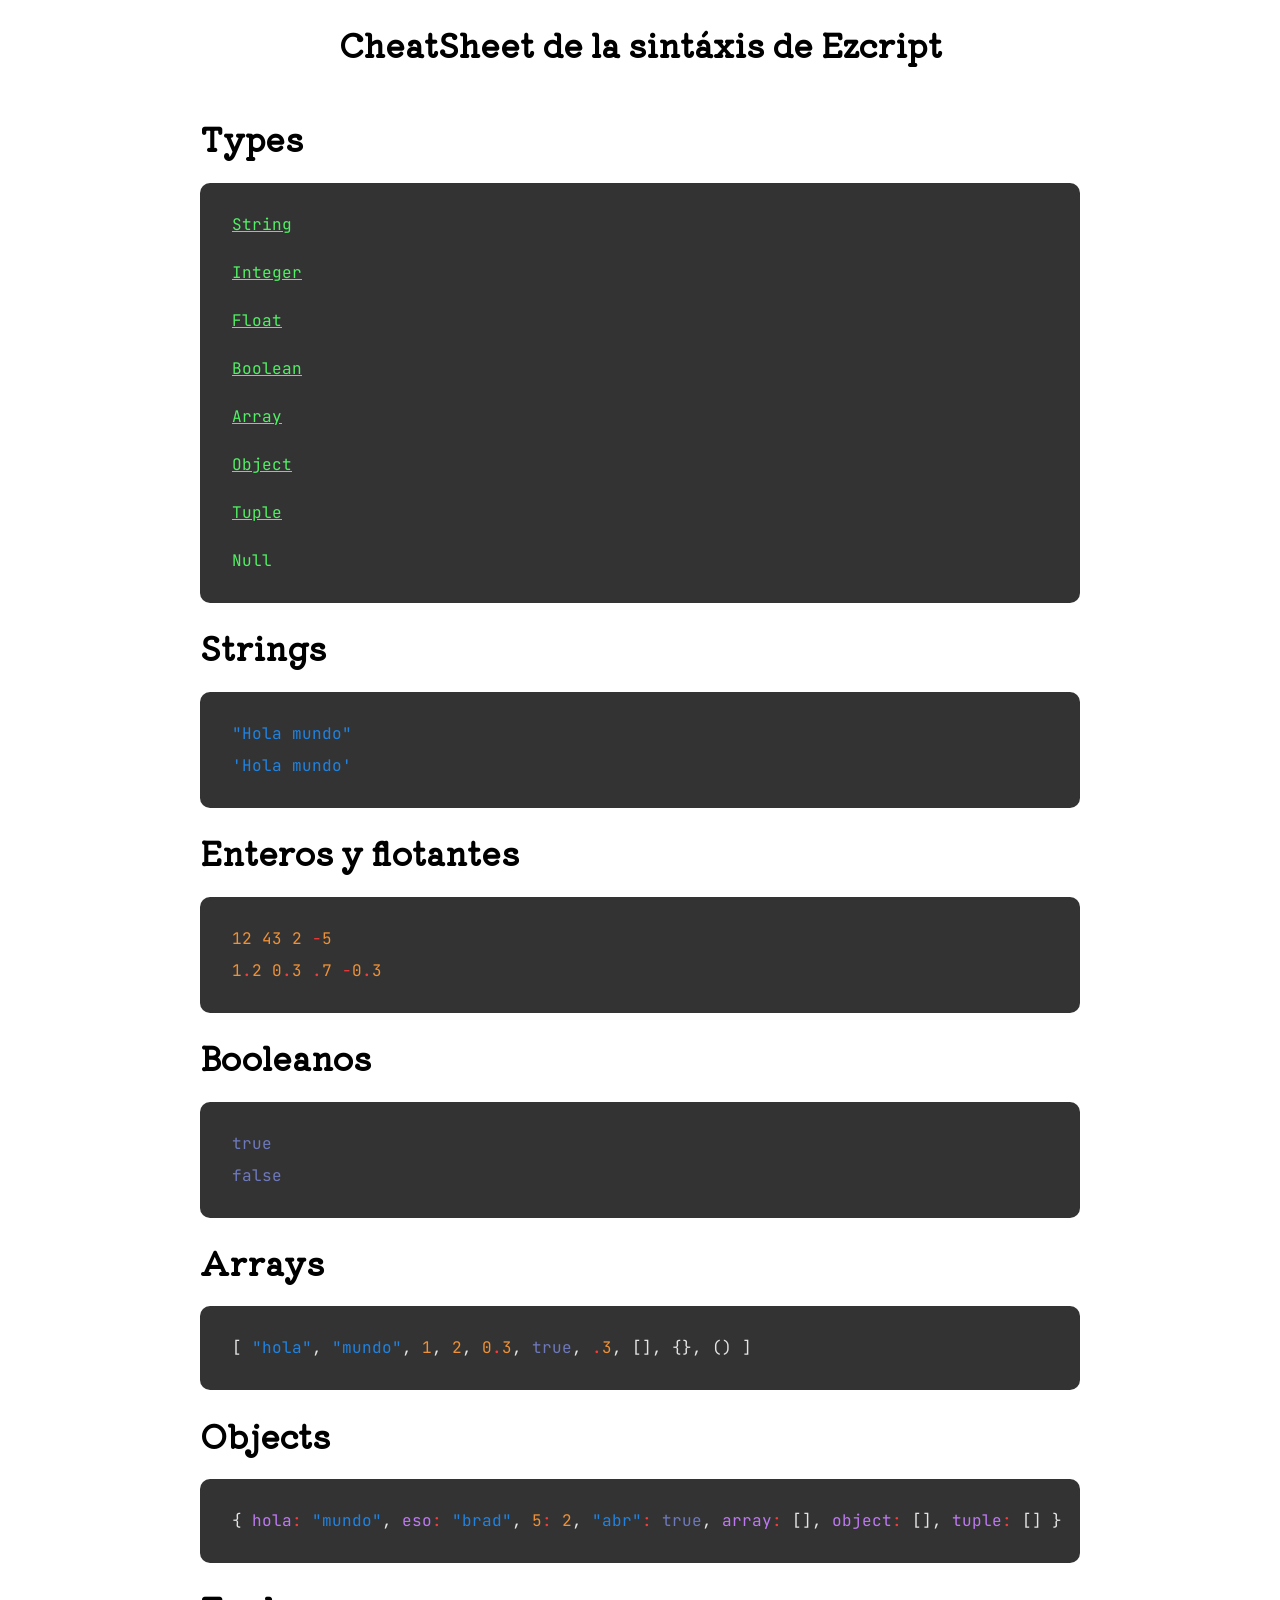
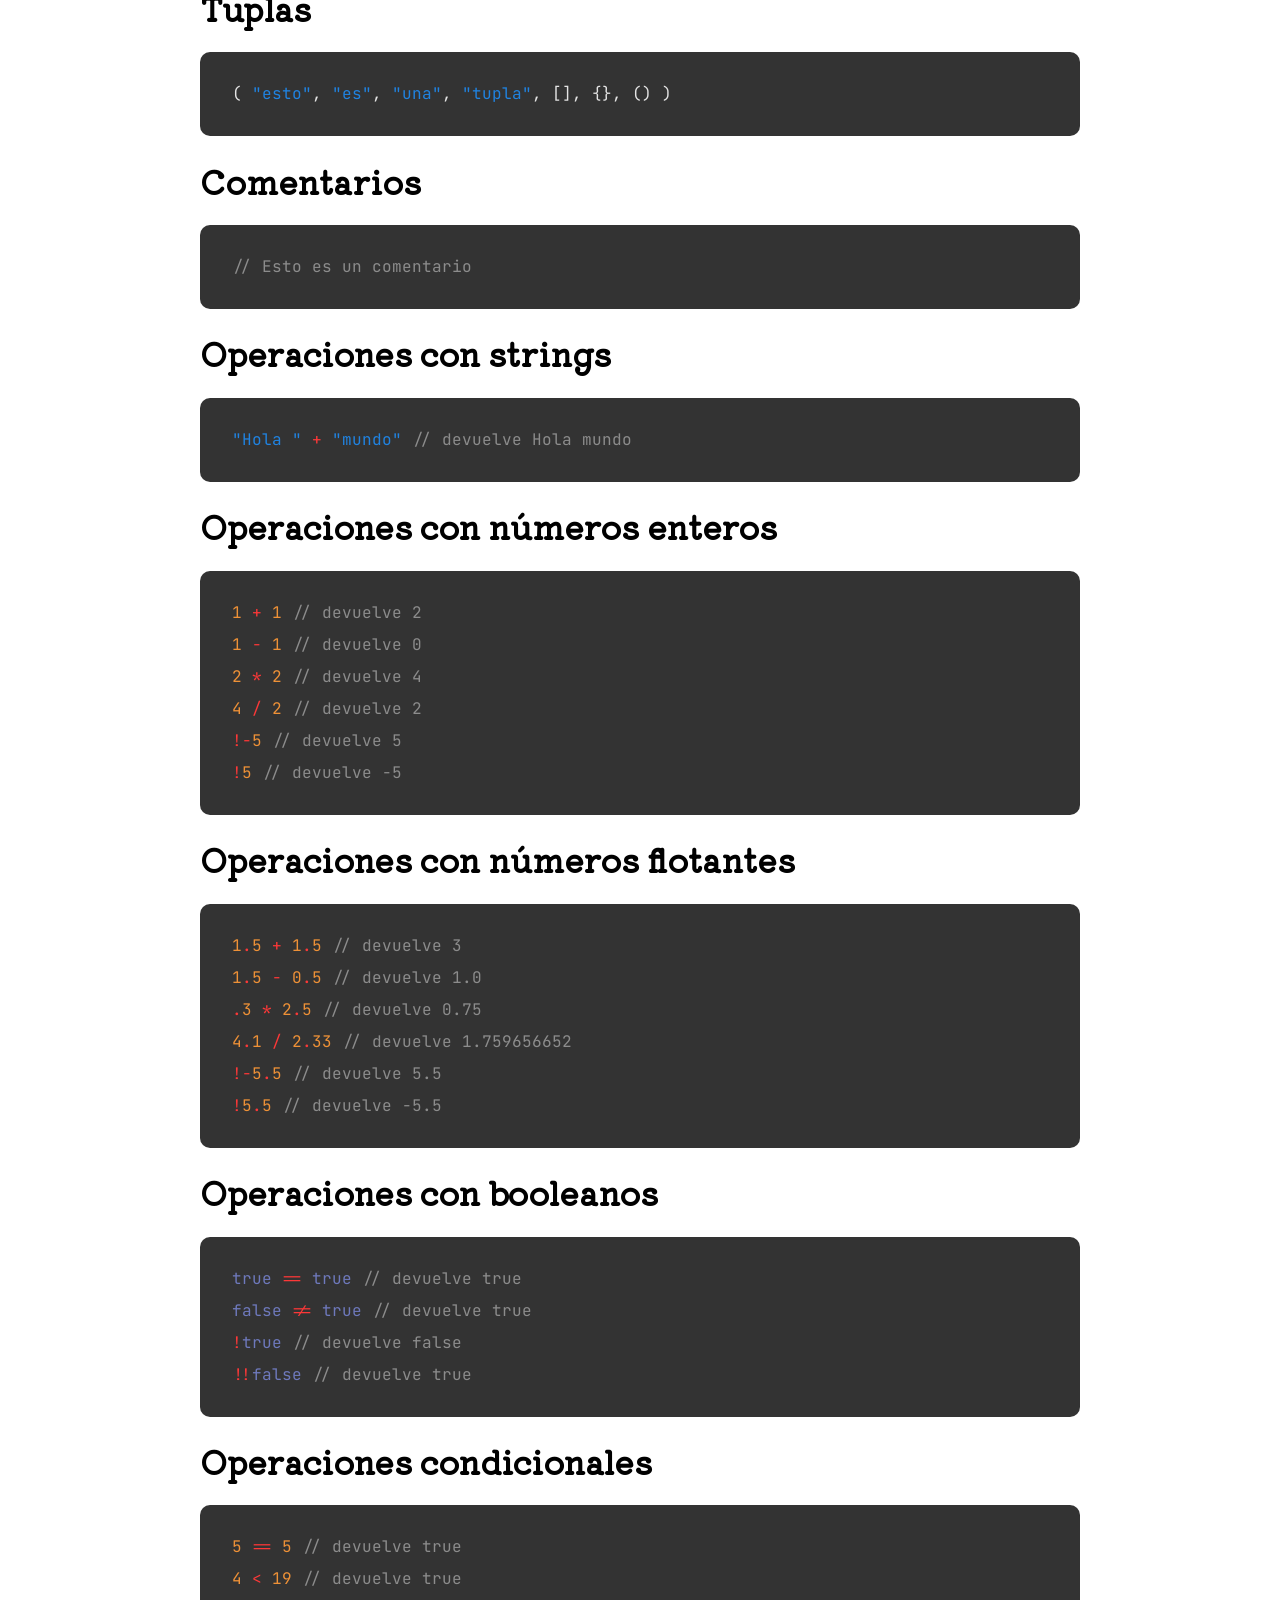
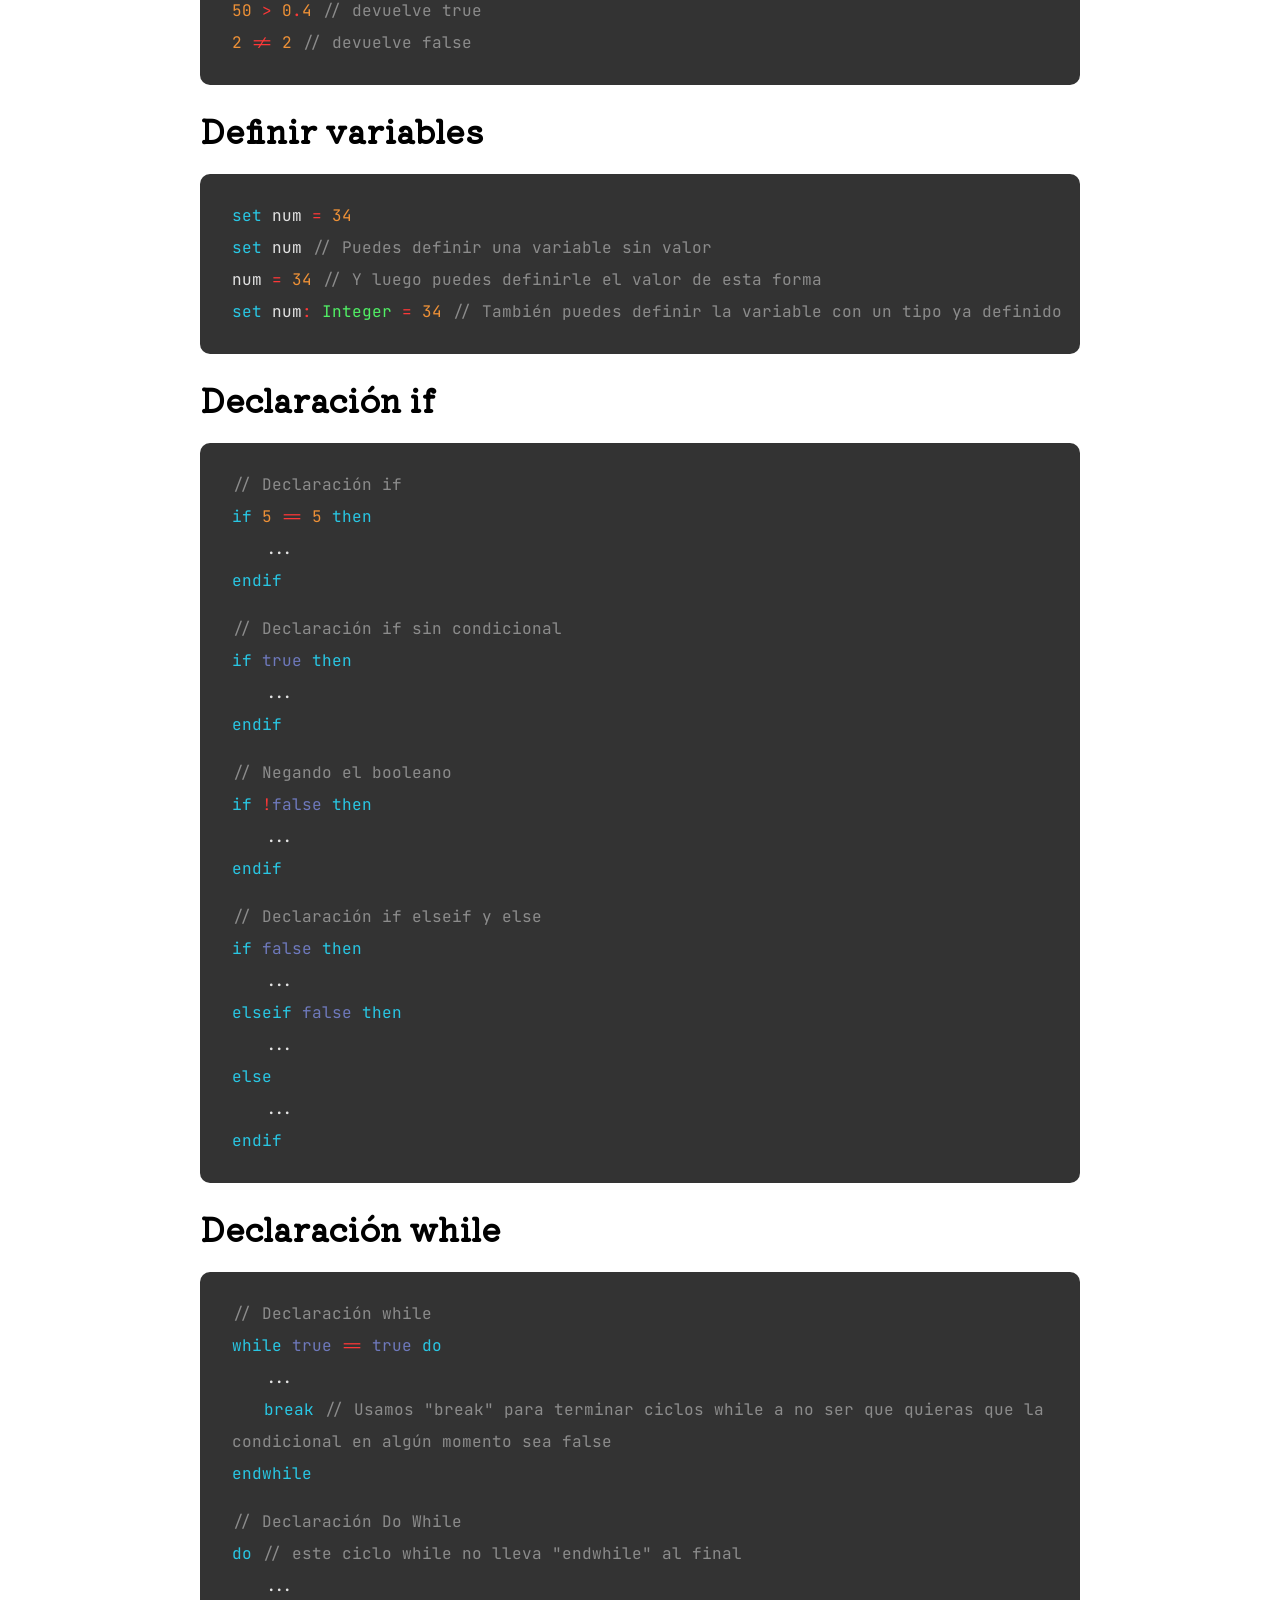
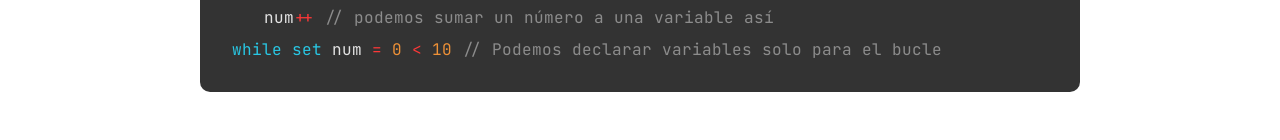
==== docs/index.html @ cf99247c "Link text sections" ====
<!DOCTYPE html>
<html lang="en">
<head>
  <meta charset="UTF-8">
  <meta name="viewport" content="width=device-width, initial-scale=1.0">
  <title>Sintaxis que usaremos en el lenguaje</title>
  <link rel="stylesheet" href="css/style.css">
  <link rel="preconnect" href="https://fonts.gstatic.com">
  <link href="https://fonts.googleapis.com/css2?family=JetBrains+Mono&display=swap" rel="stylesheet">
  <link href="https://fonts.googleapis.com/css2?family=Kiwi+Maru&display=swap" rel="stylesheet">
</head>
<body>
  <div class="syntax">
    <h1 class="title">
      CheatSheet de la sintáxis de Ezcript
    </h1>
    <h1>Types</h1>
    <div class="code">
      <a class="types" href="#string">String</a>
      <a class="types" href="#integer">Integer</a>
      <a class="types" href="#integer">Float</a>
      <a class="types" href="#boolean">Boolean</a>
      <a class="types" href="#array">Array</a>
      <a class="types" href="#object">Object</a>
      <a class="types" href="#tuple">Tuple</a>
      <p class="types">Null</p>
    </div>
    <h1 id="string">Strings</h1>
    <div class="code">
      <p class="strings">"Hola mundo"<br />
      'Hola mundo'</p>
    </div>
    <h1 id="integer">Enteros y flotantes</h1>
    <div class="code">
      <p class="numbers">12 43 2 <span class="operator">-</span>5<br />
      1<span class="operator">.</span>2 0<span class="operator">.</span>3 <span class="operator">.</span>7 <span class="operator">-</span>0<span class="operator">.</span>3</p>
    </div>
    <h1 id="boolean">Booleanos</h1>
    <div class="code">
      <p class="booleans">true<br />
      false</p>
    </div>
    <h1 id="array">Arrays</h1>
    <div class="code">
      <p>[ <span class="strings">"hola"</span>, <span class="strings">"mundo"</span>, <span class="numbers">1</span>, <span class="numbers">2</span>, <span class="numbers">0</span><span class="operator">.</span><span class="numbers">3</span>, <span class="booleans">true</span>, <span class="operator">.</span><span class="numbers">3</span>, [], {}, () ]</p>
    </div>
    <h1 id="object">Objects</h1>
    <div class="code">
      <p>{ <span class="object-identifier">hola</span><span class="operator">:</span> <span class="strings">"mundo"</span>, <span class="object-identifier">eso</span><span class="operator">:</span> <span class="strings">"brad"</span>, <span class="numbers">5</span><span class="operator">:</span> <span class="numbers">2</span>, <span class="strings">"abr"</span><span class="operator">:</span> <span class="booleans">true</span>, <span class="object-identifier">array</span><span class="operator">:</span> [], <span class="object-identifier">object</span><span class="operator">:</span> [], <span class="object-identifier">tuple</span><span class="operator">:</span> [] }</p>
    </div>
    <h1 id="tuple">Tuplas</h1>
    <div class="code">
      <p>( <span class="strings">"esto"</span>, <span class="strings">"es"</span>, <span class="strings">"una"</span>, <span class="strings">"tupla"</span>, [], {}, () )</p>
    </div>
    <h1>Comentarios</h1>
    <div class="code">
      <p class="comments">// Esto es un comentario</p>
    </div>
    <h1>Operaciones con strings</h1>
    <div class="code">
      <p class="strings">"Hola " <span class="operator">+</span> "mundo" <span class="comments">// devuelve Hola mundo</span></p>
    </div>
    <h1>Operaciones con números enteros</h1>
    <div class="code">
      <p><span class="numbers">1</span> <span class="operator">+</span> <span class="numbers">1</span> <span class="comments">// devuelve 2</span><br />
      <span class="numbers">1</span> <span class="operator">-</span> <span class="numbers">1</span> <span class="comments">// devuelve 0</span><br />
      <span class="numbers">2</span> <span class="operator">*</span> <span class="numbers">2</span> <span class="comments">// devuelve 4</span><br />
      <span class="numbers">4</span> <span class="operator">/</span> <span class="numbers">2</span> <span class="comments">// devuelve 2</span><br />
      <span class="operator">!-</span><span class="numbers">5</span> <span class="comments">// devuelve 5</span><br />
      <span class="operator">!</span><span class="numbers">5</span> <span class="comments">// devuelve -5</span></p>
    </div>
    <h1>Operaciones con números flotantes</h1>
    <div class="code">
      <p><span class="numbers">1</span><span class="operator">.</span><span class="numbers">5</span> <span class="operator">+</span> <span class="numbers">1</span><span class="operator">.</span><span class="numbers">5</span> <span class="comments">// devuelve 3</span><br />
      <span class="numbers">1</span><span class="operator">.</span><span class="numbers">5</span><span class="operator"> - </span><span class="numbers">0</span><span class="operator">.</span><span class="numbers">5</span> <span class="comments">// devuelve 1.0</span><br />
      <span class="operator">.</span><span class="numbers">3</span> <span class="operator">*</span> <span class="numbers">2</span><span class="operator">.</span><span class="numbers">5</span> <span class="comments">// devuelve 0.75</span><br />
      <span class="numbers">4</span><span class="operator">.</span><span class="numbers">1</span> <span class="operator">/</span> <span class="numbers">2</span><span class="operator">.</span><span class="numbers">33</span> <span class="comments">// devuelve 1.759656652</span><br />
      <span class="operator">!-</span><span class="numbers">5<span class="operator">.</span>5</span> <span class="comments">// devuelve 5.5</span><br />
      <span class="operator">!</span><span class="numbers">5<span class="operator">.</span>5</span> <span class="comments">// devuelve -5.5</span></p>
    </div>
    <h1>Operaciones con booleanos</h1>
    <div class="code">
      <p><span class="booleans">true</span> <span class="operator">==</span> <span class="booleans">true</span> <span class="comments">// devuelve true</span><br />
      <span class="booleans">false</span> <span class="operator">!=</span> <span class="booleans">true</span> <span class="comments">// devuelve true</span> <br />
      <span class="operator">!</span><span class="booleans">true</span> <span class="comments">// devuelve false</span> <br />
      <span class="operator">!!</span><span class="booleans">false</span> <span class="comments">// devuelve true</span></p>
    </div>
    <h1>Operaciones condicionales</h1>
    <div class="code">
      <p><span class="numbers">5</span> <span class="operator">==</span> <span class="numbers">5</span> <span class="comments">// devuelve true</span><br />
      <span class="numbers">4</span> <span class="operator">&#60;</span> <span class="numbers">19</span> <span class="comments">// devuelve true</span><br />
      <span class="numbers">50</span> <span class="operator">&#62;</span> <span class="numbers">0<span class="operator">.</span>4</span> <span class="comments">// devuelve true</span><br />
      <span class="numbers">2</span> <span class="operator">!=</span> <span class="numbers">2</span> <span class="comments">// devuelve false</span></p>
    </div>
    <h1>Definir variables</h1>
    <div class="code">
      <p><span class="keyword">set</span> num <span class="operator">&#61;</span> <span class="numbers">34</span><br />
      <span class="keyword">set</span> num <span class="comments">// Puedes definir una variable sin
      valor</span><br />
      num <span class="operator">&#61;</span> <span class="numbers">34</span>
      <span class="comments">// Y luego puedes definirle el valor de esta forma</span><br />
      <span class="keyword">set</span> num<span class="operator">:</span> <span class="types">Integer</span>
      <span class="operator">&#61;</span> <span class="numbers">34</span>
      <span class="comments">// También puedes definir la variable con un tipo ya
        definido</span></p>
    </div>
    <h1>Declaración if</h1>
    <div class="code">
      <p><span class="comments">// Declaración if</span><br />
      <span class="keyword">if</span> <span class="numbers">5</span> <span class="operator">==</span> <span class="numbers">5</span> <span class="keyword">then</span><br />
      <span class="code-block">...</span><br />
      <span class="keyword">endif</span></p>
      <p><span class="comments">// Declaración if sin condicional</span><br />
      <span class="keyword">if</span> <span class="booleans">true</span> <span class="keyword">then</span><br />
      <span class="code-block">...</span><br />
      <span class="keyword">endif</span></p>
      <p><span class="comments">// Negando el booleano</span><br />
      <span class="keyword">if</span> <span class="operator">!</span><span class="booleans">false</span> <span class="keyword">then</span><br />
      <span class="code-block">...</span><br />
      <span class="keyword">endif</span></p>
      <p><span class="comments">// Declaración if elseif y else</span><br />
      <span class="keyword">if</span> <span class="booleans">false</span> <span class="keyword">then</span><br />
      <span class="code-block">...</span><br />
      <span class="keyword">elseif</span> <span class="booleans">false</span> <span class="keyword">then</span><br />
      <span class="code-block">...</span><br />
      <span class="keyword">else</span><br/>
      <span class="code-block">...</span><br />
      <span class="keyword">endif</span></p>
    </div>
    <h1>Declaración while</h1>
    <div class="code">
      <p><span class="comments">// Declaración while</span><br />
      <span class="keyword">while</span> <span class="booleans">true</span> <span class="operator">==</span> <span class="booleans">true</span> <span class="keyword">do</span><br />
      <span class="code-block">...</span><br />
      <span class="code-block keyword">break</span> <span class="comments">// Usamos "break" para terminar ciclos while a no ser que quieras que la  condicional en algún momento sea false</span><br />
      <span class="keyword">endwhile</span></p>
      <p><span class="comments">// Declaración Do While</span><br />
      <span class="keyword">do</span> <span class="comments">// este ciclo while no lleva "endwhile" al final</span><br />
      <span class="code-block">...</span><br />
      <span class="code-block">num<span class="operator">++</span></span> <span class="comments">// podemos sumar un número a una variable así</span><br />
      <span class="keyword">while</span> <span class="keyword">set</span> num <span class="operator">&#61;</span> <span class="numbers">0</span> <span class="operator">&#60;</span> <span class="numbers">10</span> <span class="comments">// Podemos declarar variables solo para el bucle</span></p>
    </div>
  </div>
</body>
</html>
---- docs/css/style.css ----
body {
  margin: 0;
  padding: 0;
  box-sizing: border-box;
  font-family: 'Kiwi Maru', serif;
}

.title {
  text-align: center;
  margin-bottom: 3rem;
}

.syntax {
  width: 55rem;
  margin: auto;
}

.syntax .code {
  background: #333333;
  color: #E3E3E3;
  padding: 10px 0;
  line-height: 2;
  border-radius: 10px;
  font-family: 'JetBrains Mono', monospace;
}

.code:nth-last-child(1) {
  margin-bottom: 3rem;
}

.syntax .code p {
  padding-left: 2rem;
}

.syntax .code a {
  padding-left: 2rem;
  padding-top: 1rem;
  display: block;
}

.comments {
  color: #8C8C8C;
}

.strings {
  color: #2083E1;
}

.numbers {
  color: #EE9137;
}

.booleans {
  color: #6E79BC;
}

.operator {
  color: #FC3838;
}

.keyword {
  color: #29C7E4;
}

.object-identifier {
  color: #BE79F2;
}

.types {
    color: #51F065;
}

.code-block {
    margin-left: 2em;
}
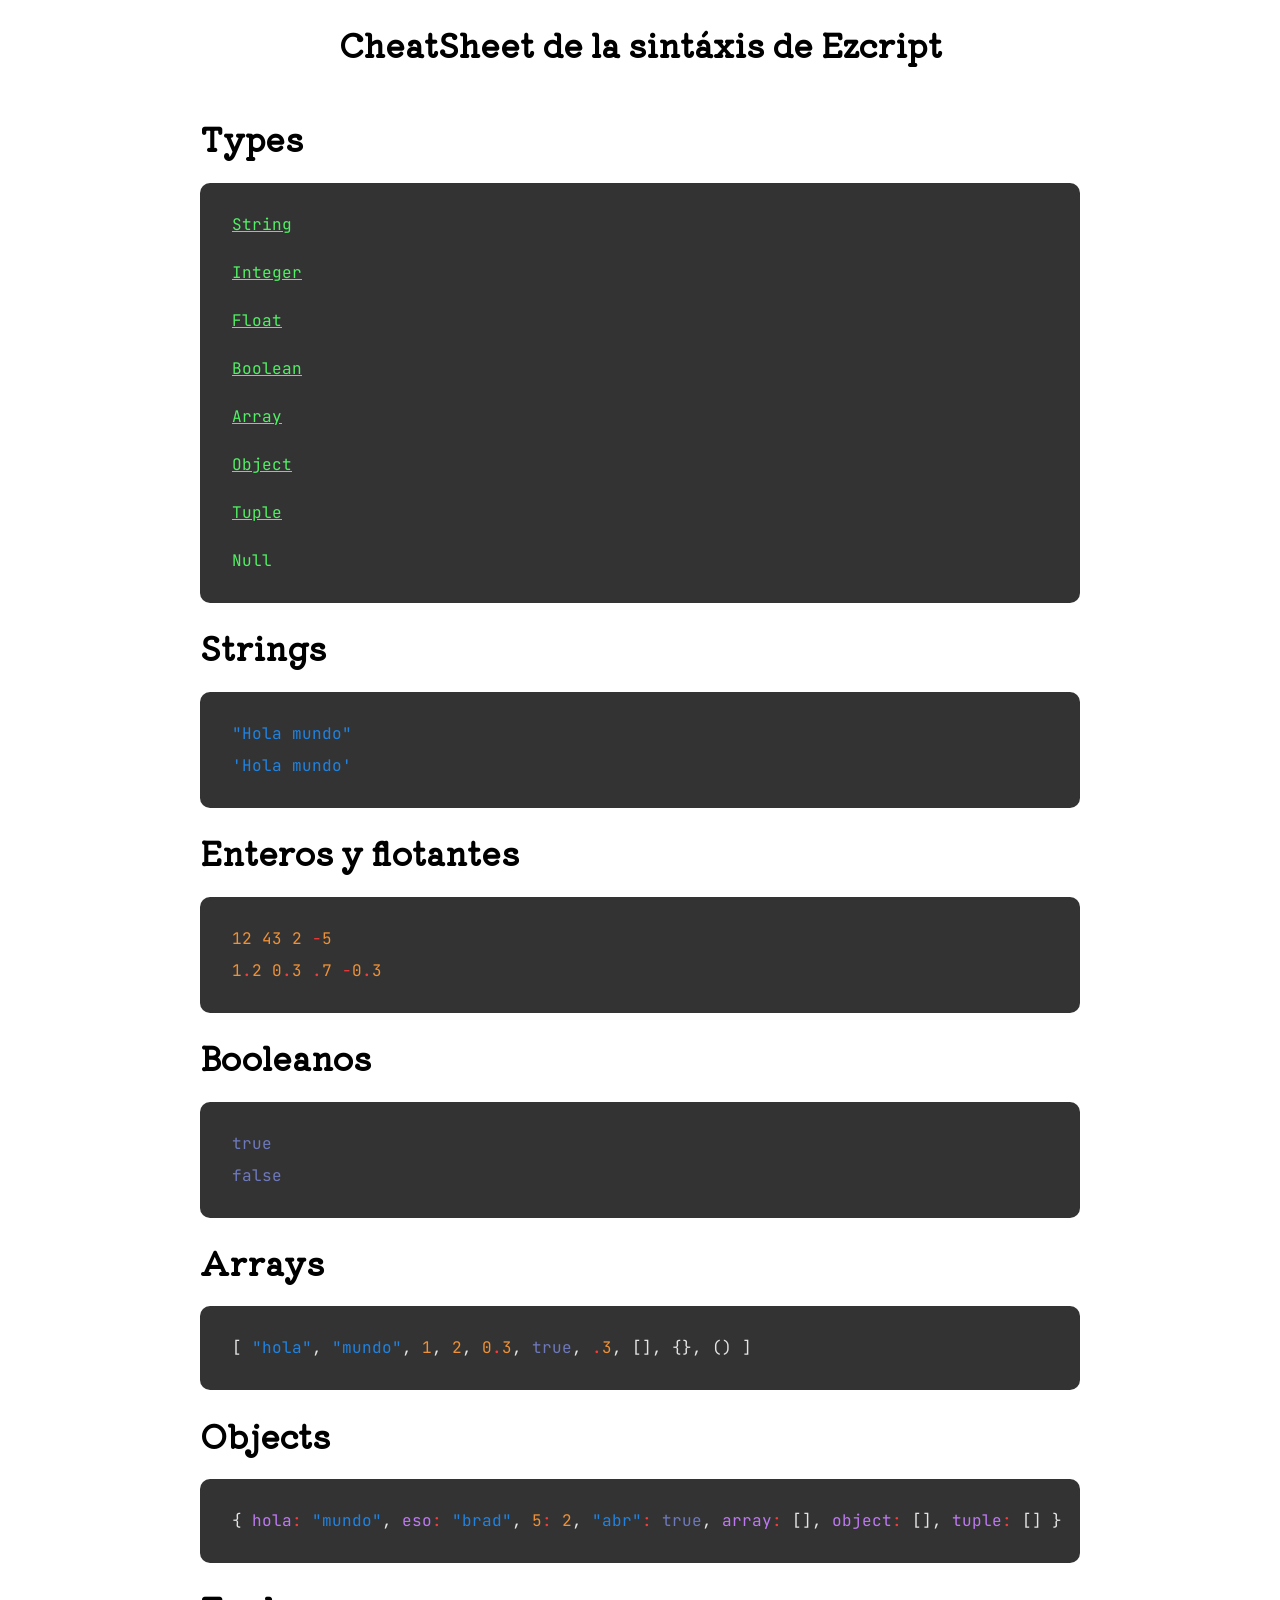
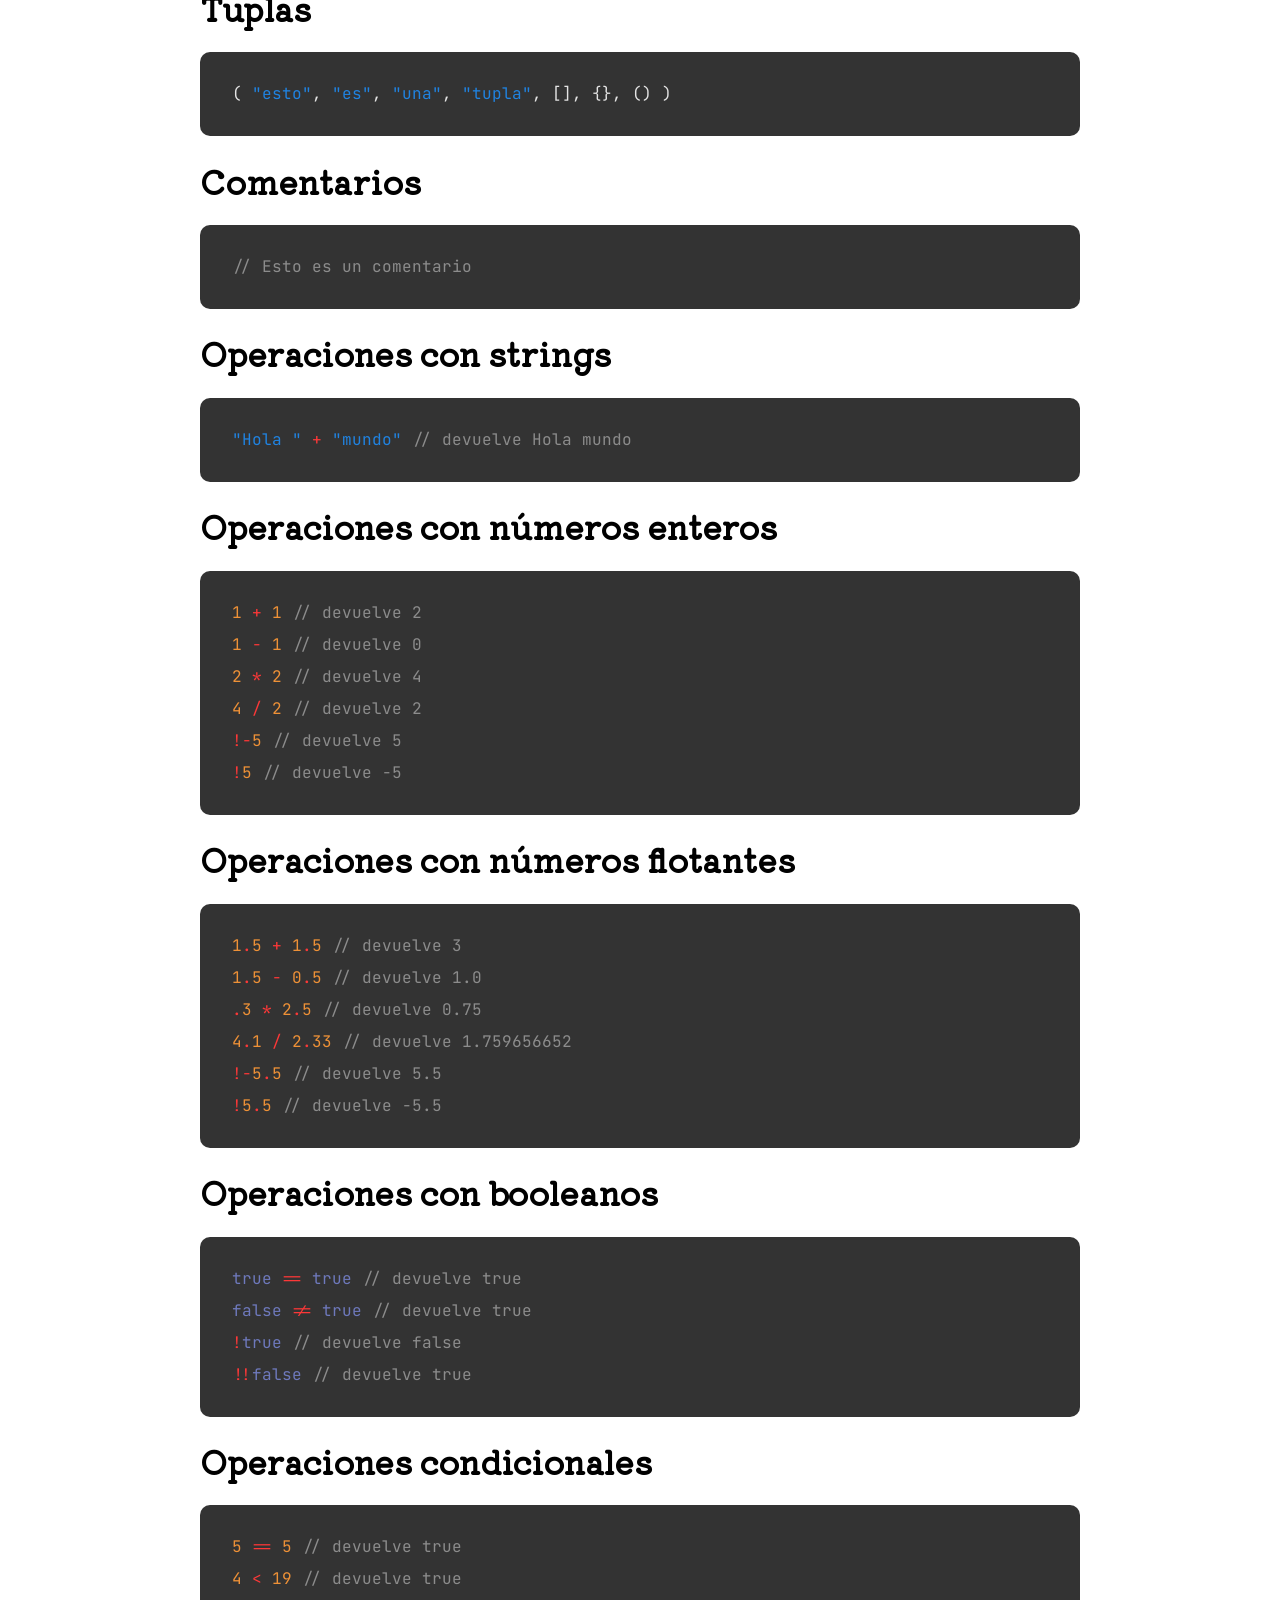
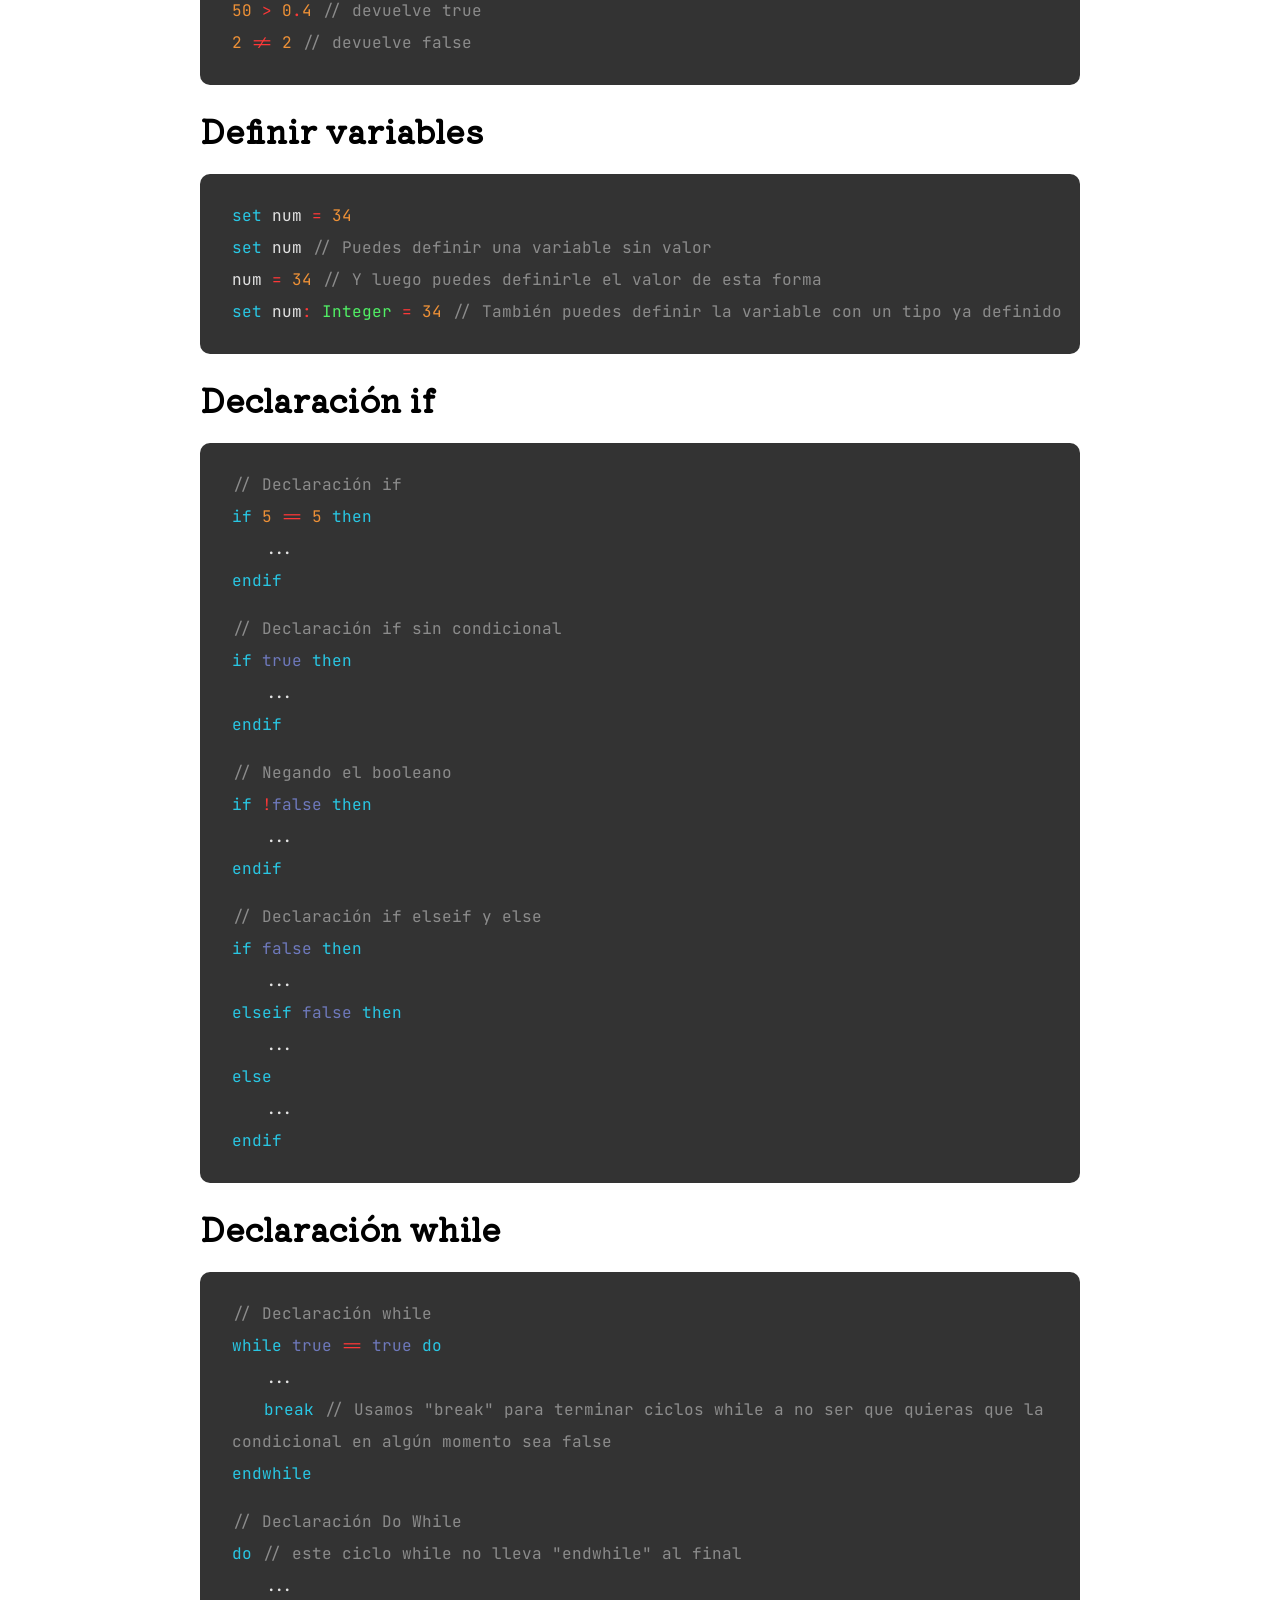
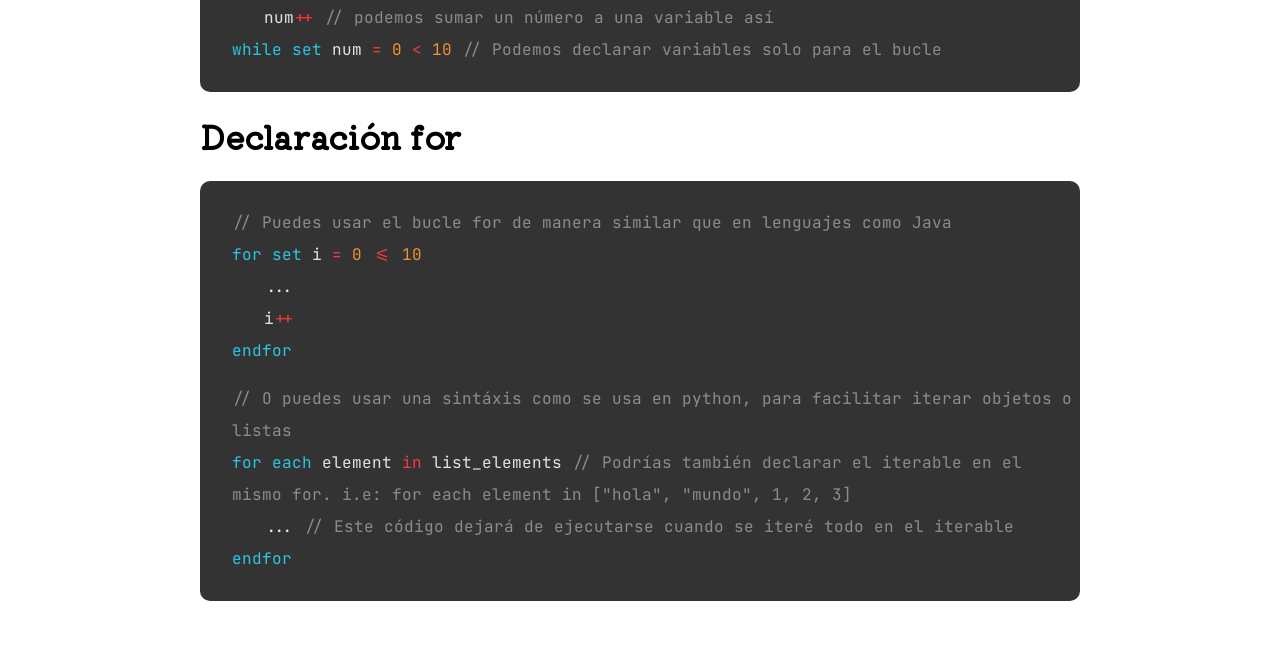
==== commit ea34095b: "feat: Add the for statement section" ====
--- a/docs/index.html
+++ b/docs/index.html
@@ -140,6 +140,18 @@
       <span class="code-block">num<span class="operator">++</span></span> <span class="comments">// podemos sumar un número a una variable así</span><br />
       <span class="keyword">while</span> <span class="keyword">set</span> num <span class="operator">&#61;</span> <span class="numbers">0</span> <span class="operator">&#60;</span> <span class="numbers">10</span> <span class="comments">// Podemos declarar variables solo para el bucle</span></p>
     </div>
+    <h1>Declaración for</h1>
+    <div class="code">
+      <p><span class="comments">// Puedes usar el bucle for de manera similar que en lenguajes como Java</span><br />
+      <span class="keyword">for set</span> i <span class="operator">&#61;</span> <span class="numbers">0</span> <span class="operator">&lt;&#61;</span> <span class="numbers">10</span><br />
+      <span class="code-block">...</span></span><br />
+      <span class="code-block">i<span class="operator">++</span></span><br />
+      <span class="keyword">endfor</span></p>
+      <p><span class="comments">// O puedes usar una sintáxis como se usa en python, para facilitar iterar objetos o listas</span><br />
+      <span class="keyword">for each</span> element <span class="operator">in</span> list_elements <span class="comments">// Podrías también declarar el iterable en el mismo for. i.e: for each element in ["hola", "mundo", 1, 2, 3]</span><br />
+      <span class="code-block">... <span class="comments">// Este código dejará de ejecutarse cuando se iteré todo en el iterable</span></span><br />
+      <span class="keyword">endfor</span></p>
+    </div>
   </div>
 </body>
 </html>
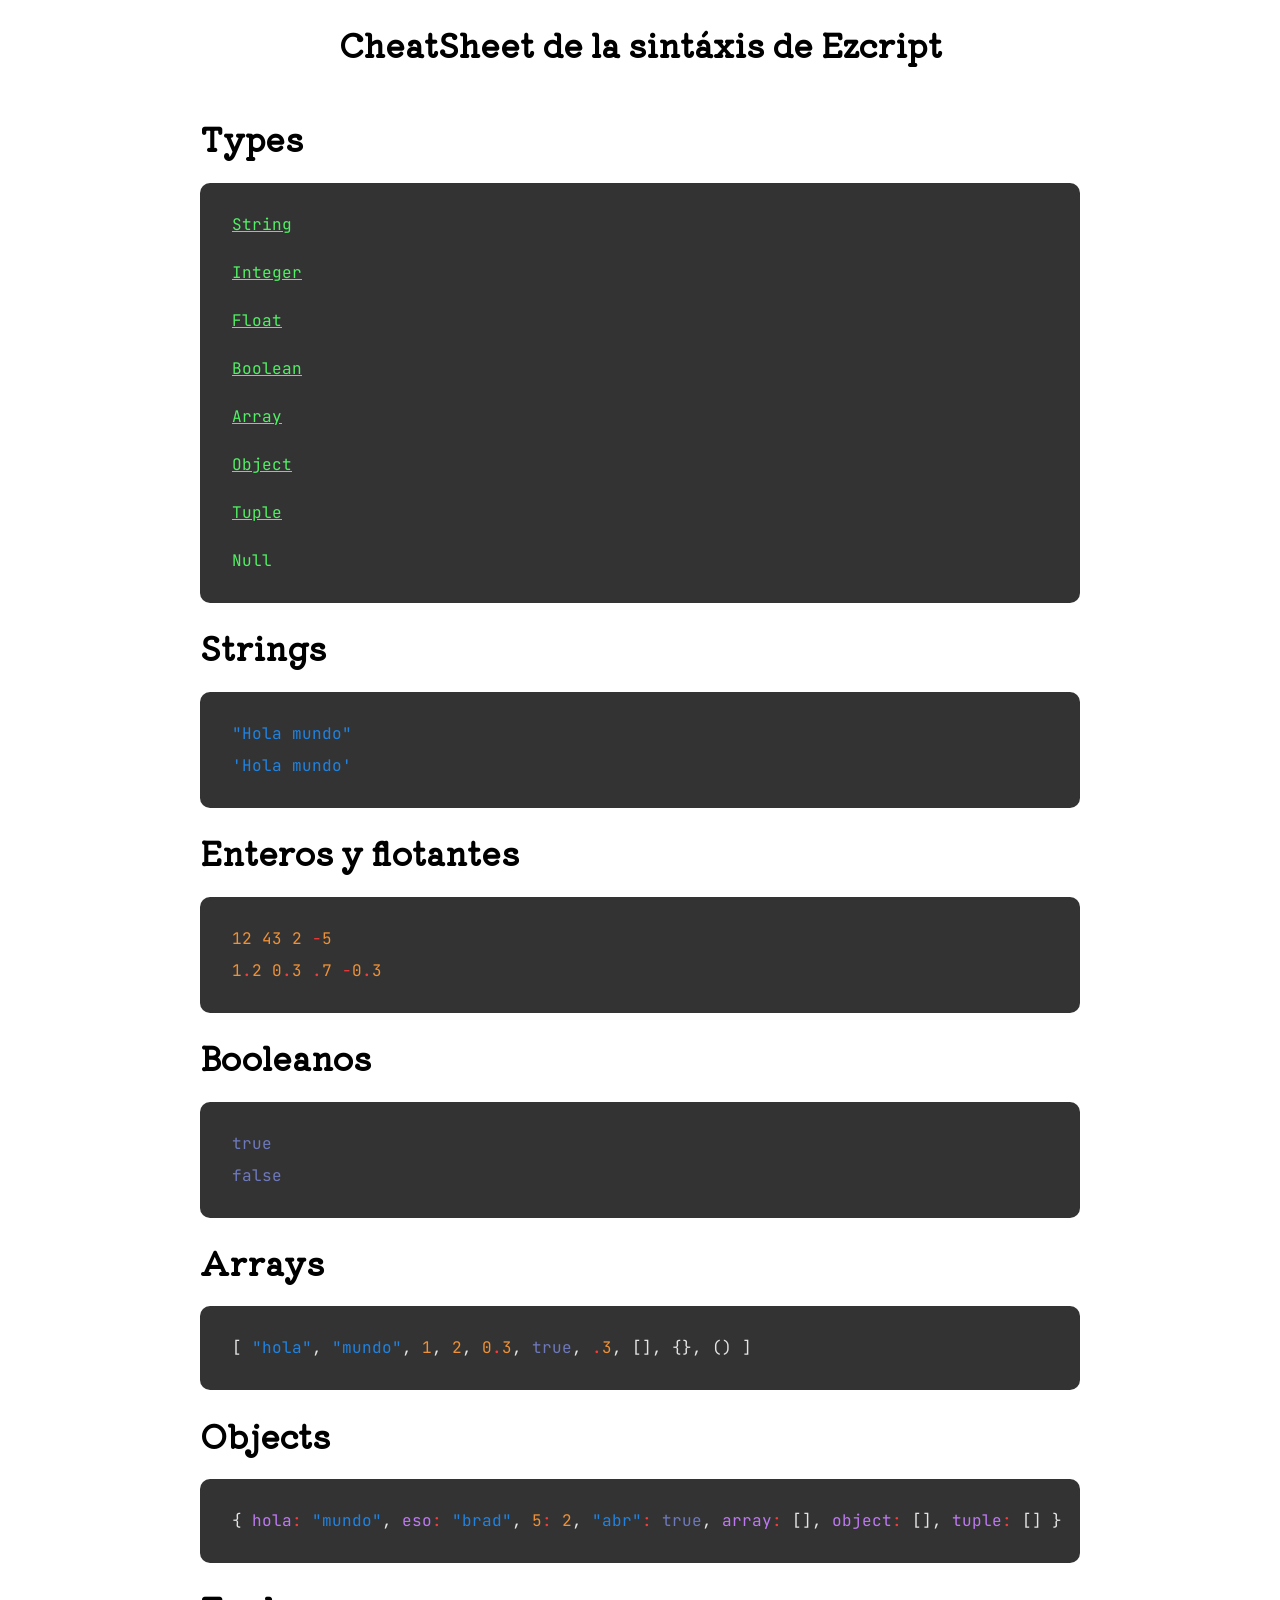
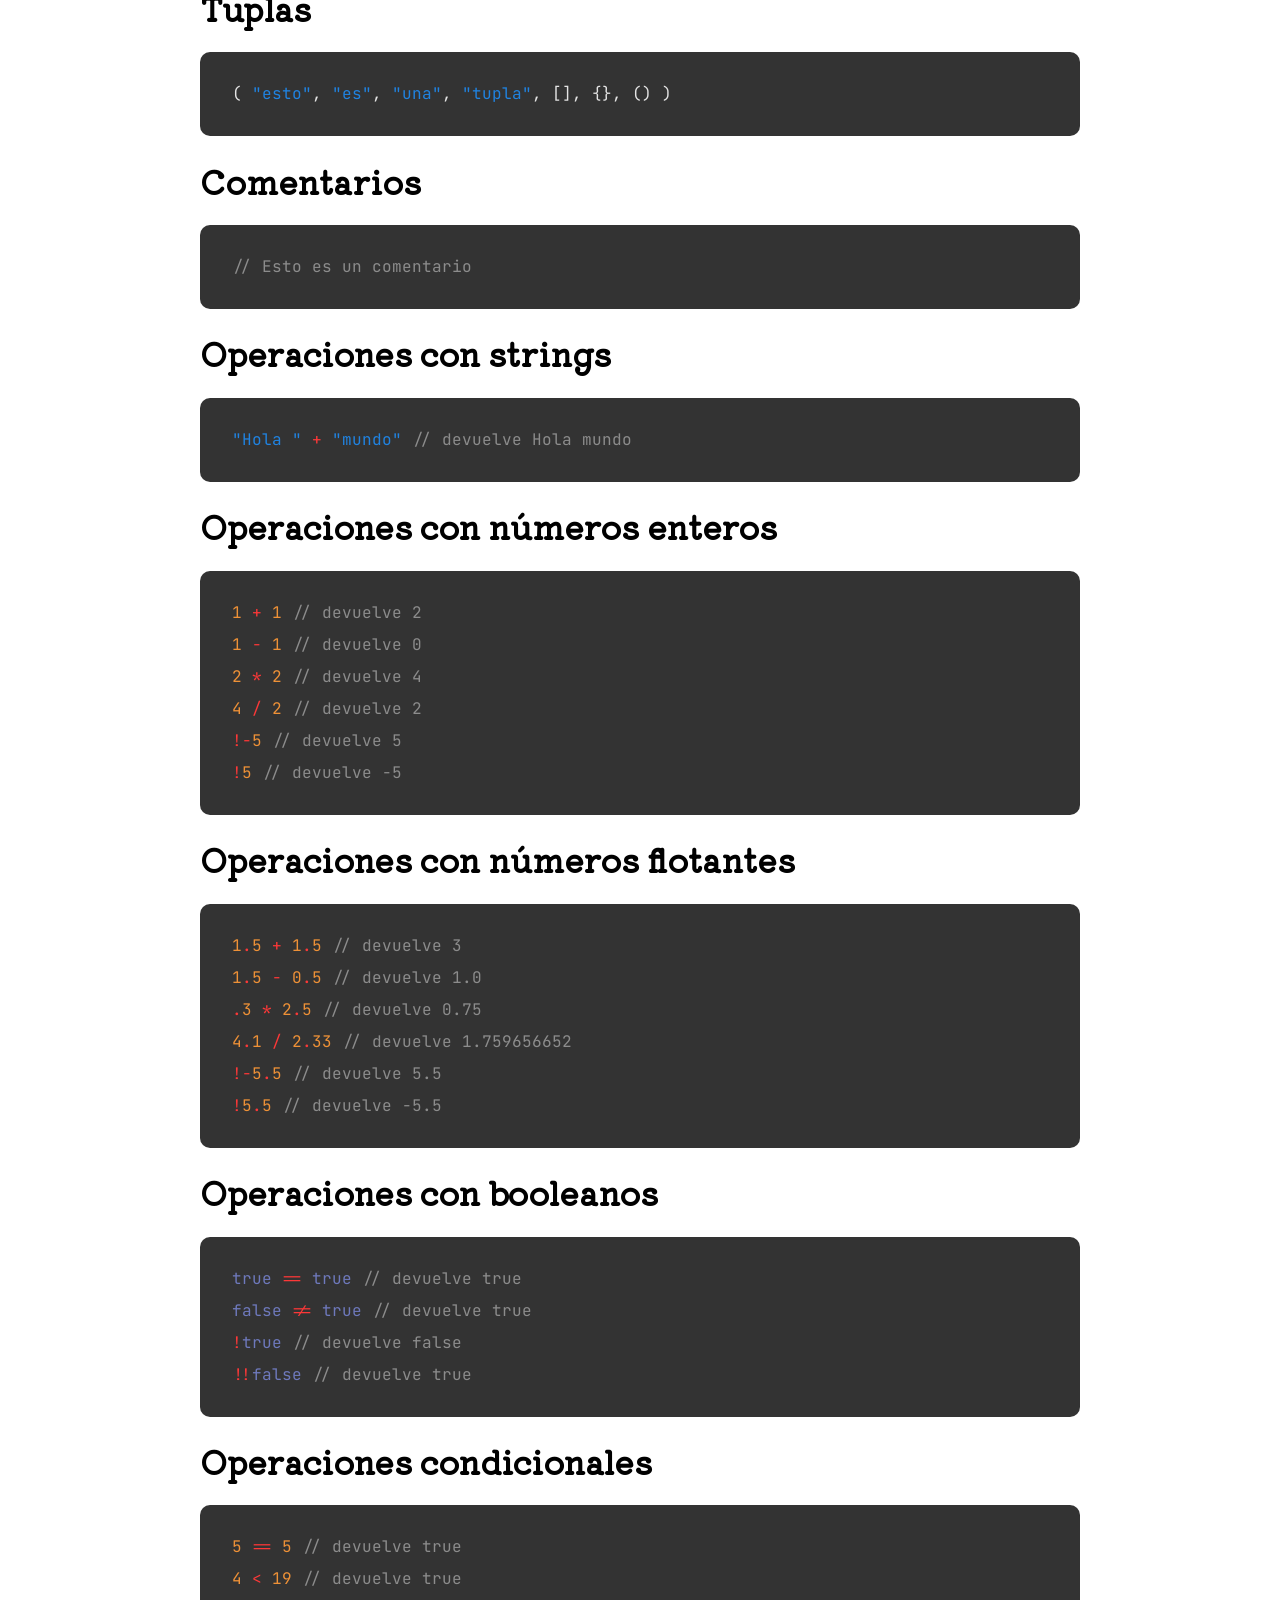
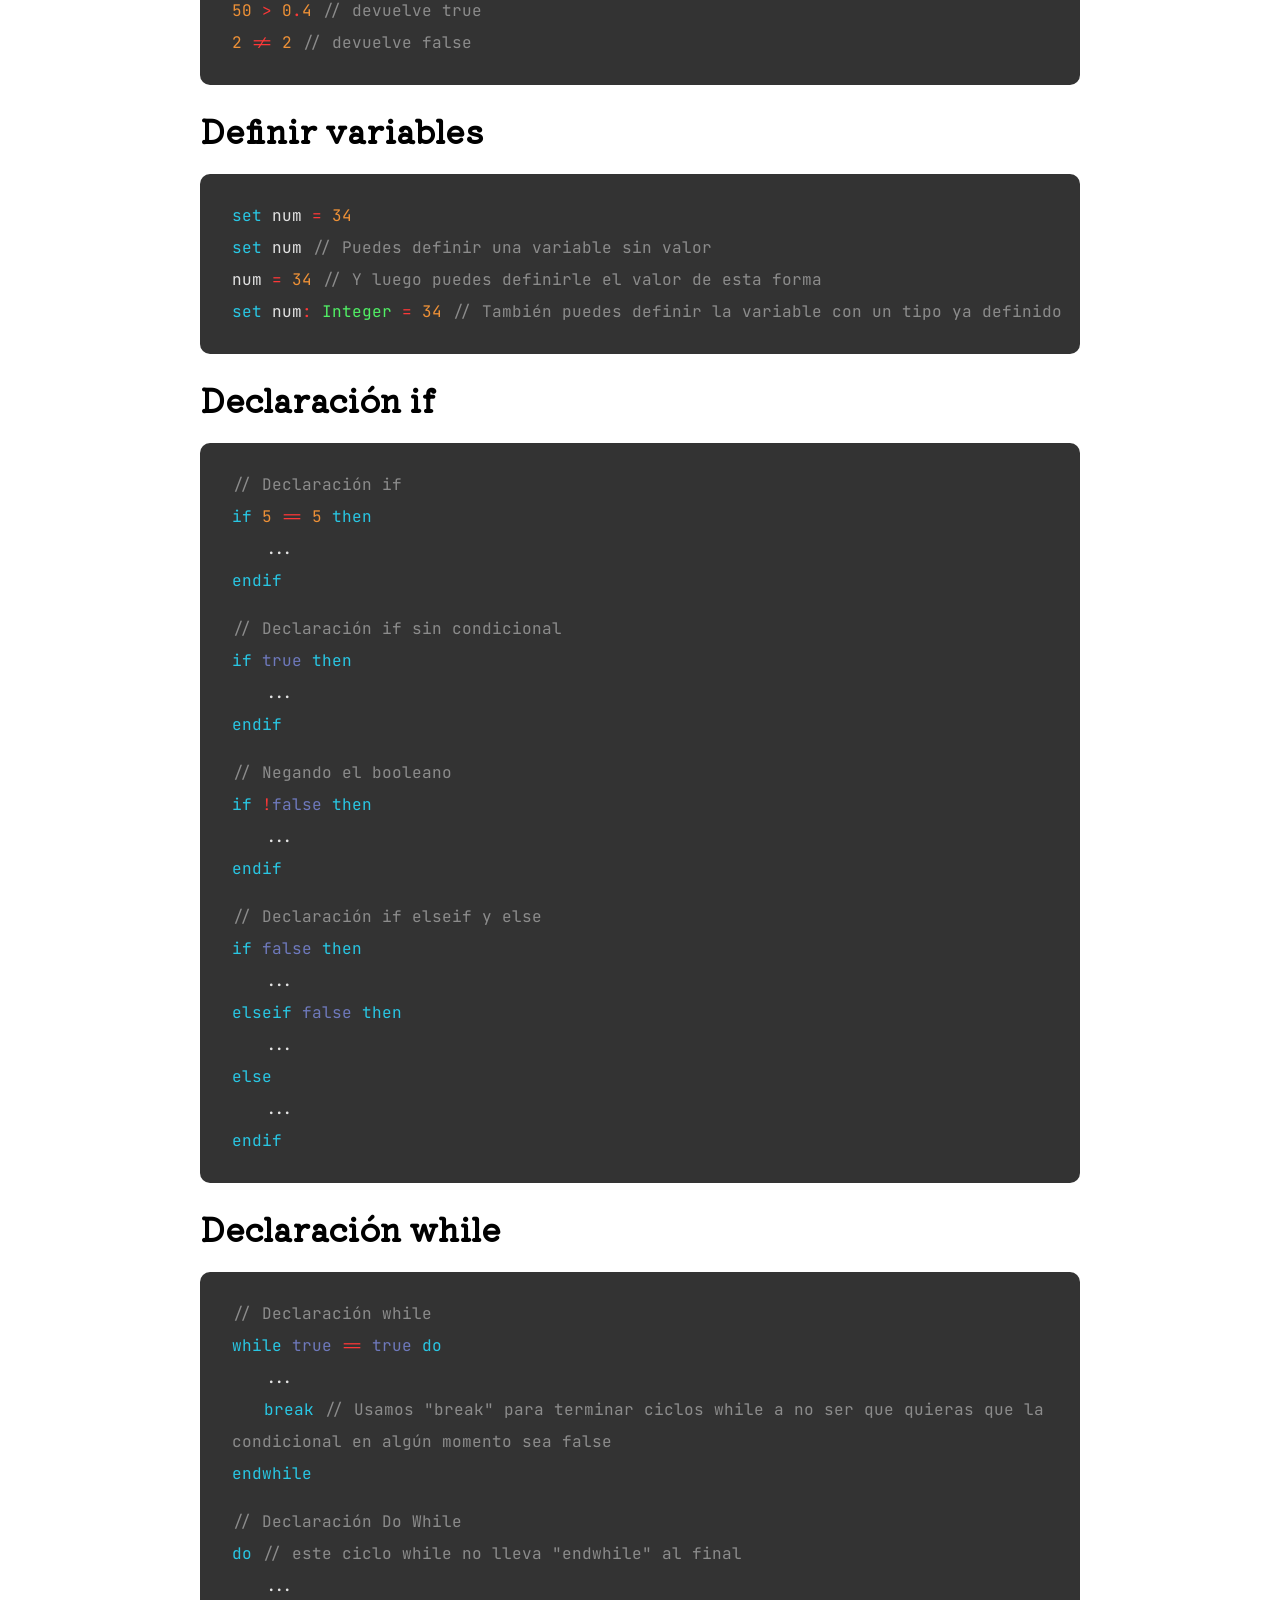
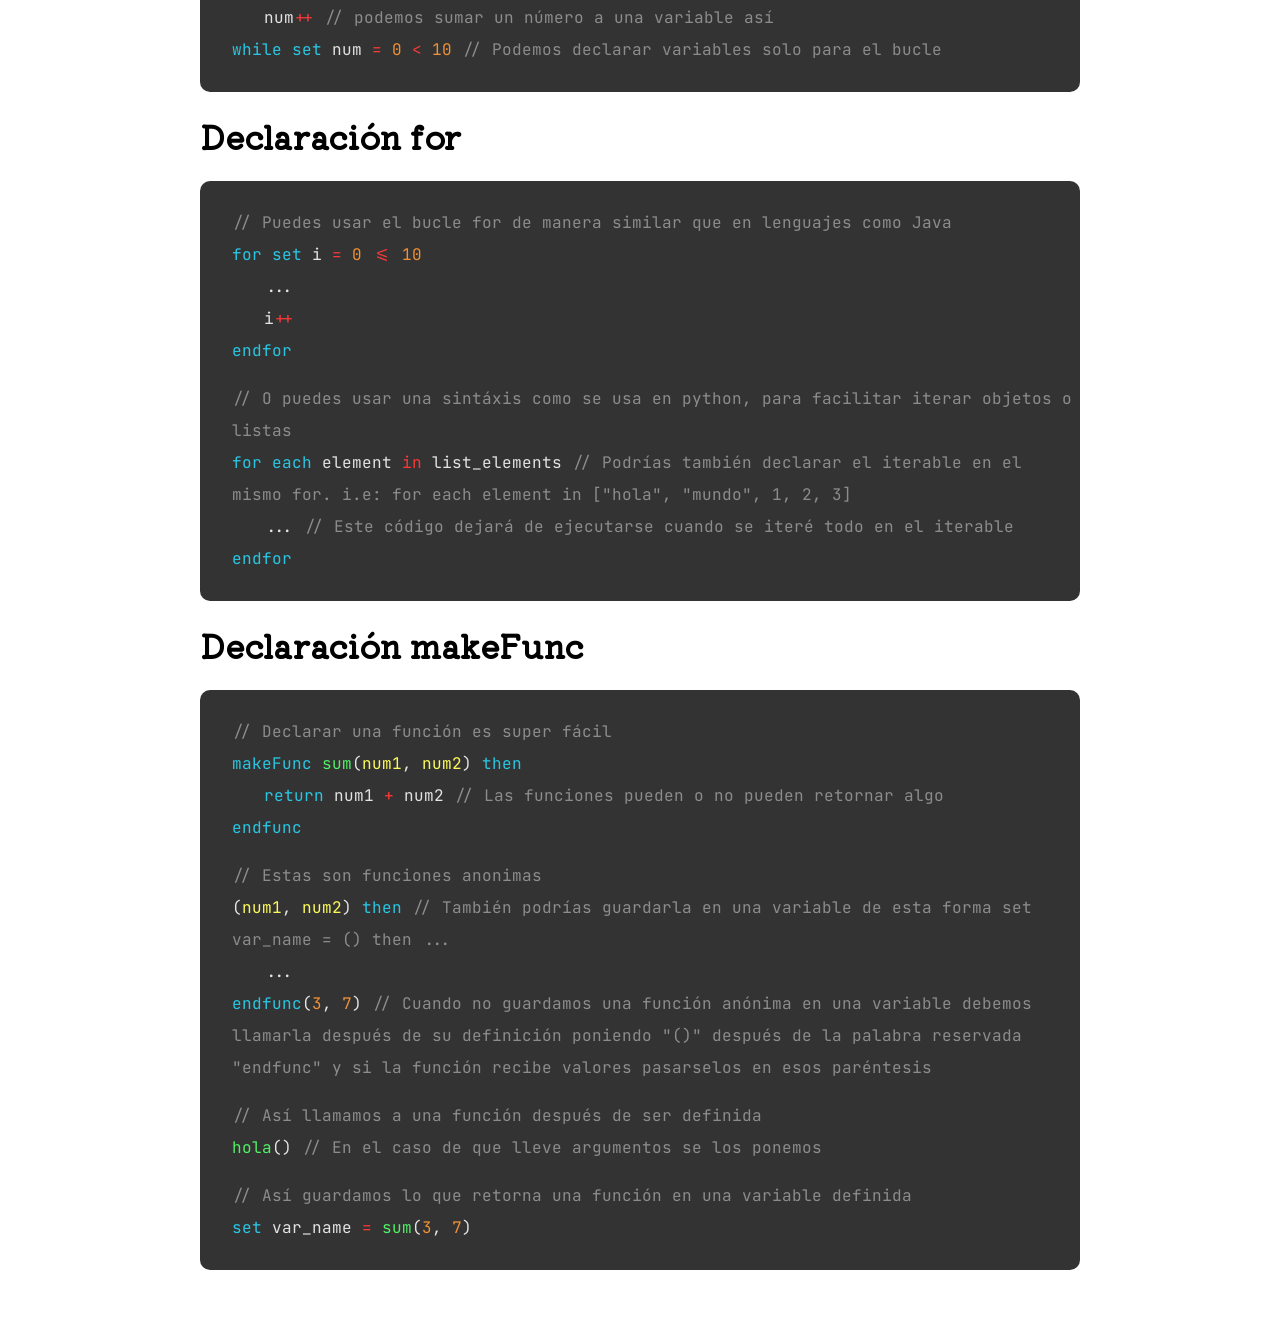
==== commit 20e82c23: "feat: Add functions section" ====
--- a/docs/index.html
+++ b/docs/index.html
@@ -16,14 +16,14 @@
     </h1>
     <h1>Types</h1>
     <div class="code">
-      <a class="types" href="#string">String</a>
-      <a class="types" href="#integer">Integer</a>
-      <a class="types" href="#integer">Float</a>
-      <a class="types" href="#boolean">Boolean</a>
-      <a class="types" href="#array">Array</a>
-      <a class="types" href="#object">Object</a>
-      <a class="types" href="#tuple">Tuple</a>
-      <p class="types">Null</p>
+      <a class="functions-types-classes" href="#string">String</a>
+      <a class="functions-types-classes" href="#integer">Integer</a>
+      <a class="functions-types-classes" href="#integer">Float</a>
+      <a class="functions-types-classes" href="#boolean">Boolean</a>
+      <a class="functions-types-classes" href="#array">Array</a>
+      <a class="functions-types-classes" href="#object">Object</a>
+      <a class="functions-types-classes" href="#tuple">Tuple</a>
+      <p class="functions-types-classes">Null</p>
     </div>
     <h1 id="string">Strings</h1>
     <div class="code">
@@ -99,7 +99,7 @@
       valor</span><br />
       num <span class="operator">&#61;</span> <span class="numbers">34</span>
       <span class="comments">// Y luego puedes definirle el valor de esta forma</span><br />
-      <span class="keyword">set</span> num<span class="operator">:</span> <span class="types">Integer</span>
+      <span class="keyword">set</span> num<span class="operator">:</span> <span class="functions-types-classes">Integer</span>
       <span class="operator">&#61;</span> <span class="numbers">34</span>
       <span class="comments">// También puedes definir la variable con un tipo ya
         definido</span></p>
@@ -152,6 +152,21 @@
       <span class="code-block">... <span class="comments">// Este código dejará de ejecutarse cuando se iteré todo en el iterable</span></span><br />
       <span class="keyword">endfor</span></p>
     </div>
+    <h1>Declaración makeFunc</h1>
+    <div class="code">
+      <p><span class="comments">// Declarar una función es super fácil</span><br />
+      <span class="keyword">makeFunc</span> <span class="functions-types-classes">sum</span>(<span class="arguments">num1</span>, <span class="arguments">num2</span>) <span class="keyword">then</span><br />
+      <span class="code-block"><span class="keyword">return</span> num1 <span class="operator">+</span> num2 <span class="comments">// Las funciones pueden o no pueden retornar algo</span></span><br />
+      <span class="keyword">endfunc</span></p>
+      <p><span class="comments">// Estas son funciones anonimas</span><br />
+      (<span class="arguments">num1</span>, <span class="arguments">num2</span>) <span class="keyword">then</span> <span class="comments">// También podrías guardarla en una variable de esta forma set var_name = () then ...</span><br />
+      <span class="code-block">...</span><br />
+      <span class="keyword">endfunc</span>(<span class="numbers">3</span>, <span class="numbers">7</span>) <span class="comments">// Cuando no guardamos una función anónima en una variable debemos llamarla después de su definición poniendo "()" después de la palabra reservada "endfunc" y si la función recibe valores pasarselos en esos paréntesis</span></p>
+      <p><span class="comments">// Así llamamos a una función después de ser definida</span><br />
+      <span class="functions-types-classes">hola</span>() <span class="comments">// En el caso de que lleve argumentos se los ponemos</span></p>
+      <p><span class="comments">// Así guardamos lo que retorna una función en una variable definida</span><br />
+      <span class="keyword">set</span> var_name <span class="operator">&#61;</span> <span class="functions-types-classes">sum</span>(<span class="numbers">3</span>, <span class="numbers">7</span>)</p>
+    </div>
   </div>
 </body>
 </html>
--- a/docs/css/style.css
+++ b/docs/css/style.css
@@ -66,10 +66,14 @@
   color: #BE79F2;
 }
 
-.types {
-    color: #51F065;
+.functions-types-classes {
+  color: #51F065;
 }
 
 .code-block {
-    margin-left: 2em;
+  margin-left: 2em;
 }
+
+.arguments {
+  color: #FEFC5A;
+}
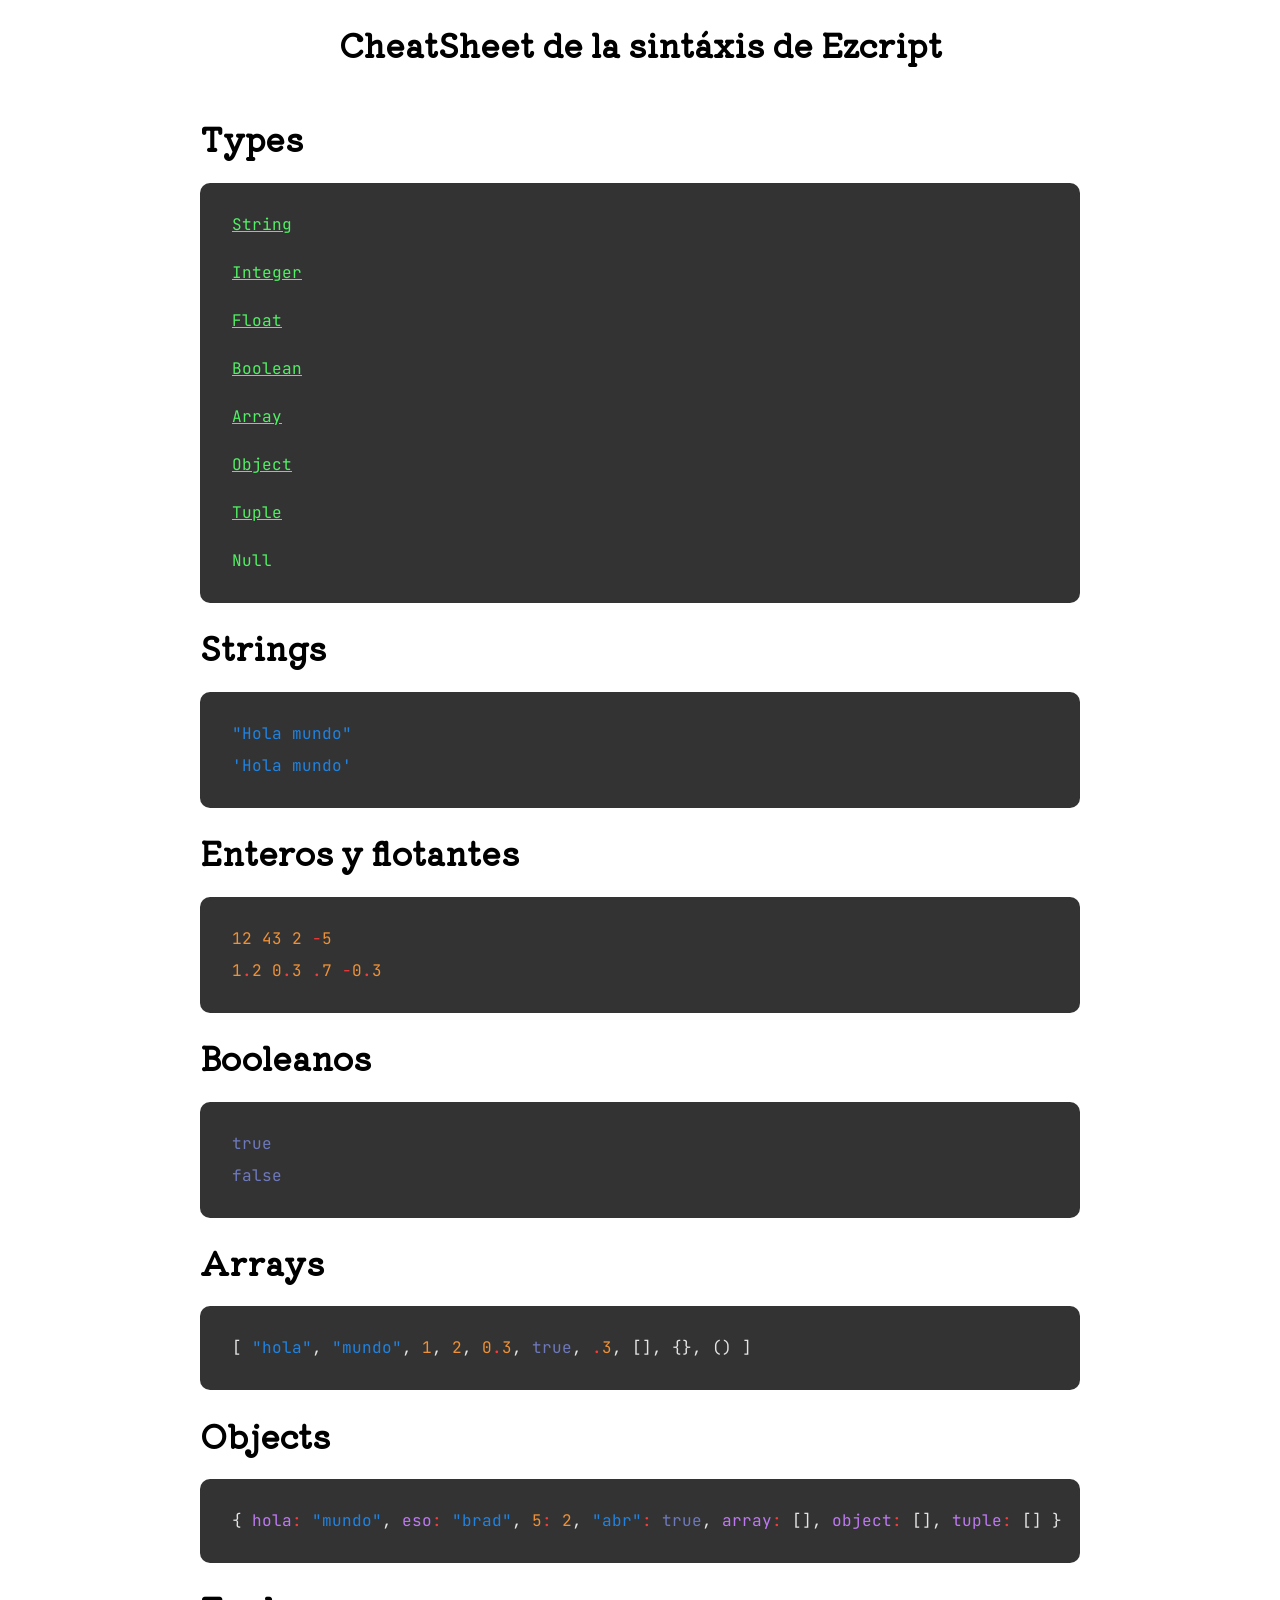
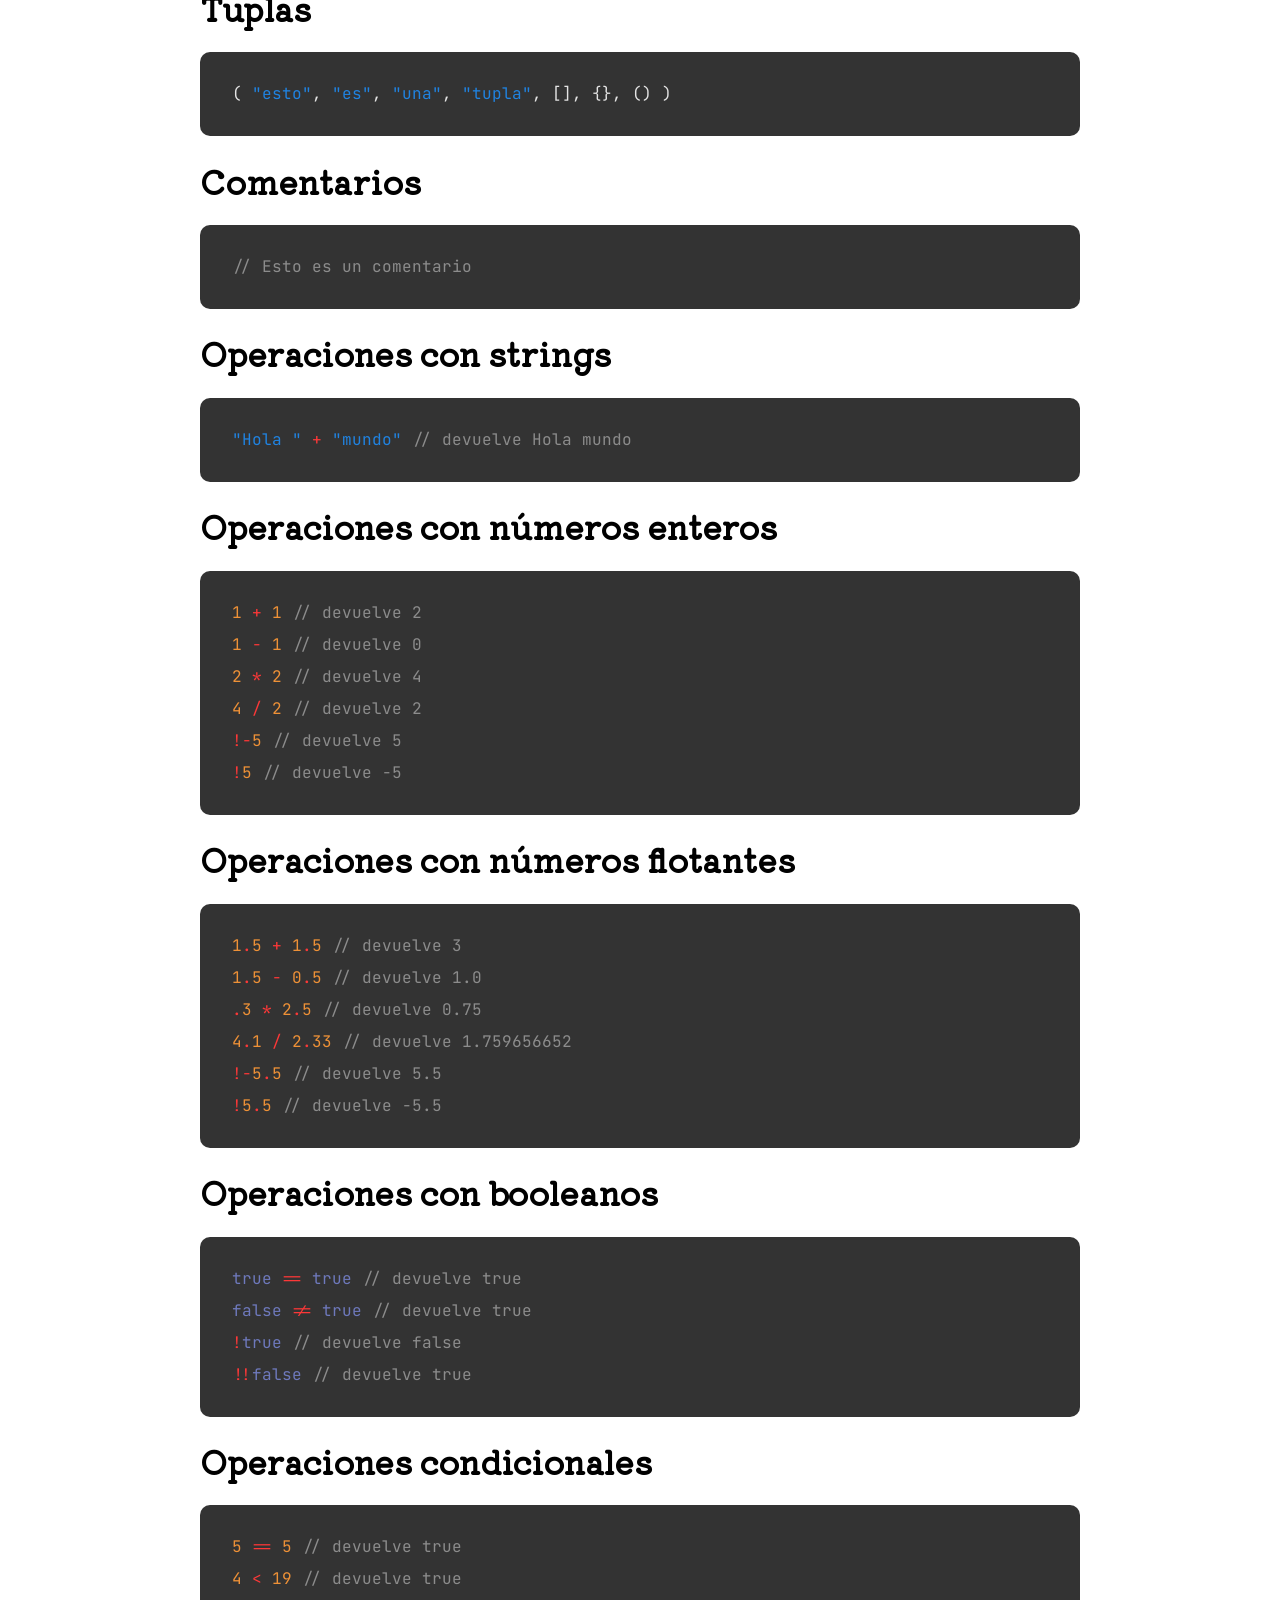
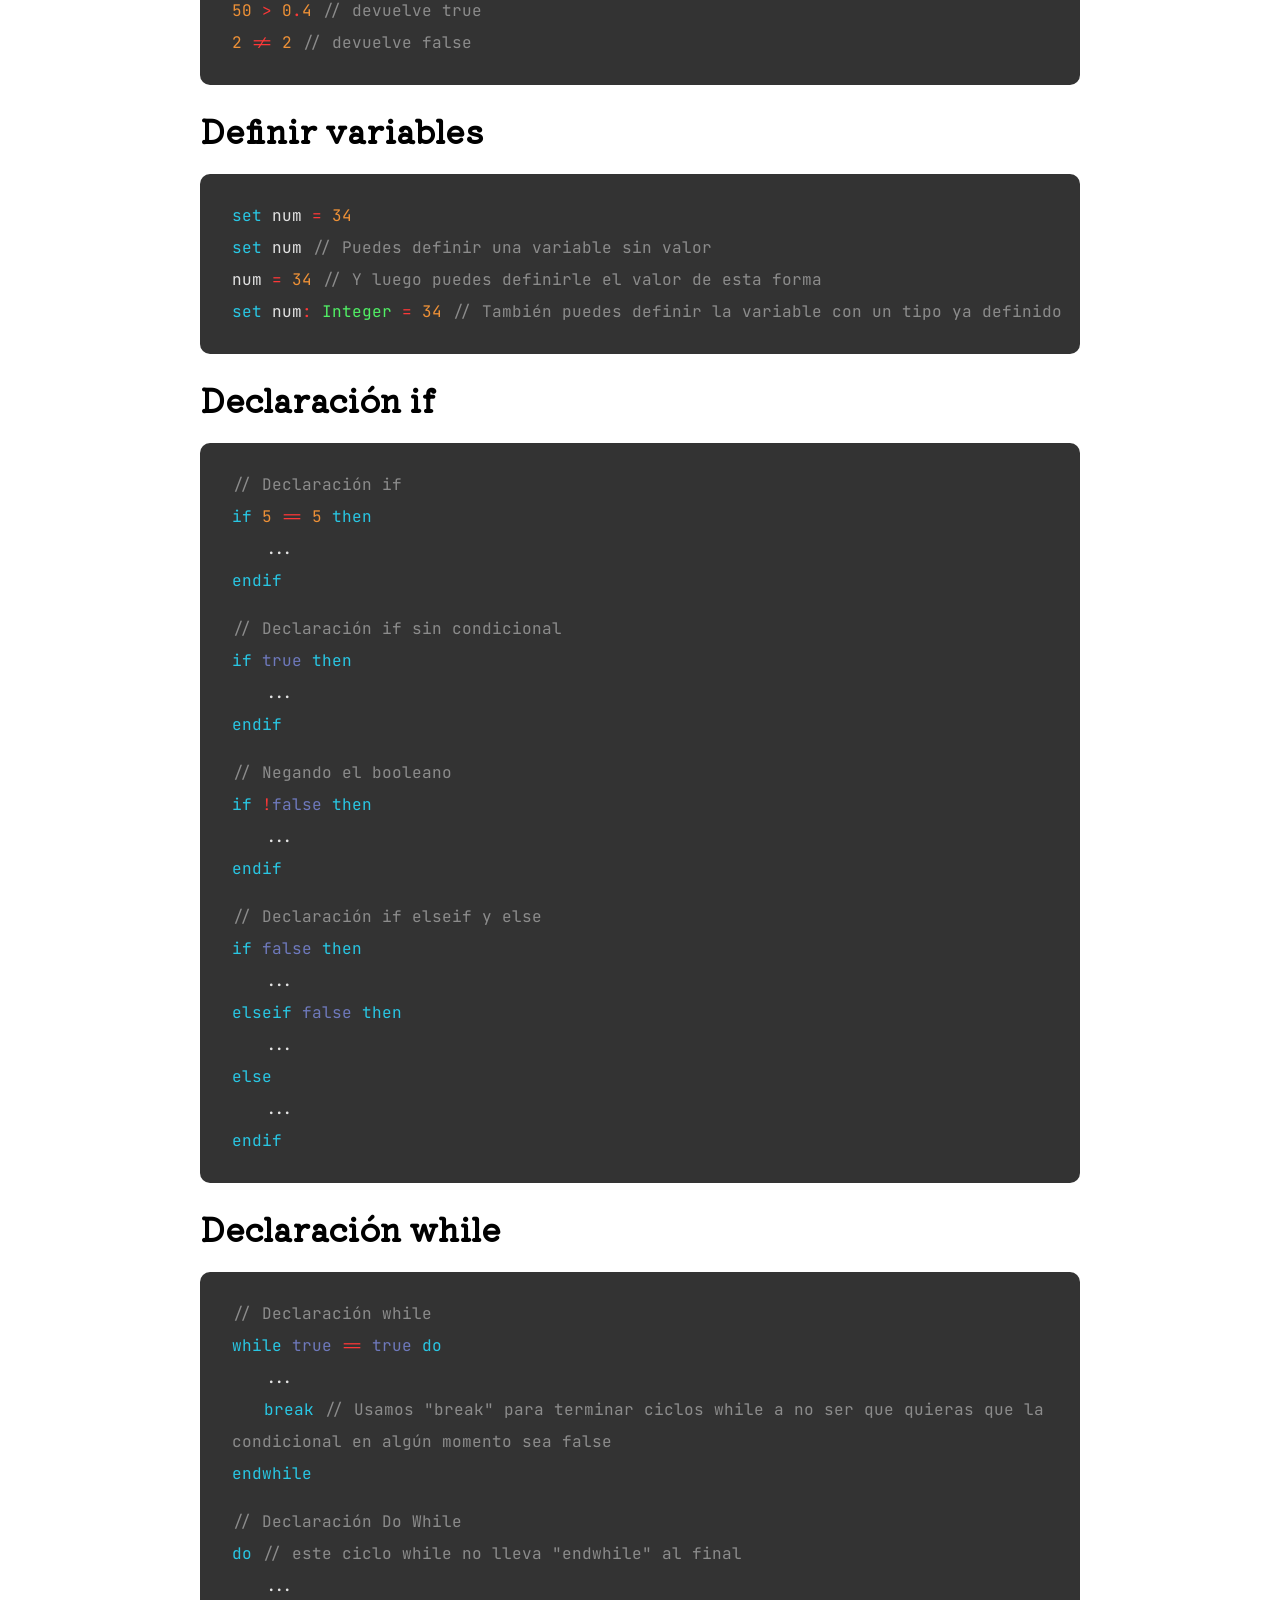
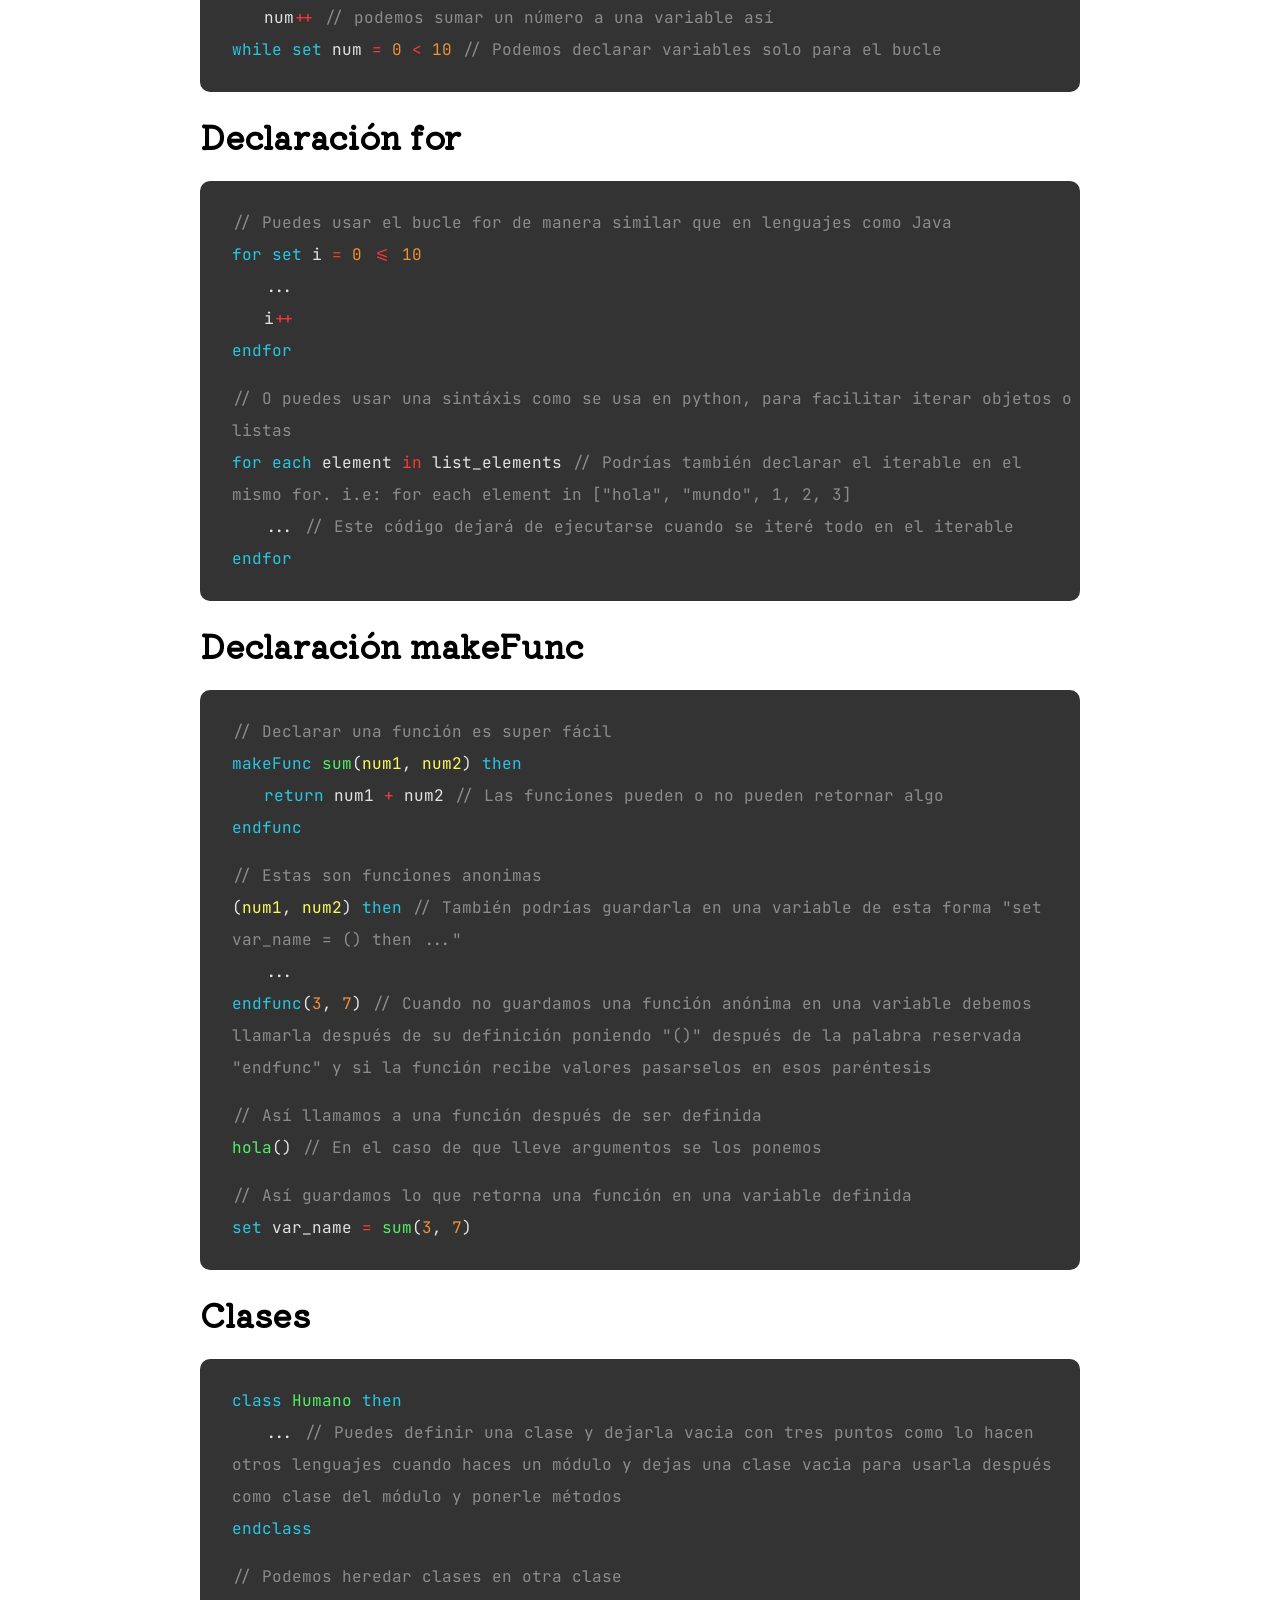
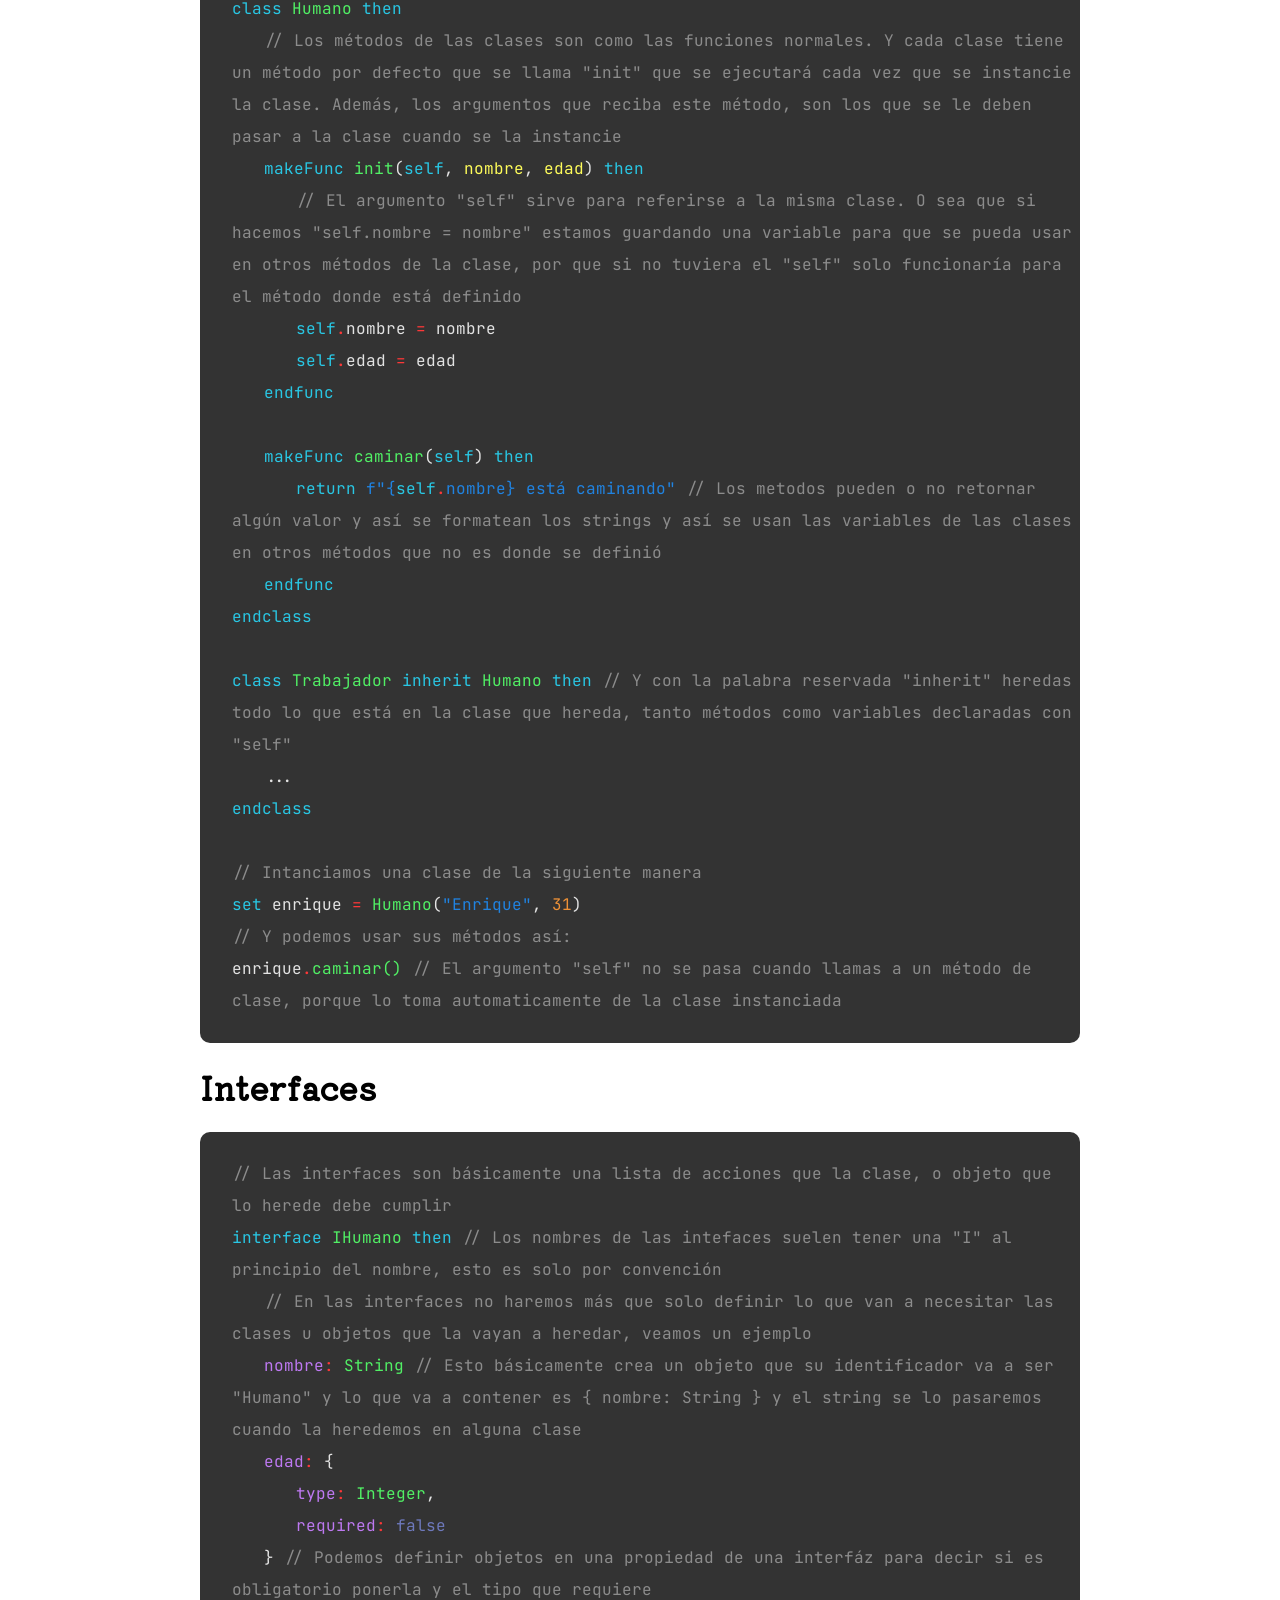
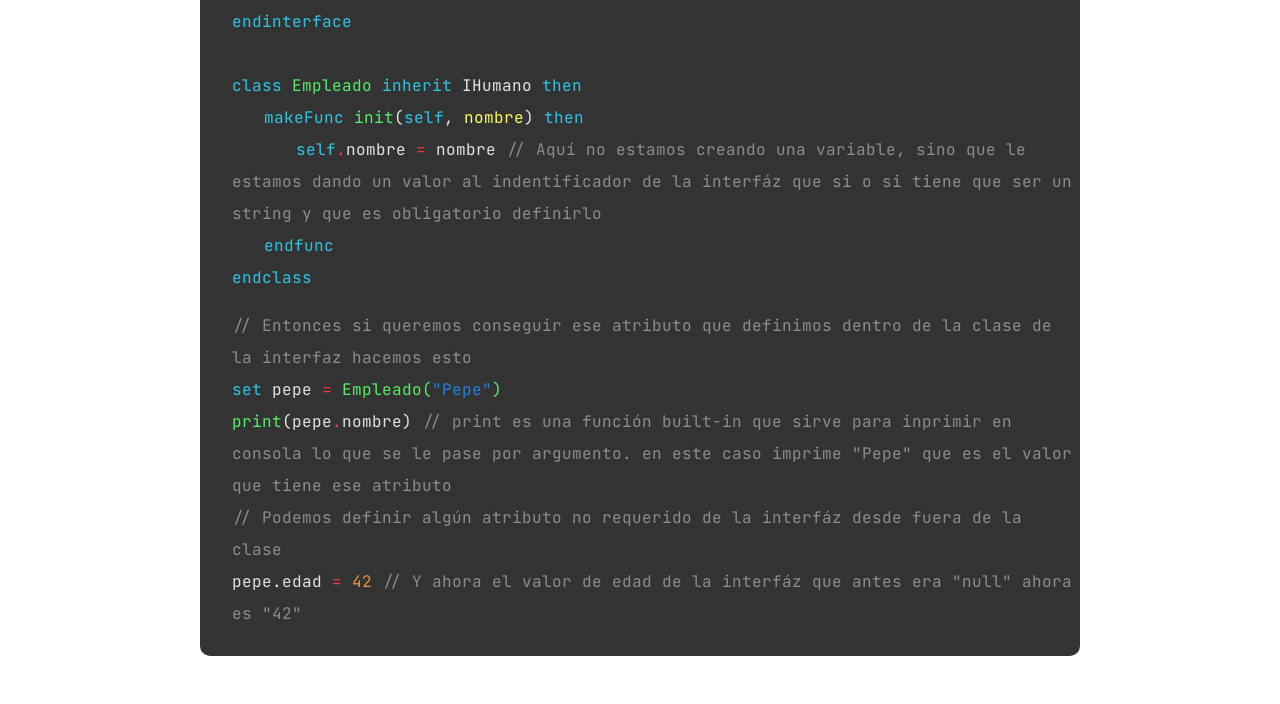
==== commit 6be301f3: "feat: finish the base of the syntax" ====
--- a/docs/index.html
+++ b/docs/index.html
@@ -159,7 +159,7 @@
       <span class="code-block"><span class="keyword">return</span> num1 <span class="operator">+</span> num2 <span class="comments">// Las funciones pueden o no pueden retornar algo</span></span><br />
       <span class="keyword">endfunc</span></p>
       <p><span class="comments">// Estas son funciones anonimas</span><br />
-      (<span class="arguments">num1</span>, <span class="arguments">num2</span>) <span class="keyword">then</span> <span class="comments">// También podrías guardarla en una variable de esta forma set var_name = () then ...</span><br />
+      (<span class="arguments">num1</span>, <span class="arguments">num2</span>) <span class="keyword">then</span> <span class="comments">// También podrías guardarla en una variable de esta forma "set var_name = () then ..."</span><br />
       <span class="code-block">...</span><br />
       <span class="keyword">endfunc</span>(<span class="numbers">3</span>, <span class="numbers">7</span>) <span class="comments">// Cuando no guardamos una función anónima en una variable debemos llamarla después de su definición poniendo "()" después de la palabra reservada "endfunc" y si la función recibe valores pasarselos en esos paréntesis</span></p>
       <p><span class="comments">// Así llamamos a una función después de ser definida</span><br />
@@ -167,6 +167,57 @@
       <p><span class="comments">// Así guardamos lo que retorna una función en una variable definida</span><br />
       <span class="keyword">set</span> var_name <span class="operator">&#61;</span> <span class="functions-types-classes">sum</span>(<span class="numbers">3</span>, <span class="numbers">7</span>)</p>
     </div>
+    <h1>Clases</h1>
+    <div class="code">
+      <p><span class="keyword">class</span> <span class="functions-types-classes">Humano</span> <span class="keyword">then</span><br />
+      <span class="code-block">...</span> <span class="comments">// Puedes definir una clase y dejarla vacia con tres puntos como lo hacen otros lenguajes cuando haces un módulo y dejas una clase vacia para usarla después como clase del módulo y ponerle métodos</span><br />
+      <span class="keyword">endclass</span></p>
+      <p><span class="comments">// Podemos heredar clases en otra clase</span><br />
+      <span class="keyword">class</span> <span class="functions-types-classes">Humano</span> <span class="keyword">then</span><br />
+      <span class="code-block comments">// Los métodos de las clases son como las funciones normales. Y cada clase tiene un método por defecto que se llama "init" que se ejecutará cada vez que se instancie la clase. Además, los argumentos que reciba este método, son los que se le deben pasar a la clase cuando se la instancie</span><br />
+      <span class="code-block"><span class="keyword">makeFunc</span> <span class="functions-types-classes">init</span>(<span class="keyword">self</span>, <span class="arguments">nombre</span>, <span class="arguments">edad</span>) <span class="keyword">then</span></span><br />
+      <span class="code-block"><span class="code-block comments">// El argumento "self" sirve para referirse a la misma clase. O sea que si hacemos "self.nombre = nombre" estamos guardando una variable para que se pueda usar en otros métodos de la clase, por que si no tuviera el "self" solo funcionaría para el método donde está definido</span></span><br />
+      <span class="code-block"><span class="code-block"><span class="keyword">self</span><span class="operator">.</span>nombre <span class="operator">&#61;</span> nombre</span></span><br />
+      <span class="code-block"><span class="code-block"><span class="keyword">self</span><span class="operator">.</span>edad <span class="operator">&#61;</span> edad</span></span><br />
+      <span class="code-block"><span class="keyword">endfunc</span></span><br />
+      <br>
+      <span class="code-block"><span class="keyword">makeFunc</span> <span class="functions-types-classes">caminar</span>(<span class="keyword">self</span>) <span class="keyword">then</span></span><br />
+      <span class="code-block"><span class="code-block"><span class="keyword">return</span> <span class="strings">f"{<span class="keyword">self</span><span class="operator">.</span>nombre} está caminando"</span></span></span> <span class="comments">// Los metodos pueden o no retornar algún valor y así se formatean los strings y así se usan las variables de las clases en otros métodos que no es donde se definió</span><br />
+      <span class="code-block"><span class="keyword">endfunc</span></span><br />
+      <span class="keyword">endclass</span><br />
+      <br>
+      <span class="keyword">class</span> <span class="functions-types-classes">Trabajador</span> <span class="keyword">inherit</span> <span class="functions-types-classes">Humano</span> <span class="keyword">then</span> <span class="comments">// Y con la palabra reservada "inherit" heredas todo lo que está en la clase que hereda, tanto métodos como variables declaradas con "self"</span><br />
+      <span class="code-block">...</span><br />
+      <span class="keyword">endclass</span><br />
+      <br>
+      <span class="comments">// Intanciamos una clase de la siguiente manera</span><br />
+      <span class="keyword">set</span> enrique <span class="operator">&#61;</span> <span class="functions-types-classes">Humano</span>(<span class="strings">"Enrique"</span>, <span class="numbers">31</span>)<br />
+      <span class="comments">// Y podemos usar sus métodos así:</span><br />
+      enrique<span class="operator">.</span><span class="functions-types-classes">caminar()</span></span> <span class="comments">// El argumento "self" no se pasa cuando llamas a un método de clase, porque lo toma automaticamente de la clase instanciada</span></p>
+    </div>
+    <h1>Interfaces</h1>
+    <div class="code">
+      <p><span class="comments">// Las interfaces son básicamente una lista de acciones que la clase, o objeto que lo herede debe cumplir</span><br />
+      <span class="keyword">interface</span> <span class="functions-types-classes">IHumano</span> <span class="keyword">then</span> <span class="comments">// Los nombres de las intefaces suelen tener una "I" al principio del nombre, esto es solo por convención</span><br />
+      <span class="code-block"><span class="comments">// En las interfaces no haremos más que solo definir lo que van a necesitar las clases u objetos que la vayan a heredar, veamos un ejemplo</span></span><br />
+      <span class="code-block"><span class="object-identifier">nombre</span><span class="operator">:</span> <span class="functions-types-classes">String</span> <span class="comments">// Esto básicamente crea un objeto que su identificador va a ser "Humano" y lo que va a contener es { nombre: String } y el string se lo pasaremos cuando la heredemos en alguna clase</span></span><br />
+      <span class="code-block"><span class="object-identifier">edad</span><span class="operator">:</span></span> { <br />
+      <span class="code-block"><span class="code-block"><span class="object-identifier">type</span><span class="operator">:</span> <span class="functions-types-classes">Integer</span>,</span></span><br />
+      <span class="code-block"><span class="code-block"><span class="object-identifier">required</span><span class="operator">:</span> <span class="booleans">false</span></span></span><br />
+      <span class="code-block">}</span> <span class="comments">// Podemos definir objetos en una propiedad de una interfáz para decir si es obligatorio ponerla y el tipo que requiere</span><br />
+      <span class="keyword">endinterface</span><br />
+      <br>
+      <span class="keyword">class</span> <span class="functions-types-classes">Empleado</span> <span class="keyword">inherit</span> IHumano <span class="keyword">then</span><br />
+      <span class="code-block"><span class="keyword">makeFunc</span> <span class="functions-types-classes">init</span>(<span class="keyword">self</span>, <span class="arguments">nombre</span>) <span class="keyword">then</span></span><br />
+      <span class="code-block"><span class="code-block"><span class="keyword">self</span><span class="operator">.</span>nombre <span class="operator">&#61;</span> nombre</span> <span class="comments">// Aquí no estamos creando una variable, sino que le estamos dando un valor al indentificador de la interfáz que si o si tiene que ser un string y que es obligatorio definirlo</span></span><br />
+      <span class="code-block"><span class="keyword">endfunc</span></span><br />
+      <span class="keyword">endclass</span></p>
+      <p><span class="comments">// Entonces si queremos conseguir ese atributo que definimos dentro de la clase de la interfaz hacemos esto</span><br />
+      <span class="keyword">set</span> pepe <span class="operator">&#61;</span> <span class="functions-types-classes">Empleado(<span class="strings">"Pepe"</span>)</span><br />
+      <span class="functions-types-classes">print</span>(pepe<span class="operator">.</span>nombre) <span class="comments">// print es una función built-in que sirve para inprimir en consola lo que se le pase por argumento. en este caso imprime "Pepe" que es el valor que tiene ese atributo</span><br />
+      <span class="comments">// Podemos definir algún atributo no requerido de la interfáz desde fuera de la clase</span><br />
+      pepe<span class=operator">.</span>edad <span class="operator">&#61;</span> <span class="numbers">42</span> <span class="comments">// Y ahora el valor de edad de la interfáz que antes era "null" ahora es "42"</span></p>
+    </div>
   </div>
 </body>
 </html>
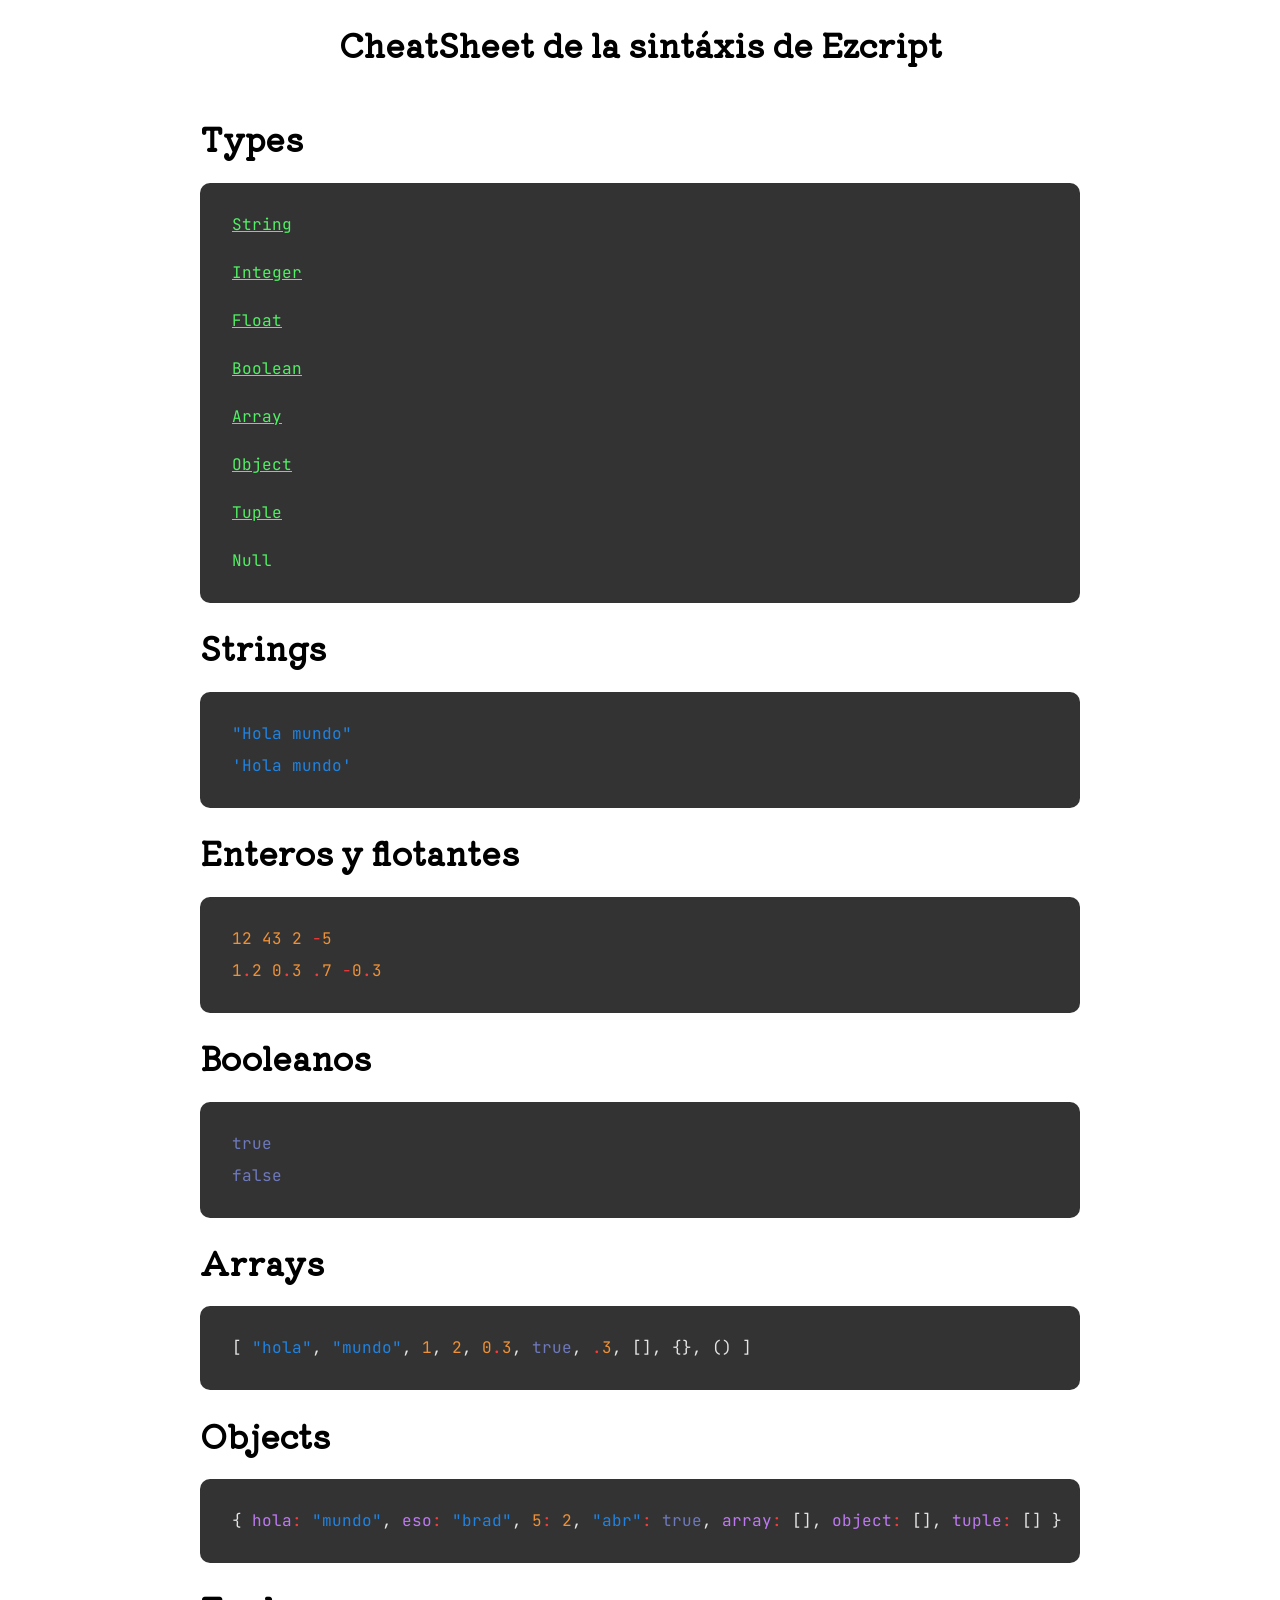
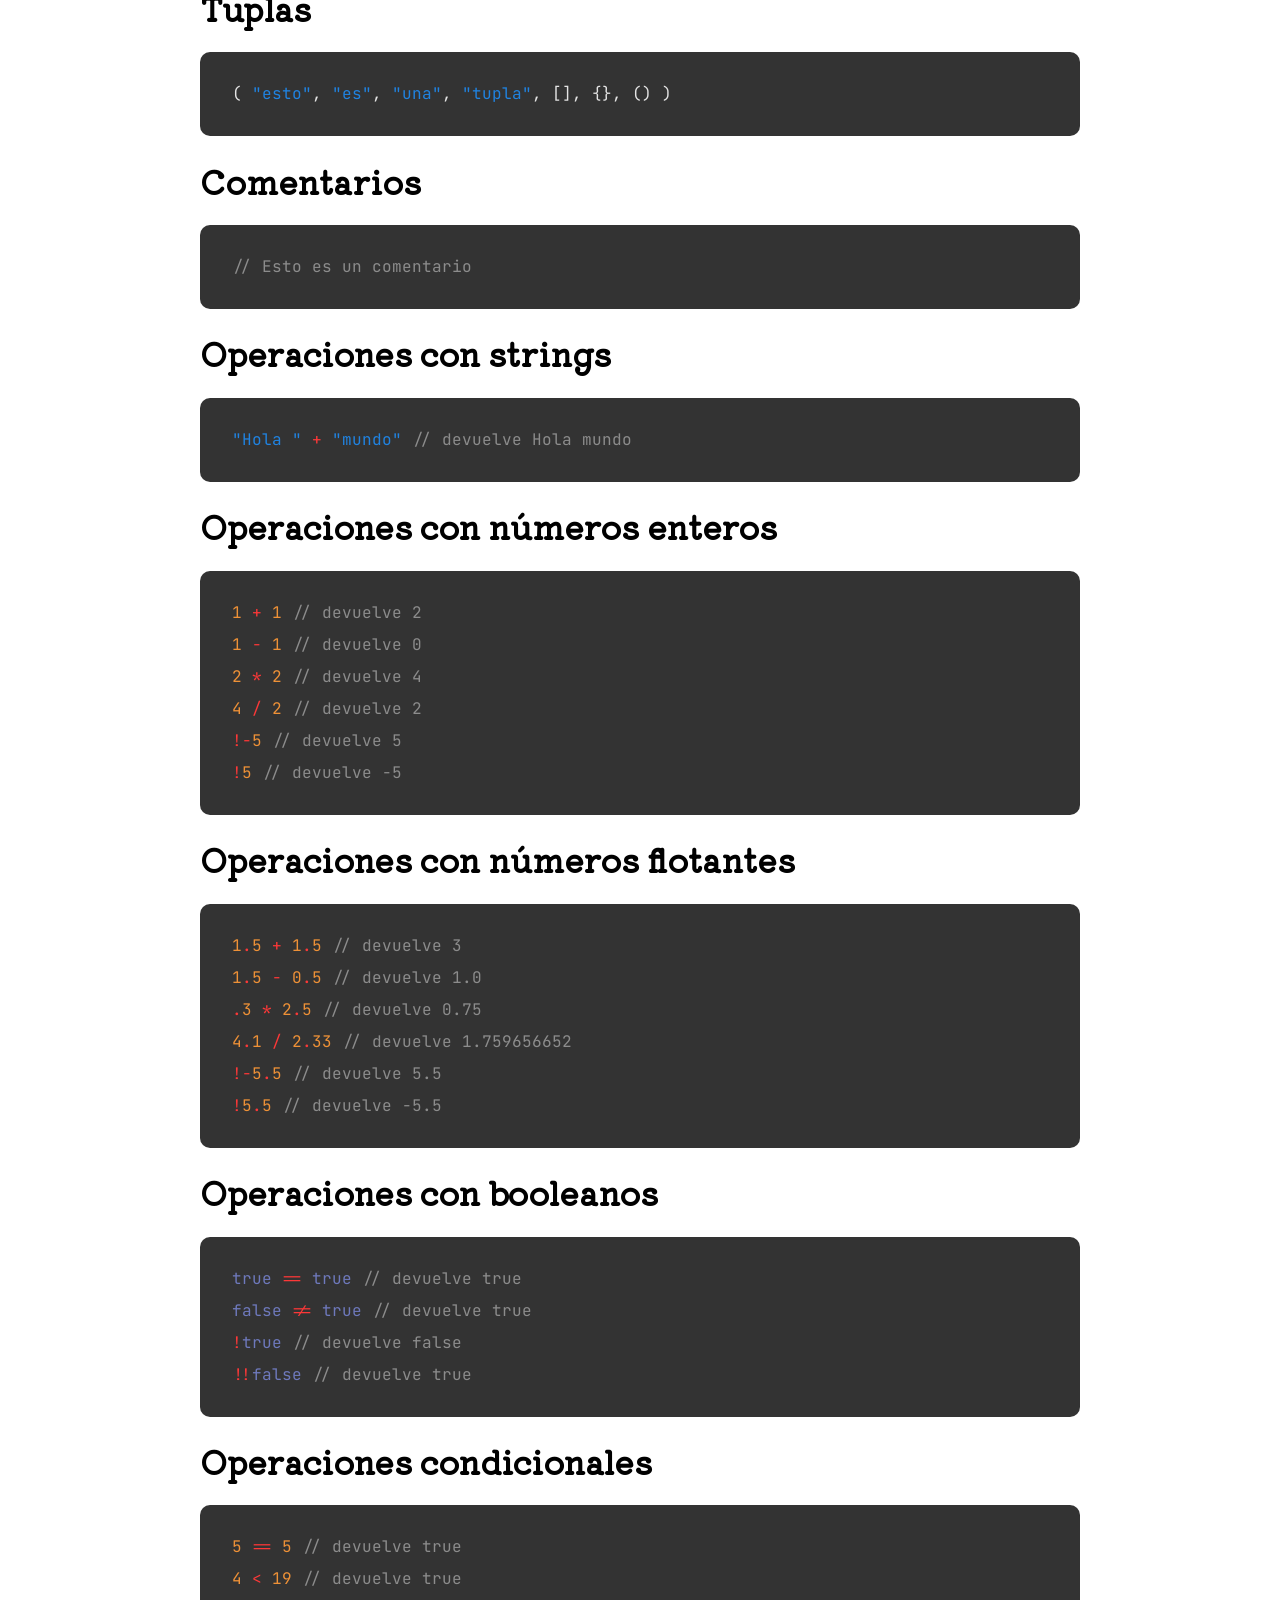
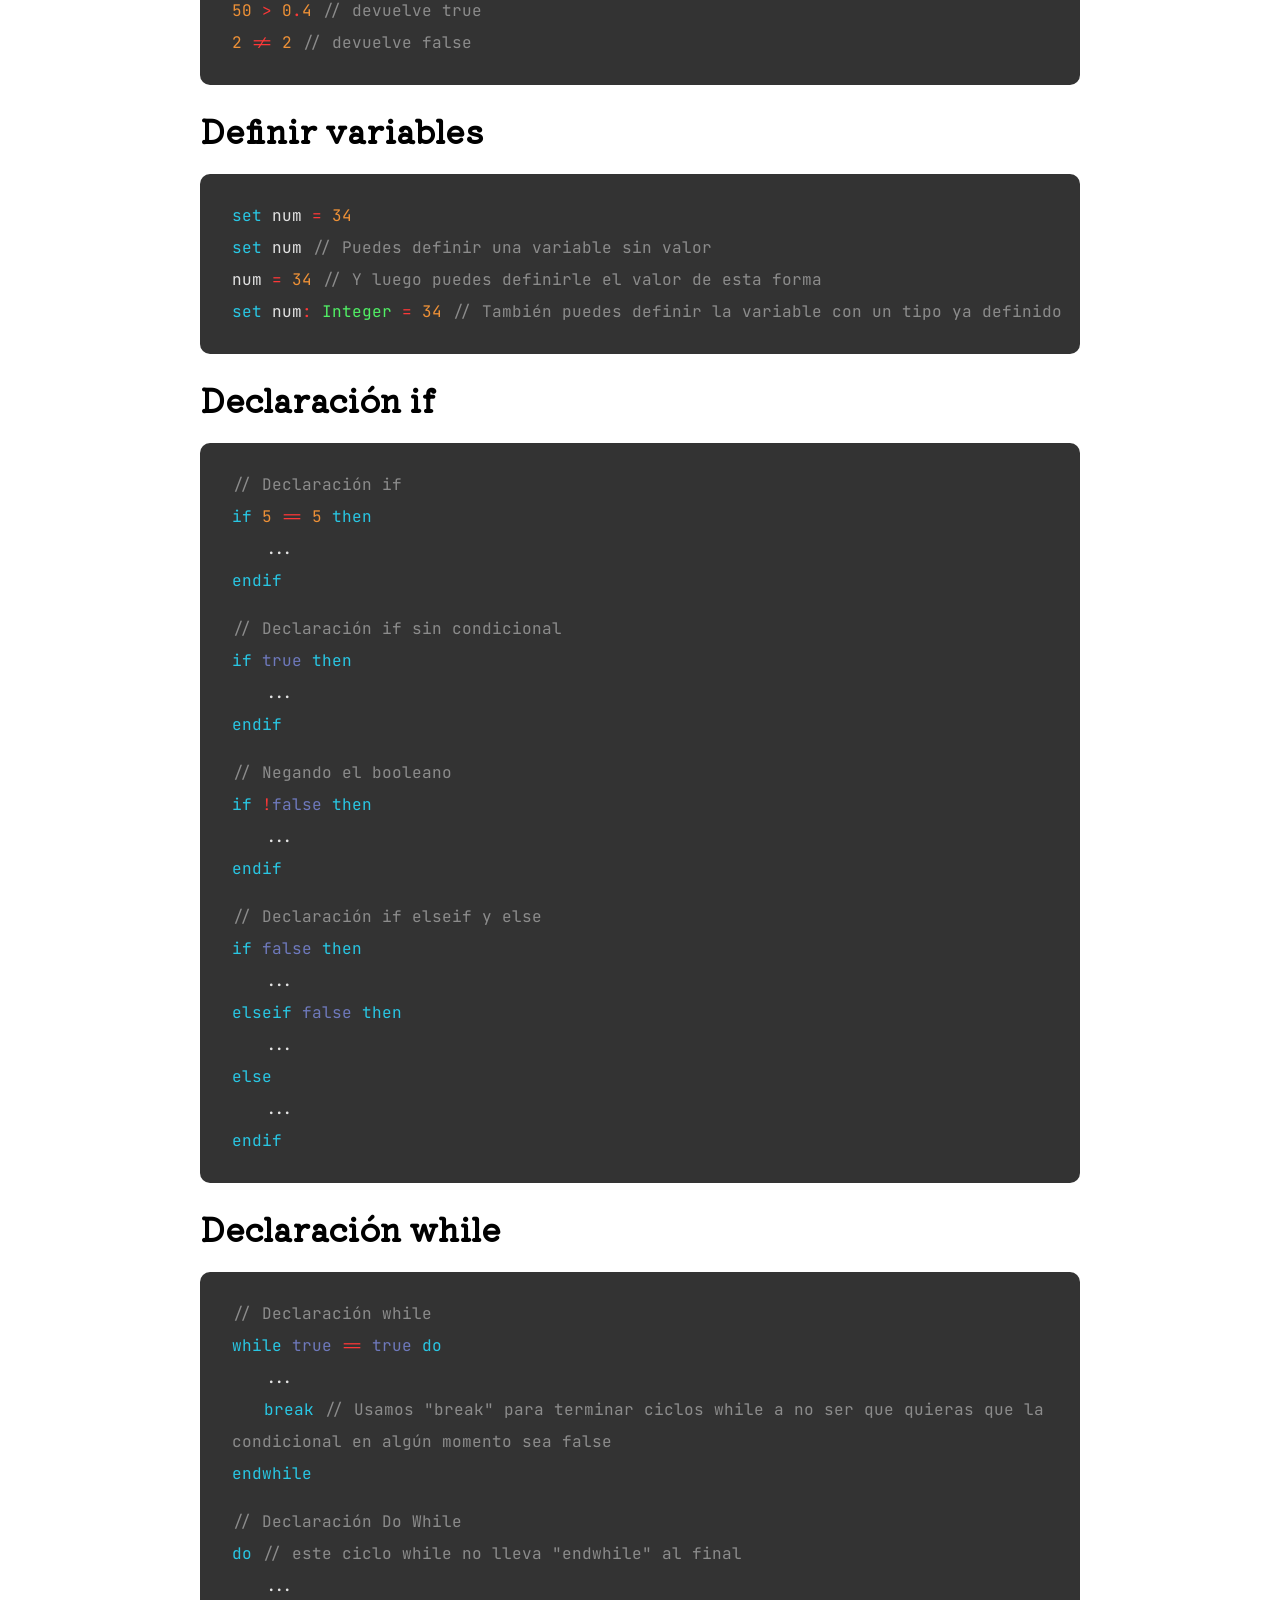
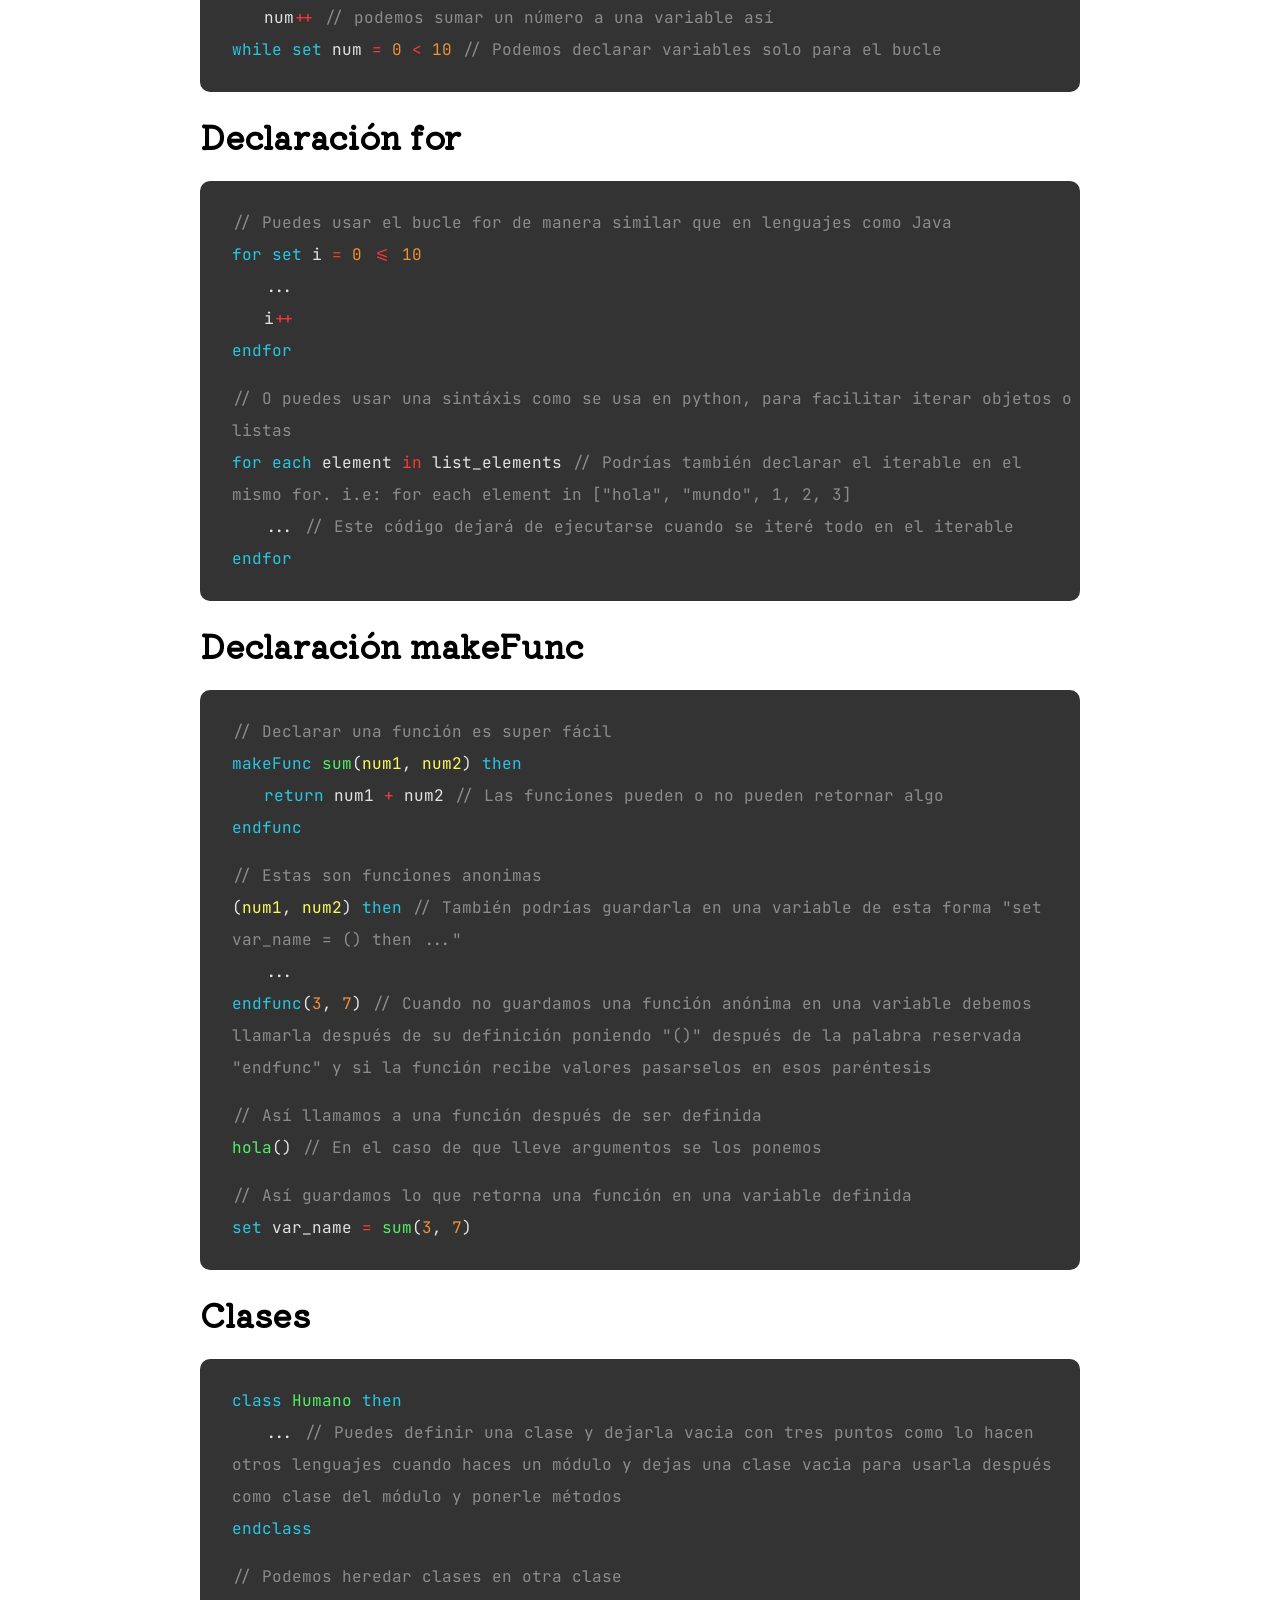
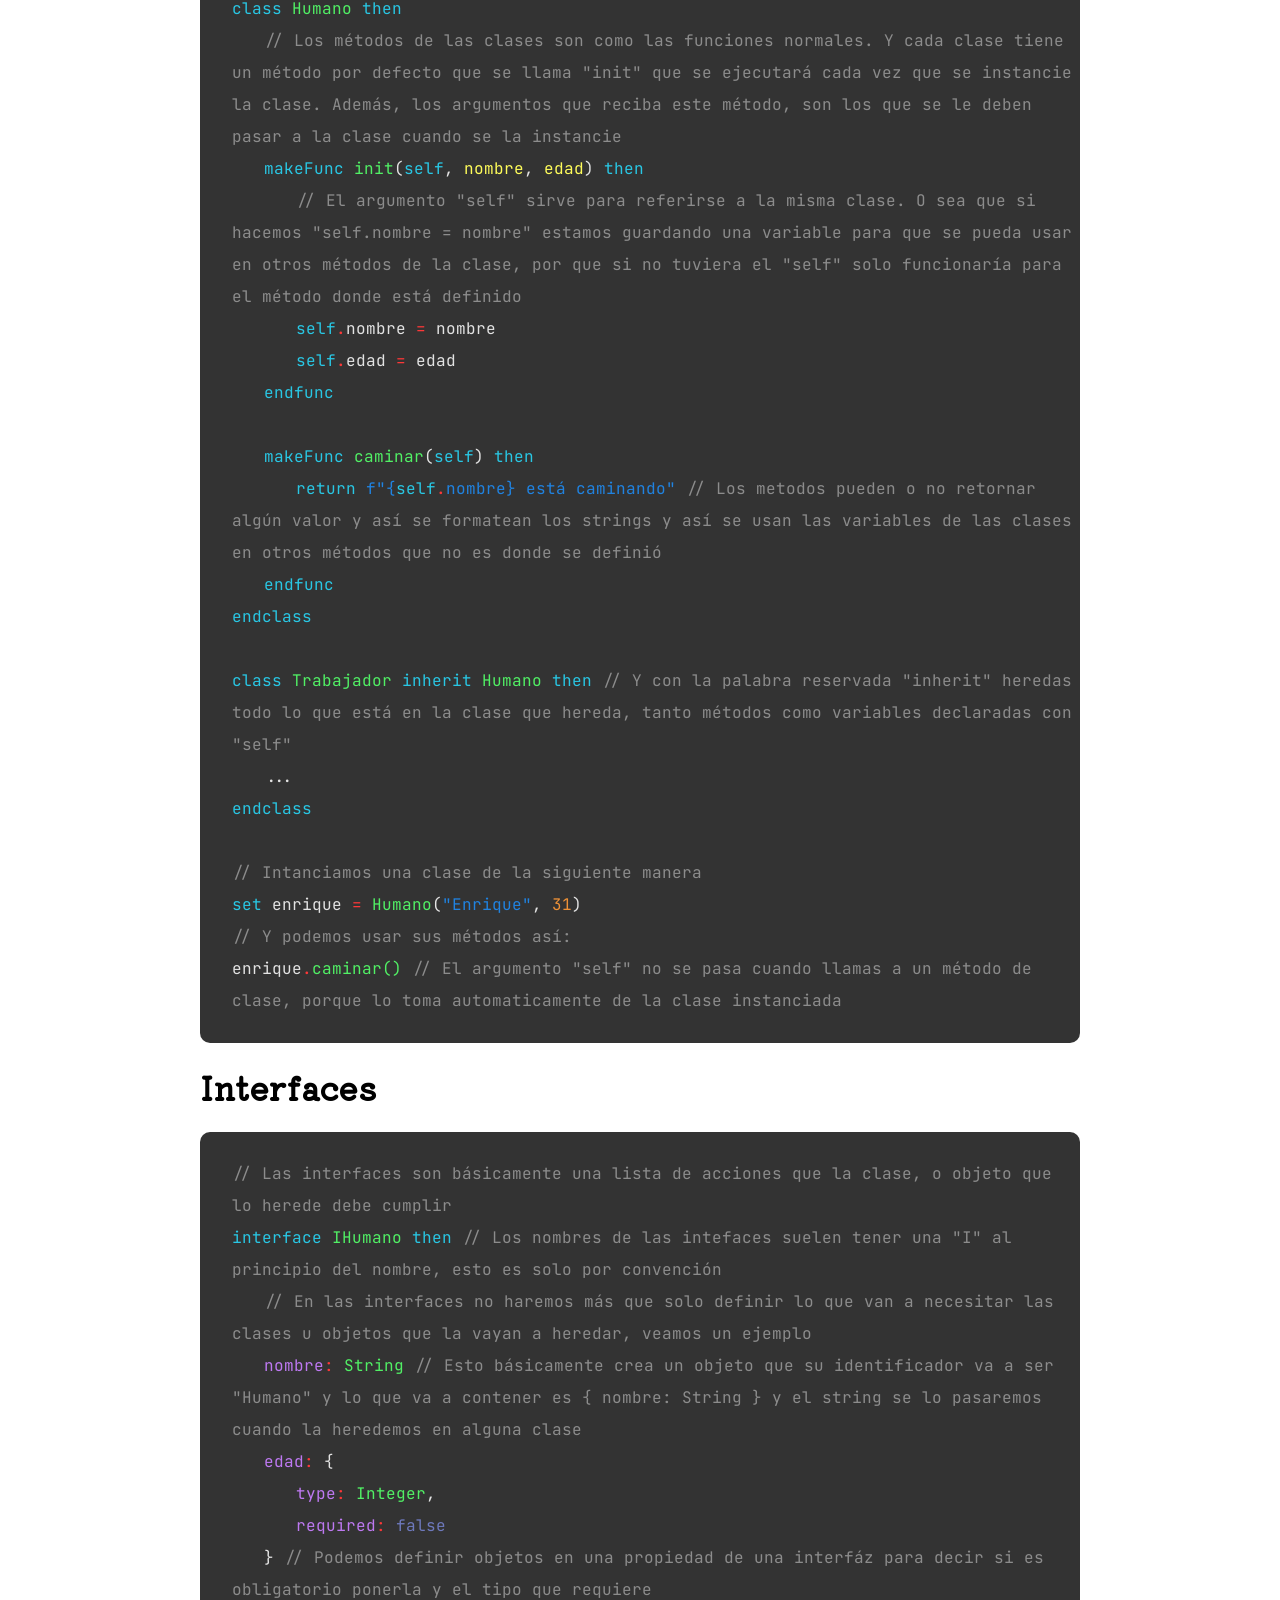
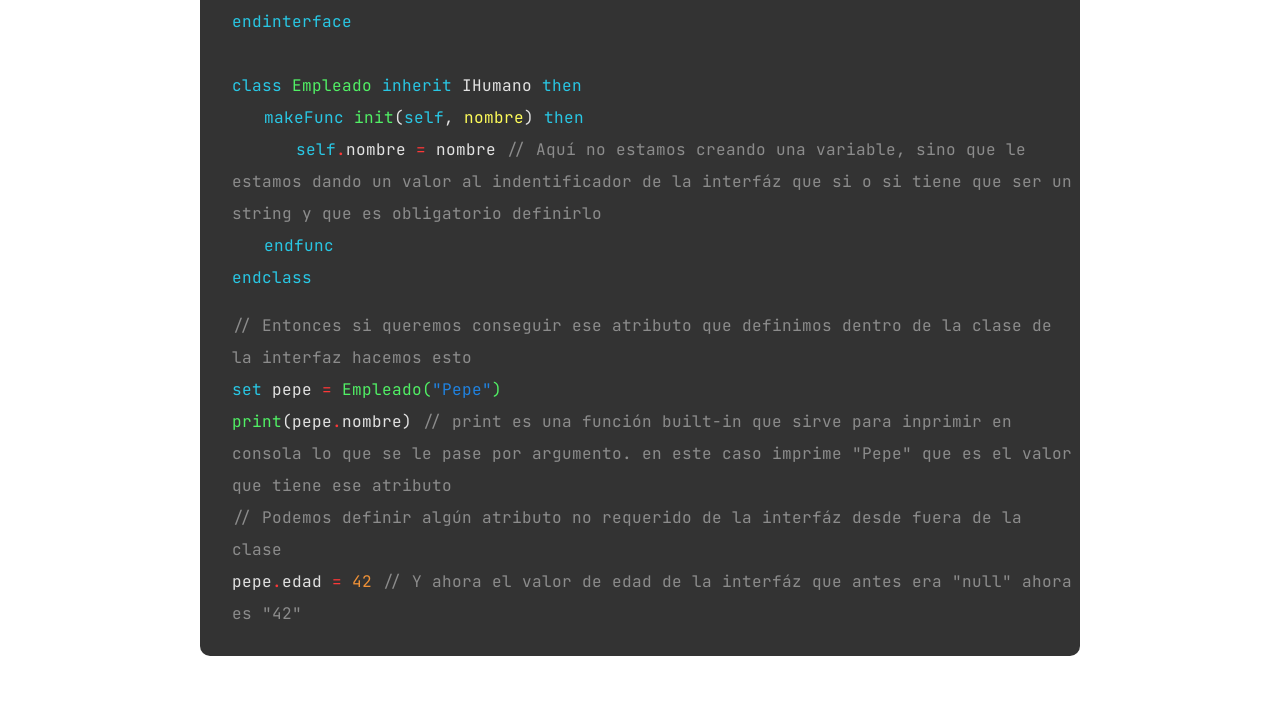
==== commit 0ef235a3: "feat: Add some initial tokens" ====
--- a/docs/index.html
+++ b/docs/index.html
@@ -216,7 +216,7 @@
       <span class="keyword">set</span> pepe <span class="operator">&#61;</span> <span class="functions-types-classes">Empleado(<span class="strings">"Pepe"</span>)</span><br />
       <span class="functions-types-classes">print</span>(pepe<span class="operator">.</span>nombre) <span class="comments">// print es una función built-in que sirve para inprimir en consola lo que se le pase por argumento. en este caso imprime "Pepe" que es el valor que tiene ese atributo</span><br />
       <span class="comments">// Podemos definir algún atributo no requerido de la interfáz desde fuera de la clase</span><br />
-      pepe<span class=operator">.</span>edad <span class="operator">&#61;</span> <span class="numbers">42</span> <span class="comments">// Y ahora el valor de edad de la interfáz que antes era "null" ahora es "42"</span></p>
+      pepe<span class="operator">.</span>edad <span class="operator">&#61;</span> <span class="numbers">42</span> <span class="comments">// Y ahora el valor de edad de la interfáz que antes era "null" ahora es "42"</span></p>
     </div>
   </div>
 </body>
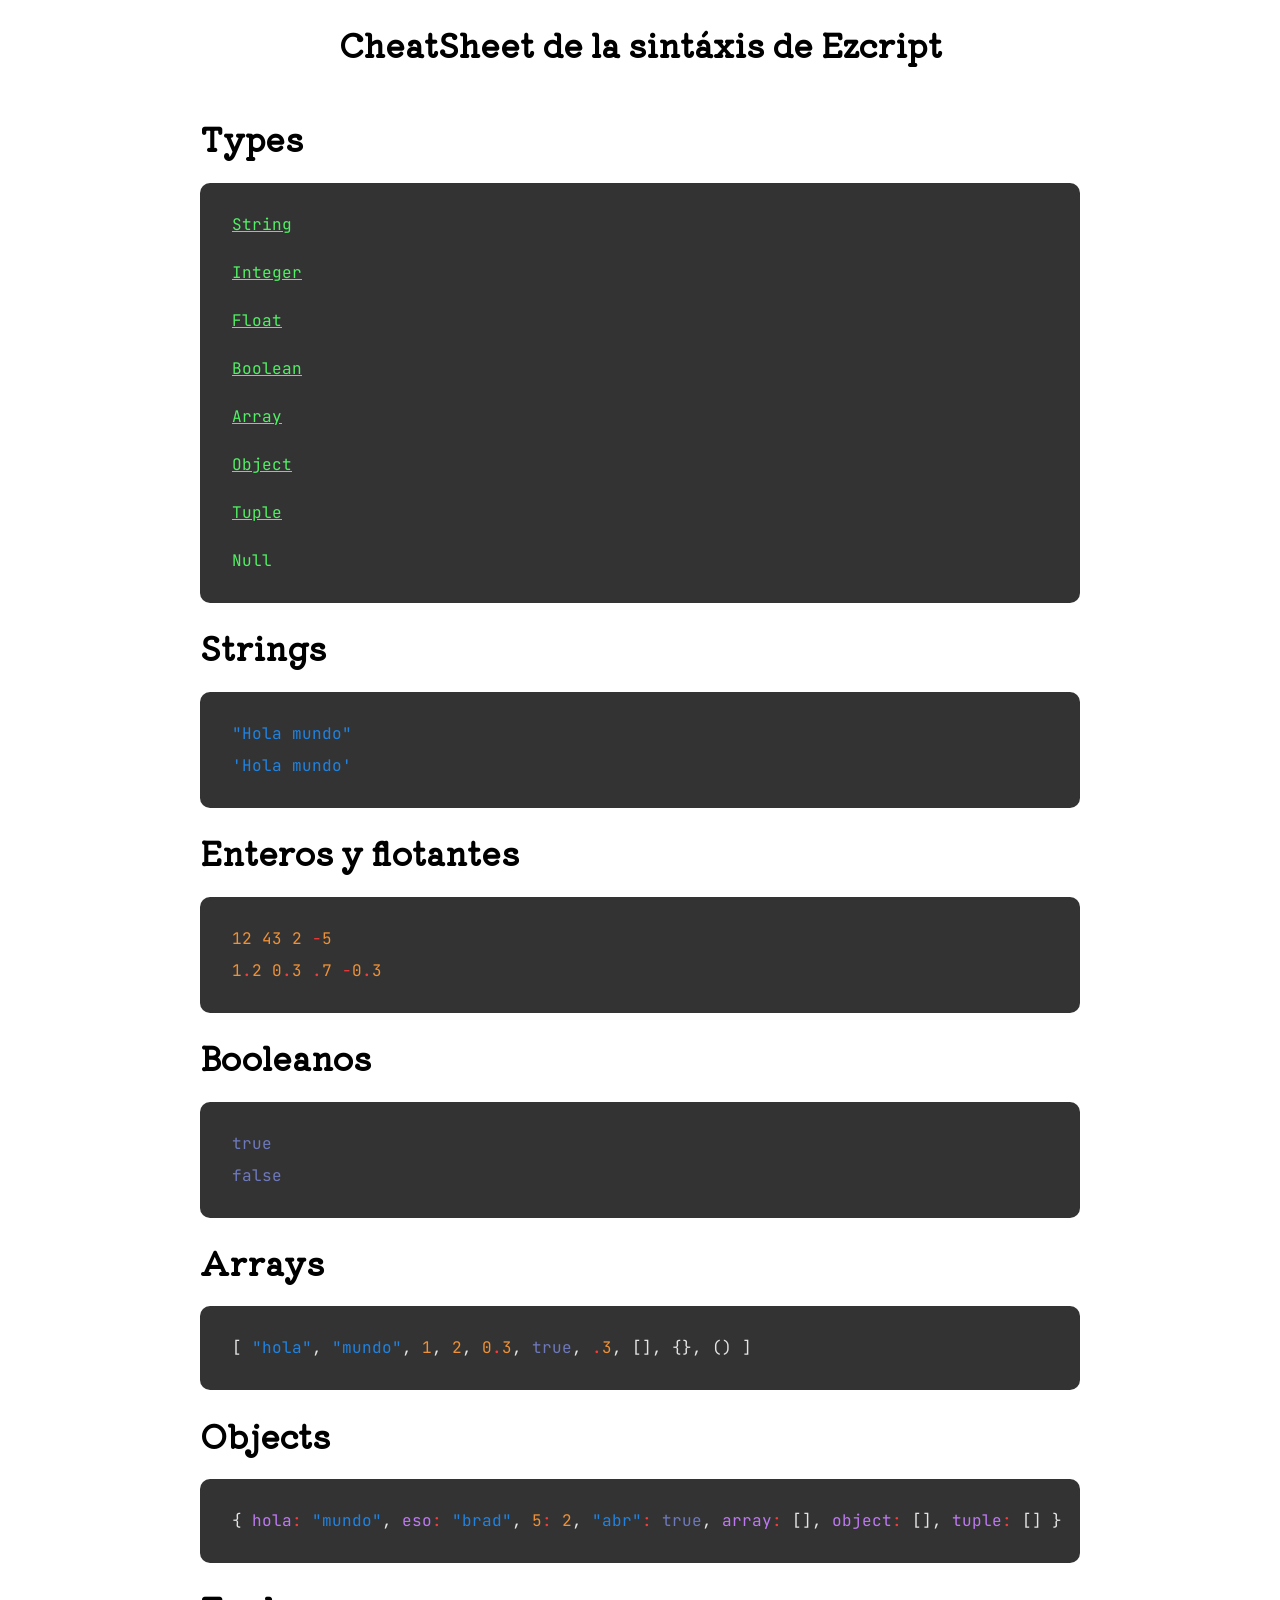
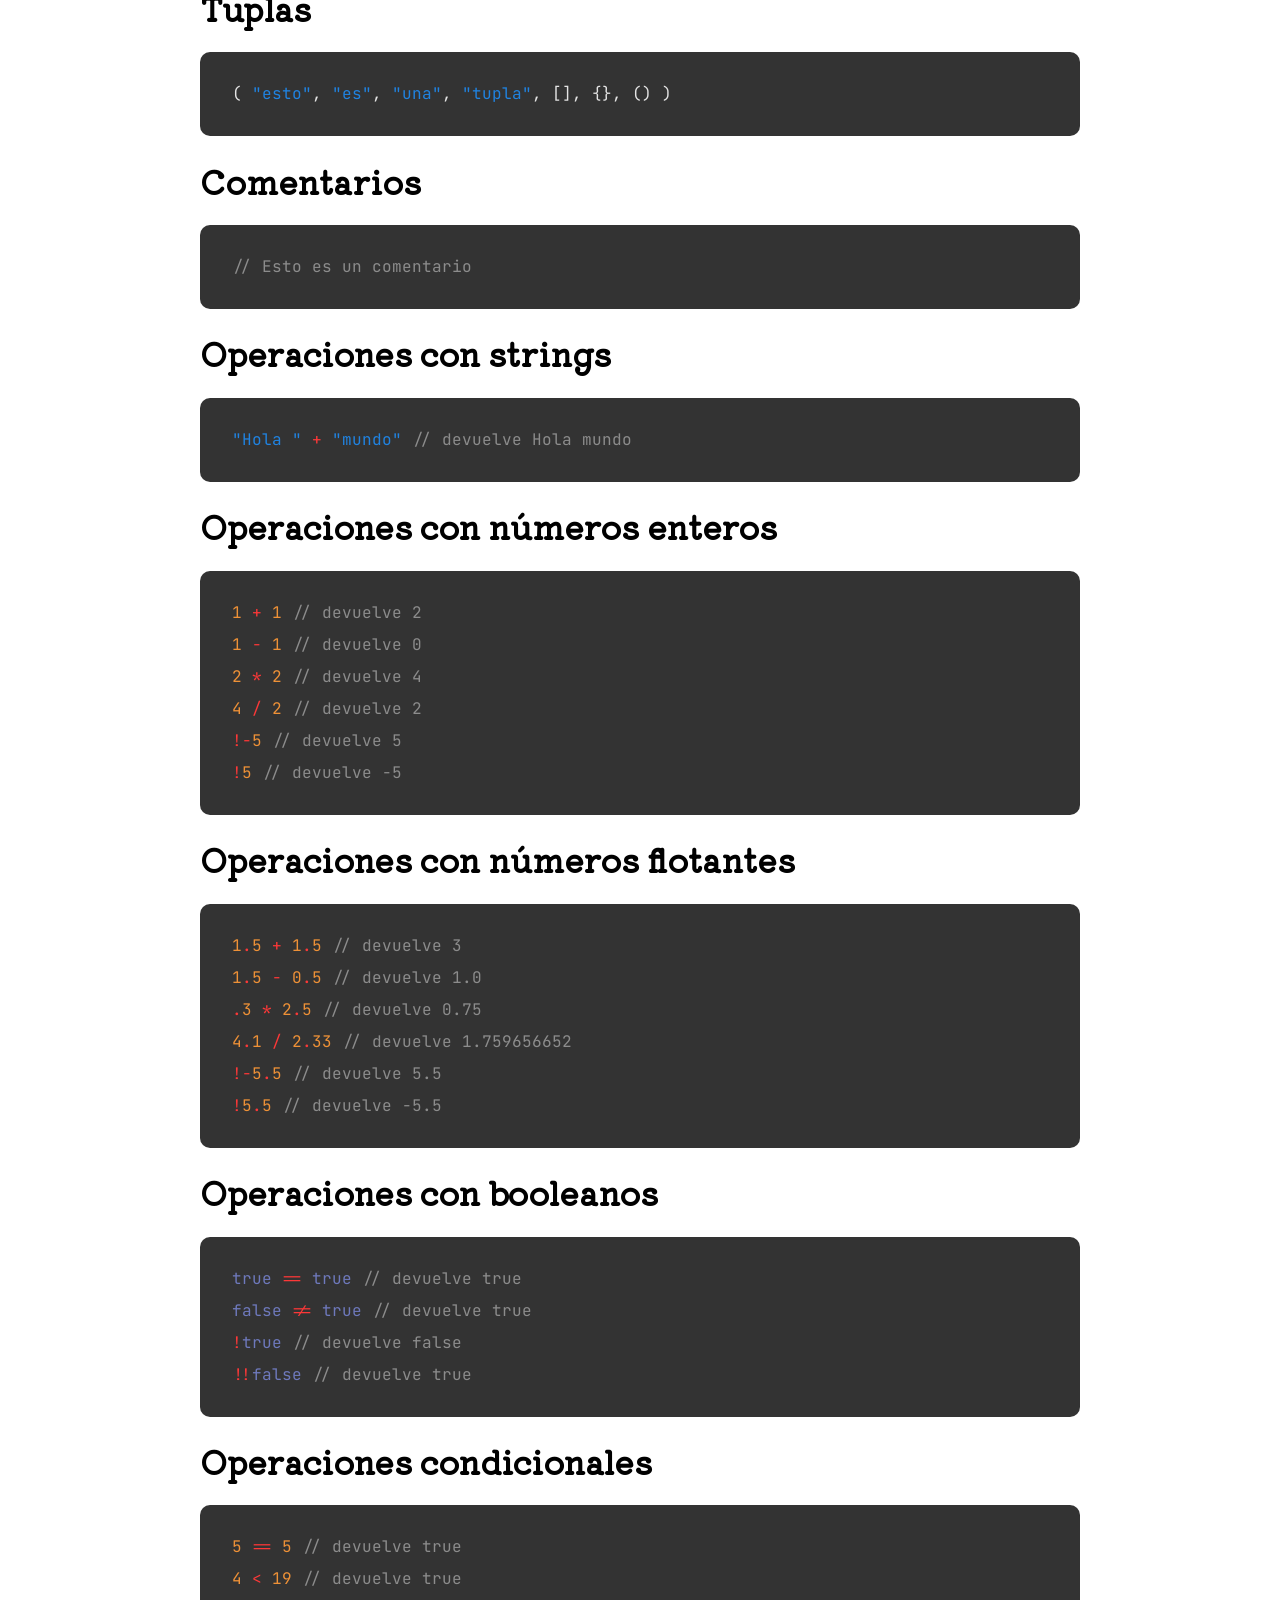
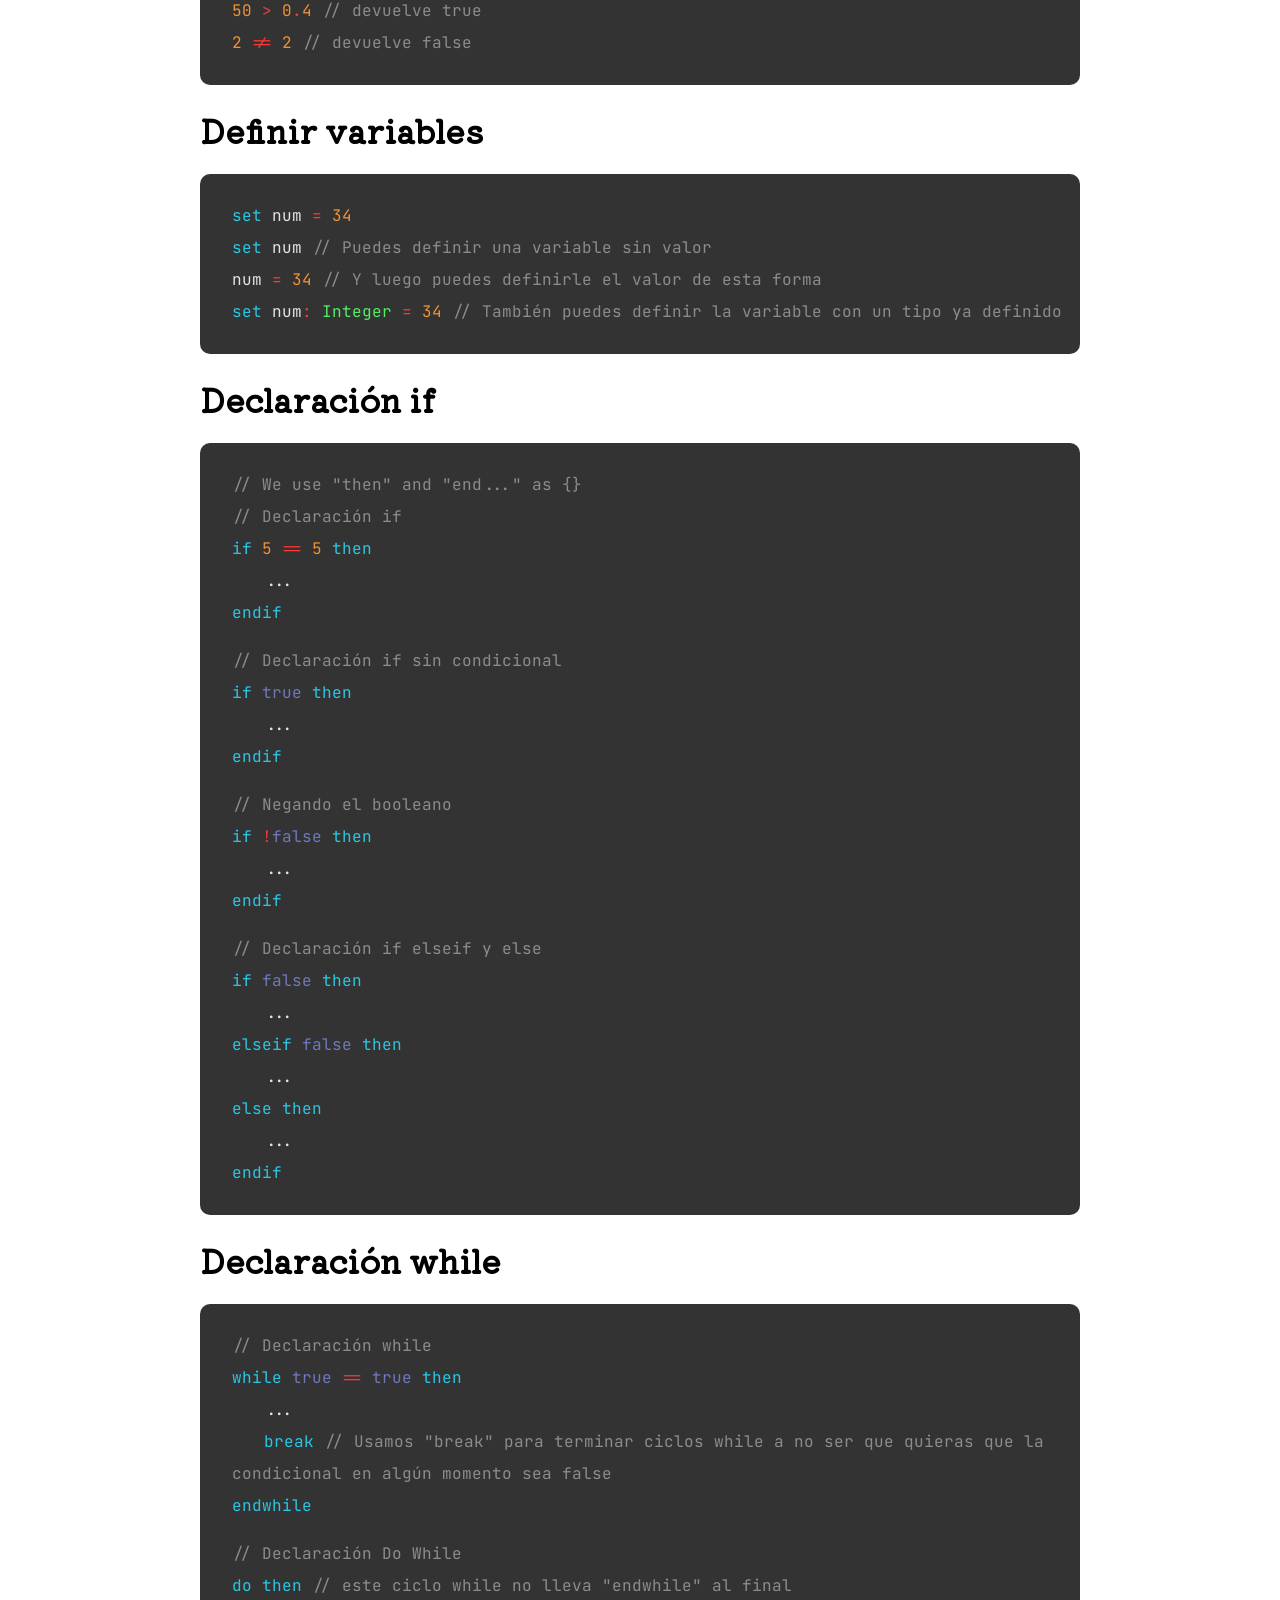
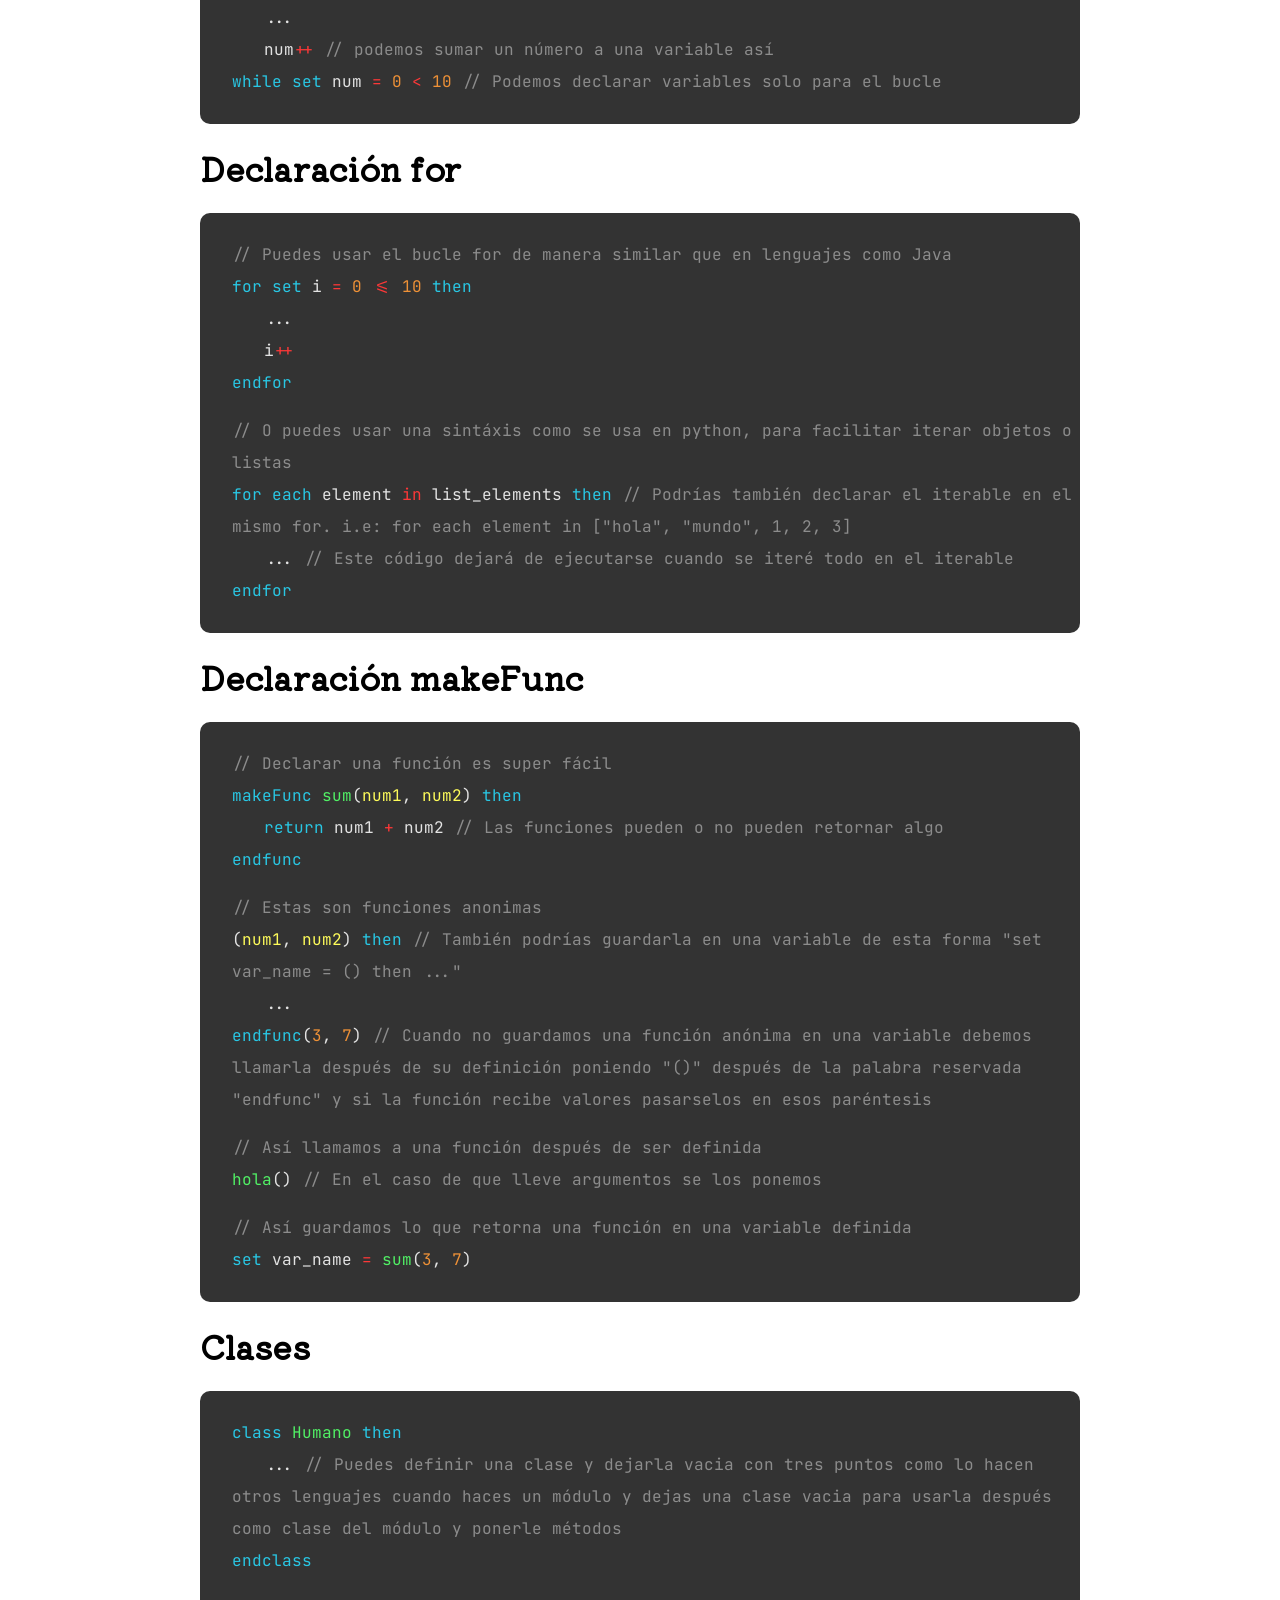
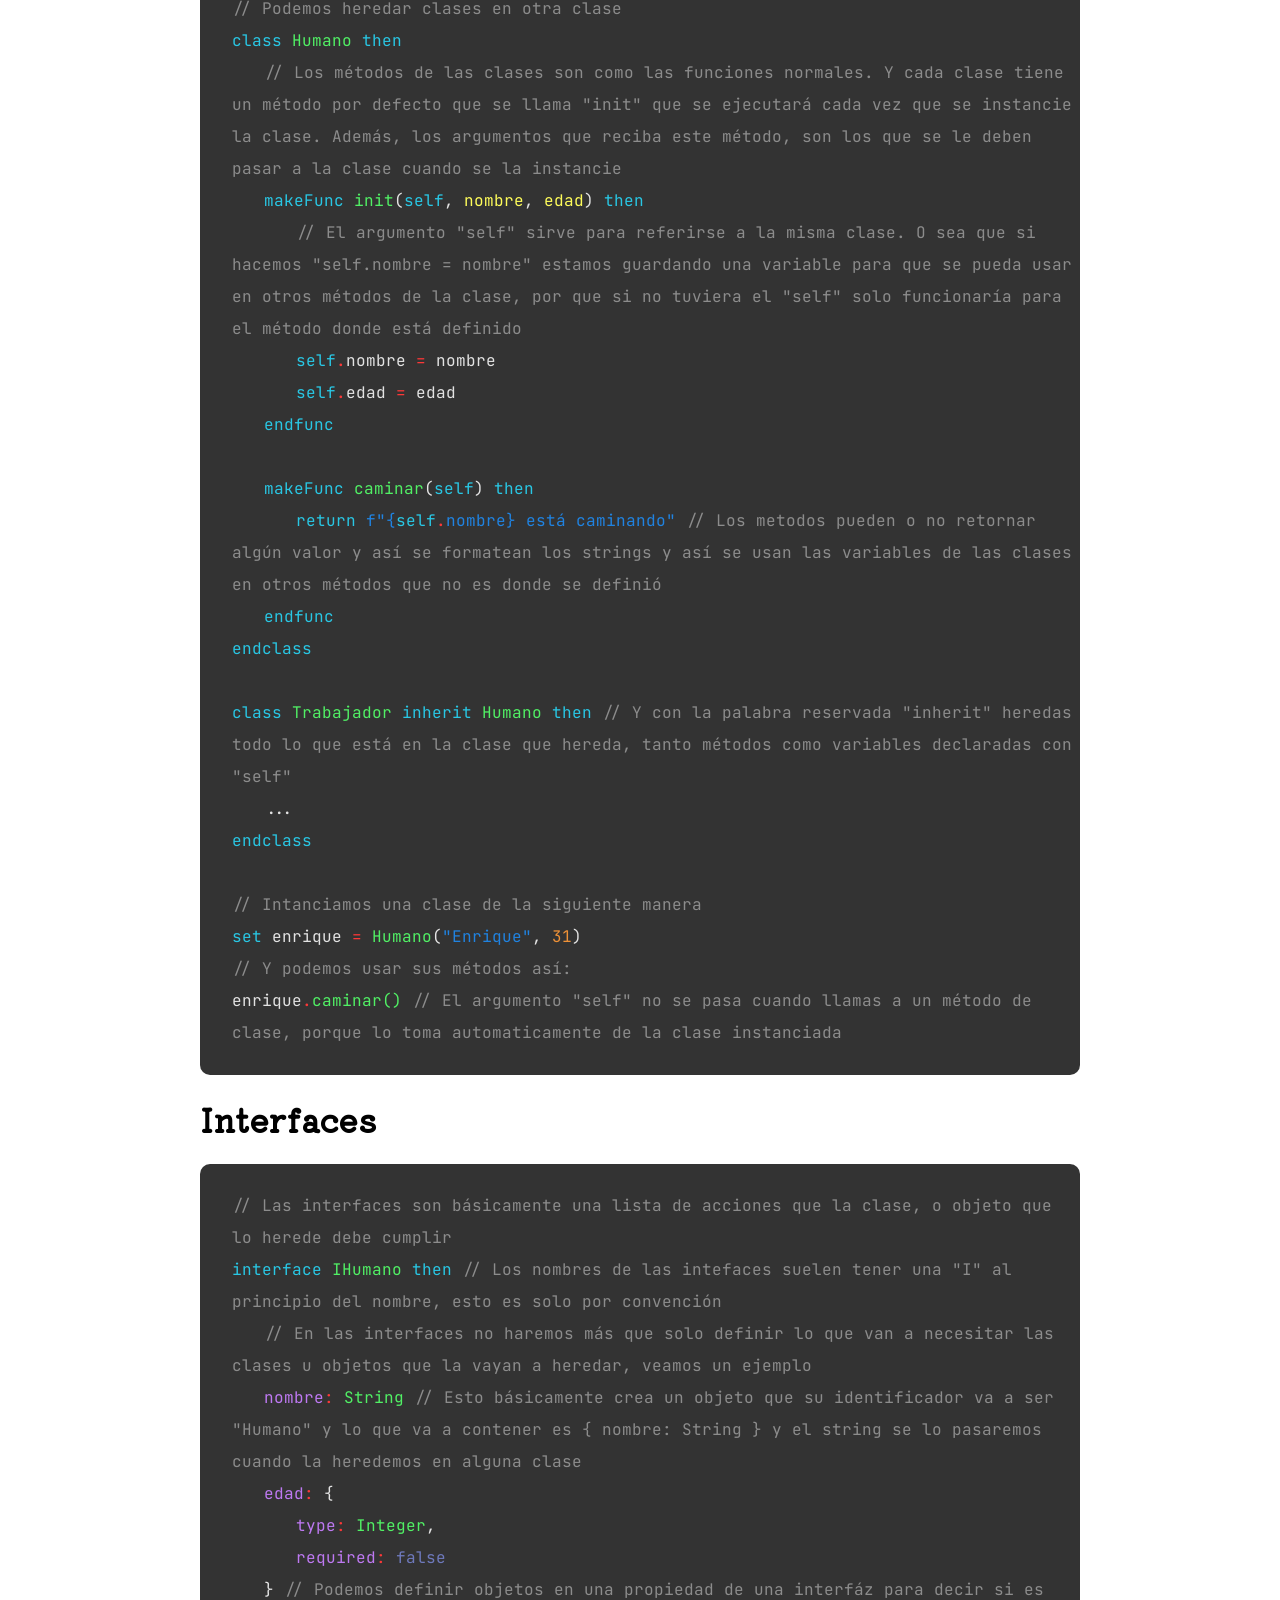
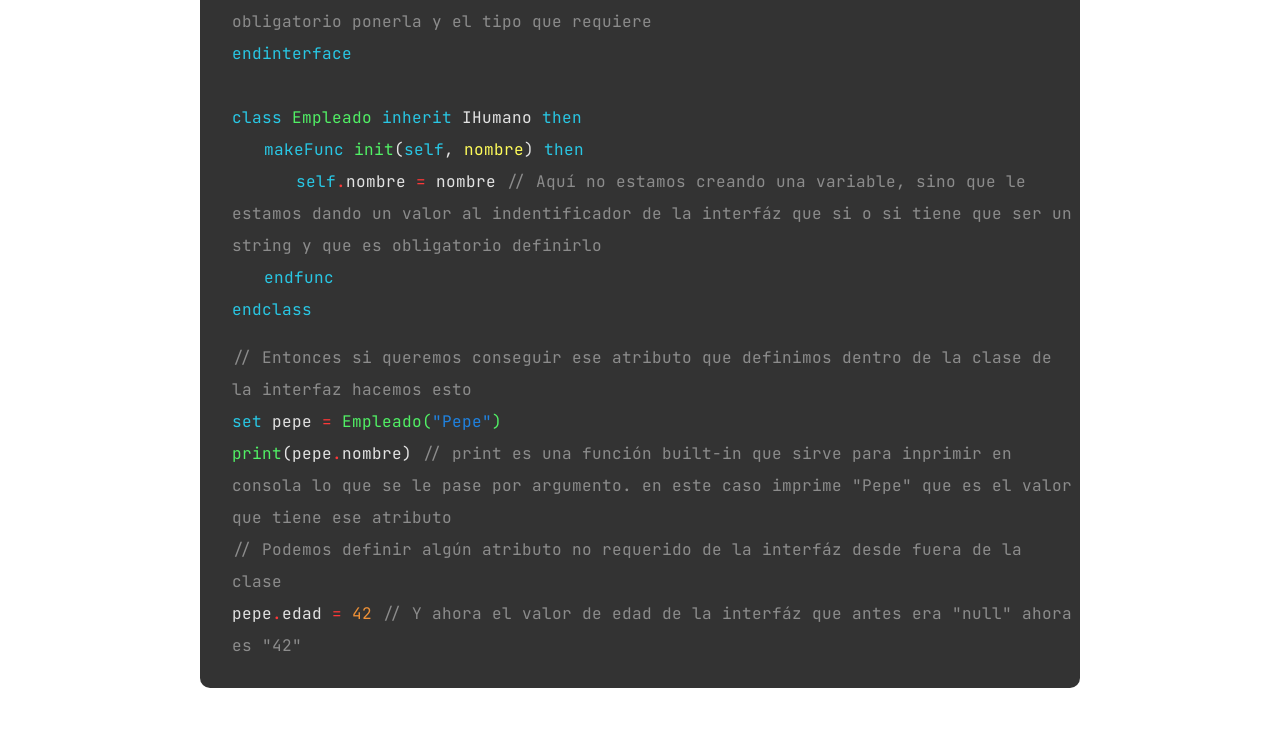
==== commit 31cc6dba: "fix: Fix token and lexer and now the test pass" ====
--- a/docs/index.html
+++ b/docs/index.html
@@ -106,7 +106,8 @@
     </div>
     <h1>Declaración if</h1>
     <div class="code">
-      <p><span class="comments">// Declaración if</span><br />
+      <p><span class="comments">// We use "then" and "end..." as {}</span><br/ >
+      <span class="comments">// Declaración if</span><br />
       <span class="keyword">if</span> <span class="numbers">5</span> <span class="operator">==</span> <span class="numbers">5</span> <span class="keyword">then</span><br />
       <span class="code-block">...</span><br />
       <span class="keyword">endif</span></p>
@@ -123,19 +124,19 @@
       <span class="code-block">...</span><br />
       <span class="keyword">elseif</span> <span class="booleans">false</span> <span class="keyword">then</span><br />
       <span class="code-block">...</span><br />
-      <span class="keyword">else</span><br/>
+      <span class="keyword">else</span> <span class="keyword">then</span><br/>
       <span class="code-block">...</span><br />
       <span class="keyword">endif</span></p>
     </div>
     <h1>Declaración while</h1>
     <div class="code">
       <p><span class="comments">// Declaración while</span><br />
-      <span class="keyword">while</span> <span class="booleans">true</span> <span class="operator">==</span> <span class="booleans">true</span> <span class="keyword">do</span><br />
+      <span class="keyword">while</span> <span class="booleans">true</span> <span class="operator">==</span> <span class="booleans">true</span> <span class="keyword">then</span><br />
       <span class="code-block">...</span><br />
       <span class="code-block keyword">break</span> <span class="comments">// Usamos "break" para terminar ciclos while a no ser que quieras que la  condicional en algún momento sea false</span><br />
       <span class="keyword">endwhile</span></p>
       <p><span class="comments">// Declaración Do While</span><br />
-      <span class="keyword">do</span> <span class="comments">// este ciclo while no lleva "endwhile" al final</span><br />
+      <span class="keyword">do</span> <span class="keyword">then</span> <span class="comments">// este ciclo while no lleva "endwhile" al final</span><br />
       <span class="code-block">...</span><br />
       <span class="code-block">num<span class="operator">++</span></span> <span class="comments">// podemos sumar un número a una variable así</span><br />
       <span class="keyword">while</span> <span class="keyword">set</span> num <span class="operator">&#61;</span> <span class="numbers">0</span> <span class="operator">&#60;</span> <span class="numbers">10</span> <span class="comments">// Podemos declarar variables solo para el bucle</span></p>
@@ -143,12 +144,12 @@
     <h1>Declaración for</h1>
     <div class="code">
       <p><span class="comments">// Puedes usar el bucle for de manera similar que en lenguajes como Java</span><br />
-      <span class="keyword">for set</span> i <span class="operator">&#61;</span> <span class="numbers">0</span> <span class="operator">&lt;&#61;</span> <span class="numbers">10</span><br />
+      <span class="keyword">for set</span> i <span class="operator">&#61;</span> <span class="numbers">0</span> <span class="operator">&lt;&#61;</span> <span class="numbers">10</span> <span class="keyword">then</span><br />
       <span class="code-block">...</span></span><br />
       <span class="code-block">i<span class="operator">++</span></span><br />
       <span class="keyword">endfor</span></p>
       <p><span class="comments">// O puedes usar una sintáxis como se usa en python, para facilitar iterar objetos o listas</span><br />
-      <span class="keyword">for each</span> element <span class="operator">in</span> list_elements <span class="comments">// Podrías también declarar el iterable en el mismo for. i.e: for each element in ["hola", "mundo", 1, 2, 3]</span><br />
+      <span class="keyword">for each</span> element <span class="operator">in</span> list_elements <span class="keyword">then</span> <span class="comments">// Podrías también declarar el iterable en el mismo for. i.e: for each element in ["hola", "mundo", 1, 2, 3]</span><br />
       <span class="code-block">... <span class="comments">// Este código dejará de ejecutarse cuando se iteré todo en el iterable</span></span><br />
       <span class="keyword">endfor</span></p>
     </div>
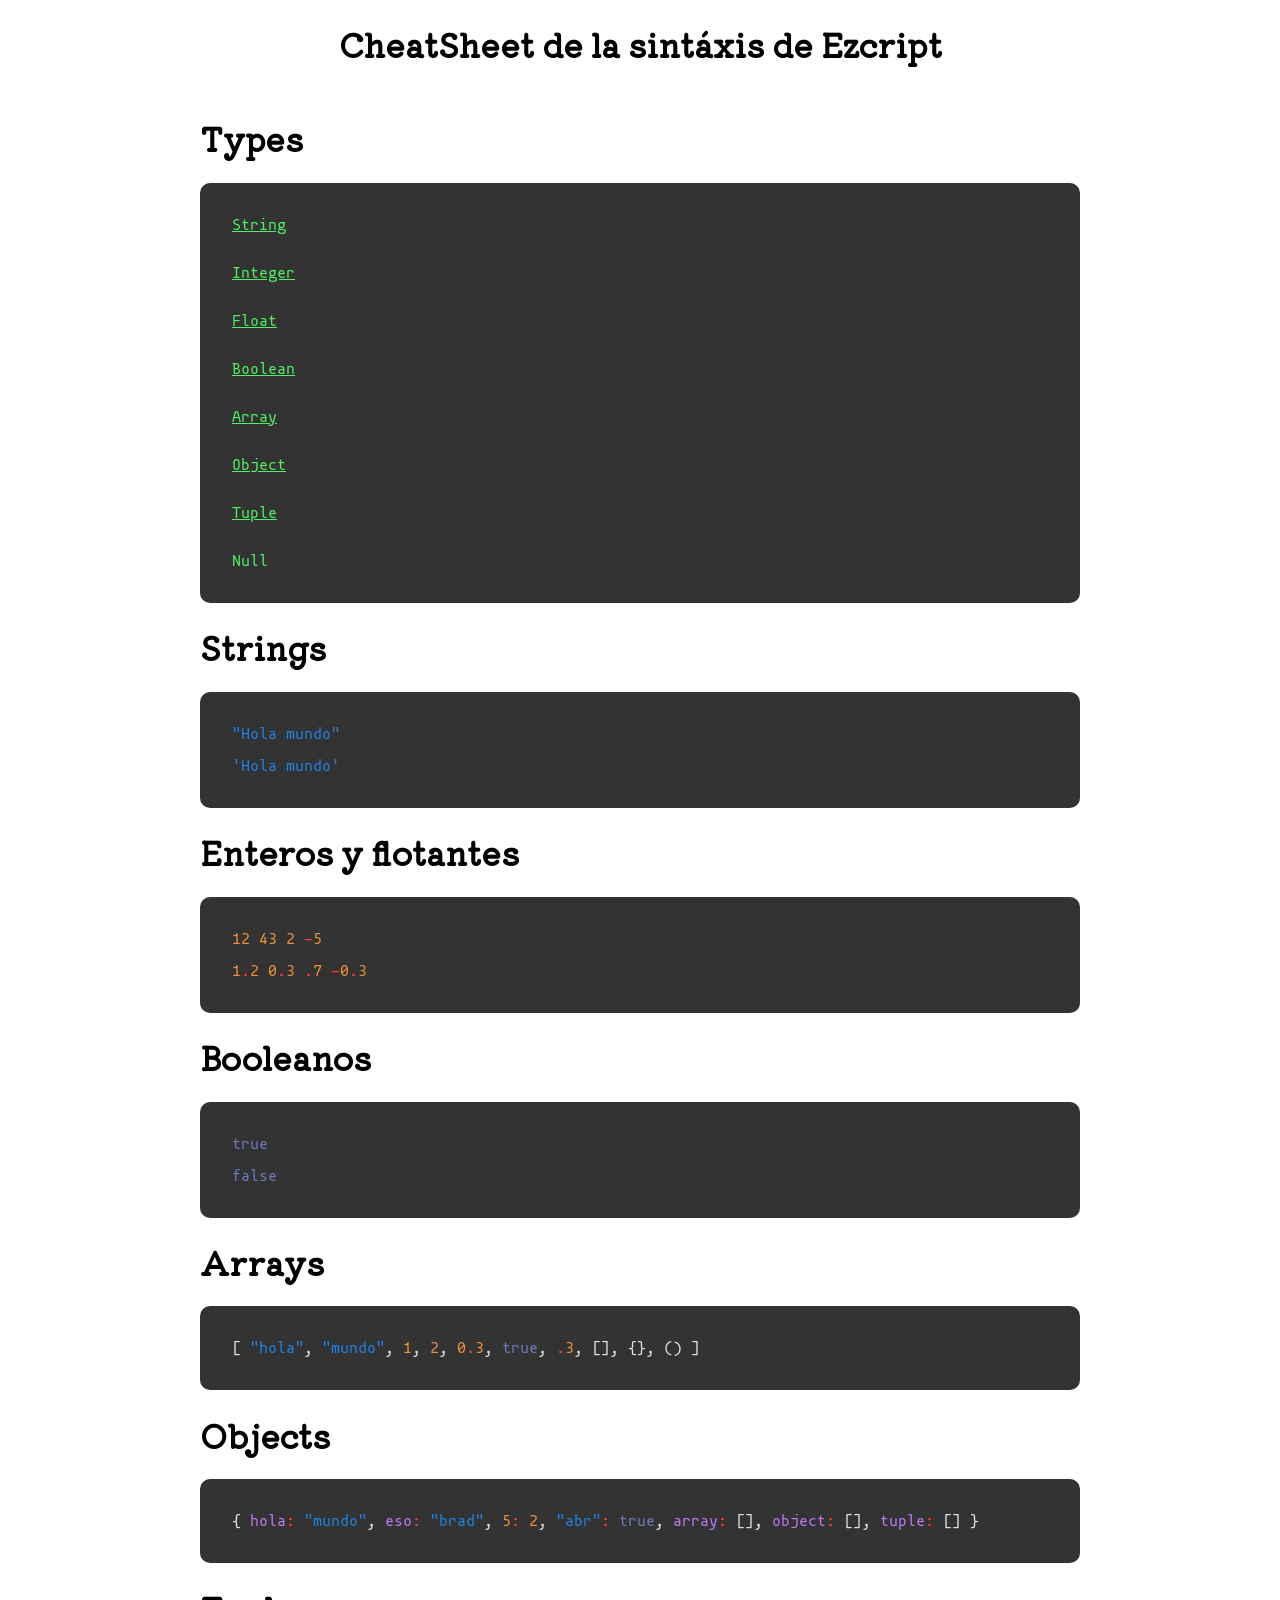
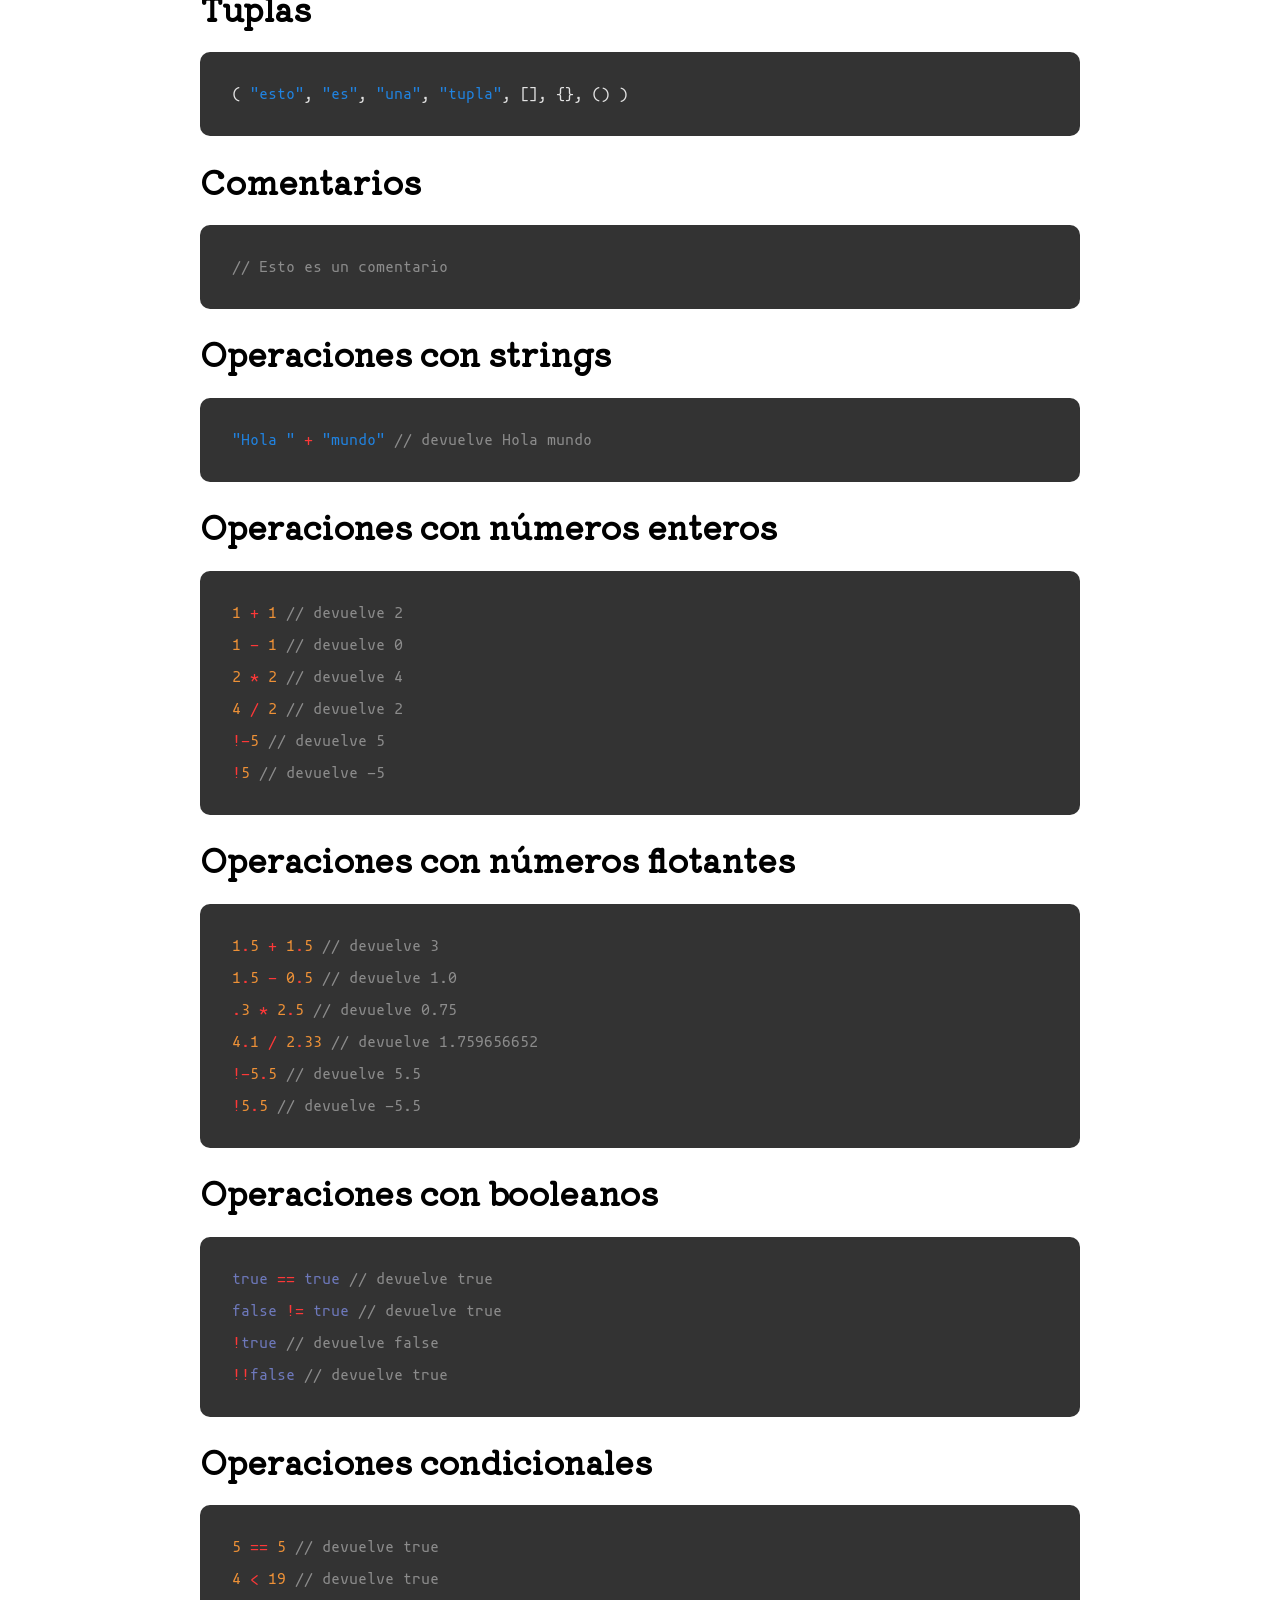
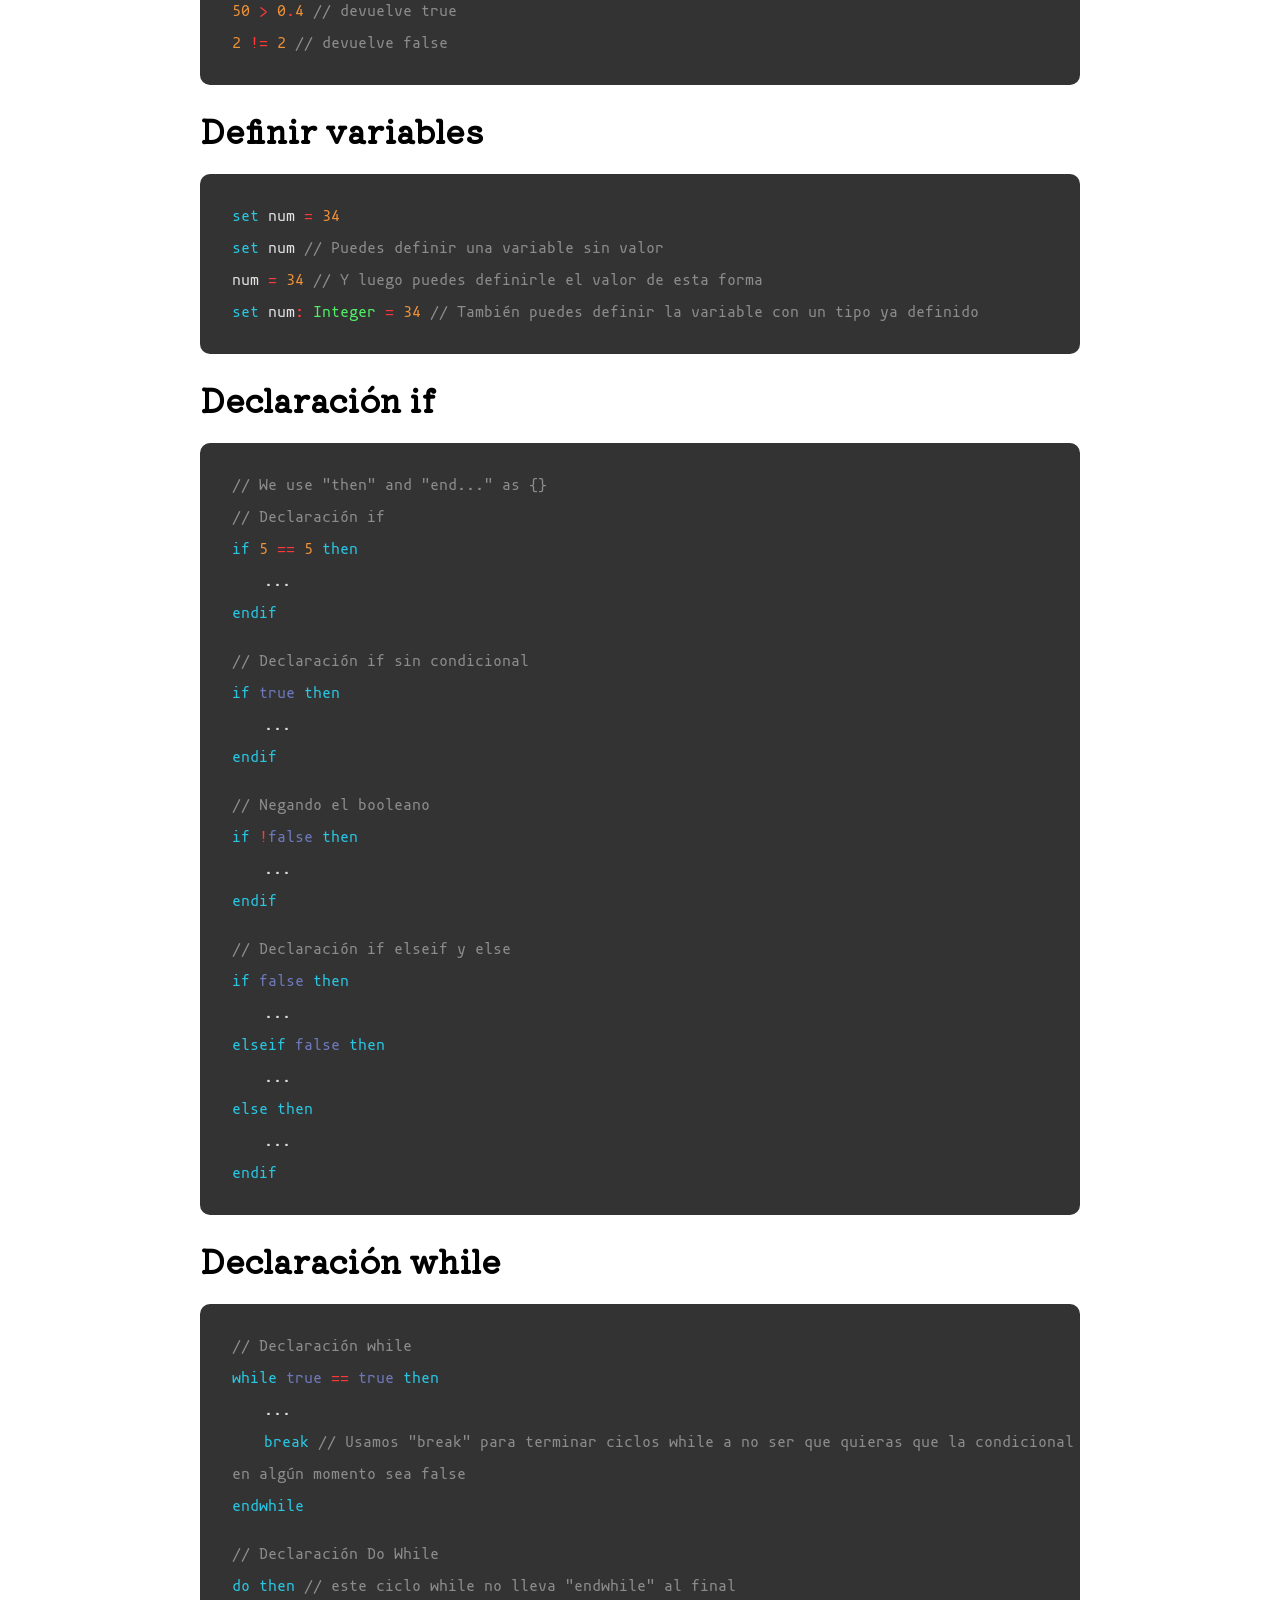
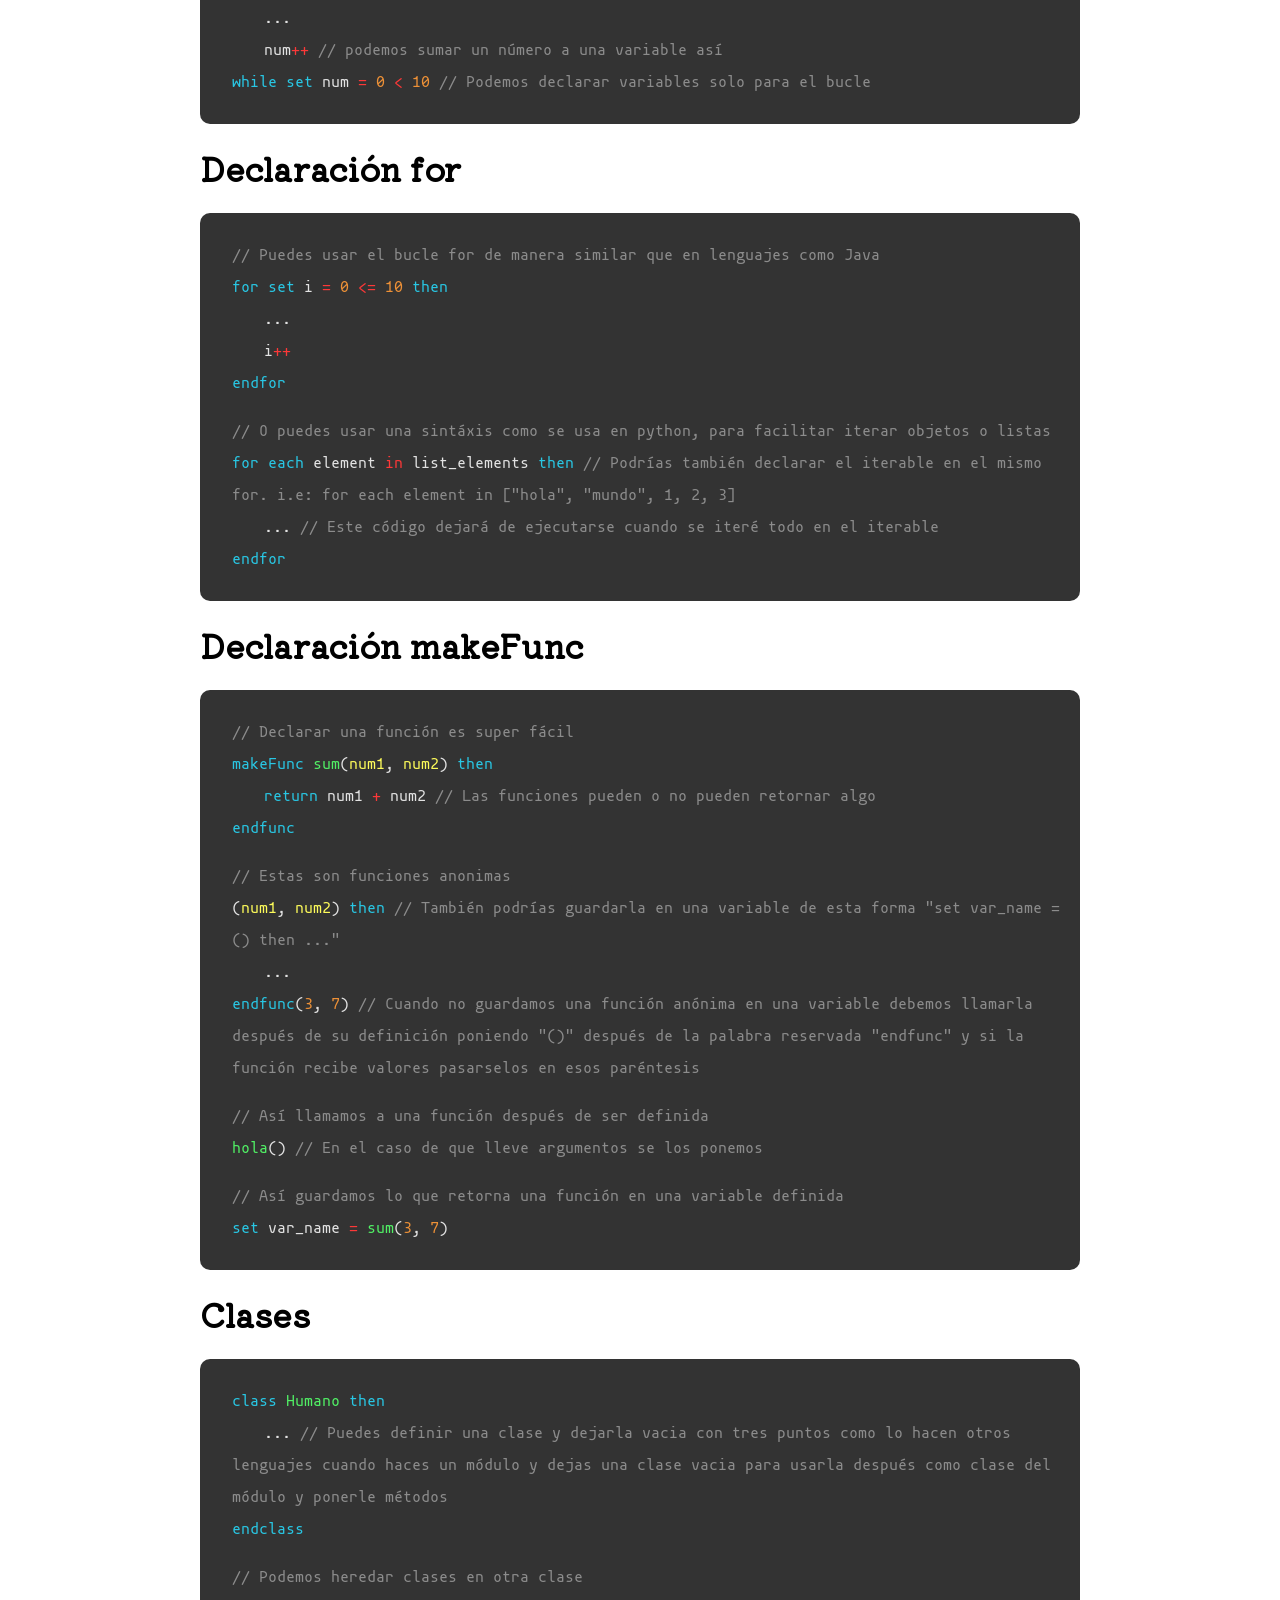
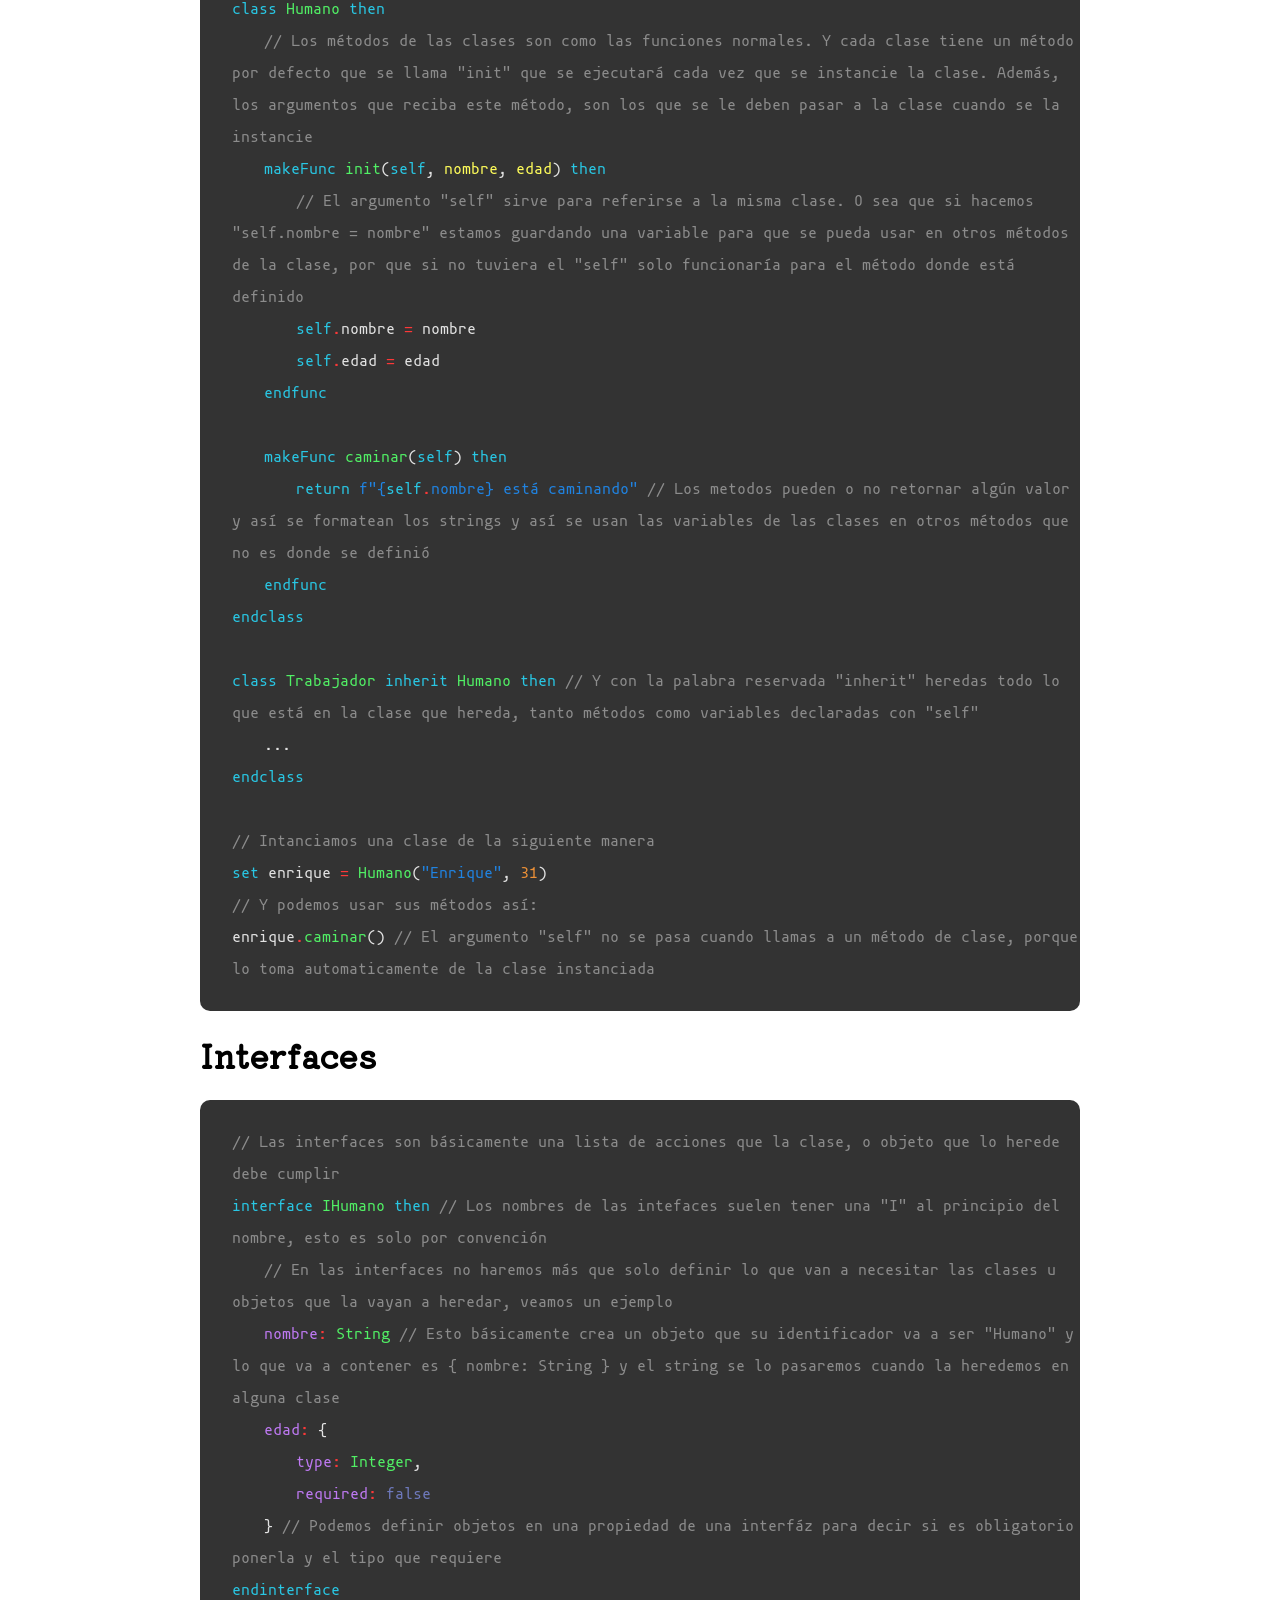
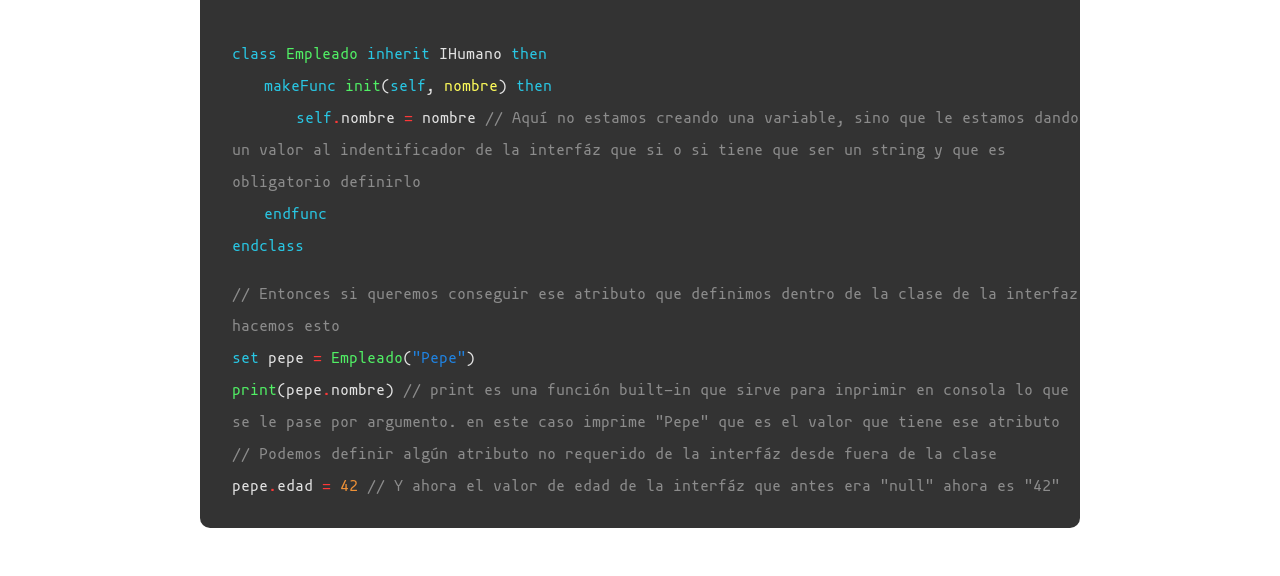
==== commit 951c67d9: "fix: Change font for more readability" ====
--- a/docs/index.html
+++ b/docs/index.html
@@ -5,8 +5,6 @@
   <meta name="viewport" content="width=device-width, initial-scale=1.0">
   <title>Sintaxis que usaremos en el lenguaje</title>
   <link rel="stylesheet" href="css/style.css">
-  <link rel="preconnect" href="https://fonts.gstatic.com">
-  <link href="https://fonts.googleapis.com/css2?family=JetBrains+Mono&display=swap" rel="stylesheet">
   <link href="https://fonts.googleapis.com/css2?family=Kiwi+Maru&display=swap" rel="stylesheet">
 </head>
 <body>
@@ -194,7 +192,7 @@
       <span class="comments">// Intanciamos una clase de la siguiente manera</span><br />
       <span class="keyword">set</span> enrique <span class="operator">&#61;</span> <span class="functions-types-classes">Humano</span>(<span class="strings">"Enrique"</span>, <span class="numbers">31</span>)<br />
       <span class="comments">// Y podemos usar sus métodos así:</span><br />
-      enrique<span class="operator">.</span><span class="functions-types-classes">caminar()</span></span> <span class="comments">// El argumento "self" no se pasa cuando llamas a un método de clase, porque lo toma automaticamente de la clase instanciada</span></p>
+      enrique<span class="operator">.</span><span class="functions-types-classes">caminar</span>()</span> <span class="comments">// El argumento "self" no se pasa cuando llamas a un método de clase, porque lo toma automaticamente de la clase instanciada</span></p>
     </div>
     <h1>Interfaces</h1>
     <div class="code">
@@ -214,7 +212,7 @@
       <span class="code-block"><span class="keyword">endfunc</span></span><br />
       <span class="keyword">endclass</span></p>
       <p><span class="comments">// Entonces si queremos conseguir ese atributo que definimos dentro de la clase de la interfaz hacemos esto</span><br />
-      <span class="keyword">set</span> pepe <span class="operator">&#61;</span> <span class="functions-types-classes">Empleado(<span class="strings">"Pepe"</span>)</span><br />
+      <span class="keyword">set</span> pepe <span class="operator">&#61;</span> <span class="functions-types-classes">Empleado</span>(<span class="strings">"Pepe"</span>)<br />
       <span class="functions-types-classes">print</span>(pepe<span class="operator">.</span>nombre) <span class="comments">// print es una función built-in que sirve para inprimir en consola lo que se le pase por argumento. en este caso imprime "Pepe" que es el valor que tiene ese atributo</span><br />
       <span class="comments">// Podemos definir algún atributo no requerido de la interfáz desde fuera de la clase</span><br />
       pepe<span class="operator">.</span>edad <span class="operator">&#61;</span> <span class="numbers">42</span> <span class="comments">// Y ahora el valor de edad de la interfáz que antes era "null" ahora es "42"</span></p>
--- a/docs/css/style.css
+++ b/docs/css/style.css
@@ -1,3 +1,8 @@
+@font-face {
+  font-family: mononoki;
+  src: url(../fonts/mononoki_nerd_font_regular.ttf);
+}
+
 body {
   margin: 0;
   padding: 0;
@@ -21,7 +26,7 @@
   padding: 10px 0;
   line-height: 2;
   border-radius: 10px;
-  font-family: 'JetBrains Mono', monospace;
+  font-family: 'mononoki', monospace;
 }
 
 .code:nth-last-child(1) {
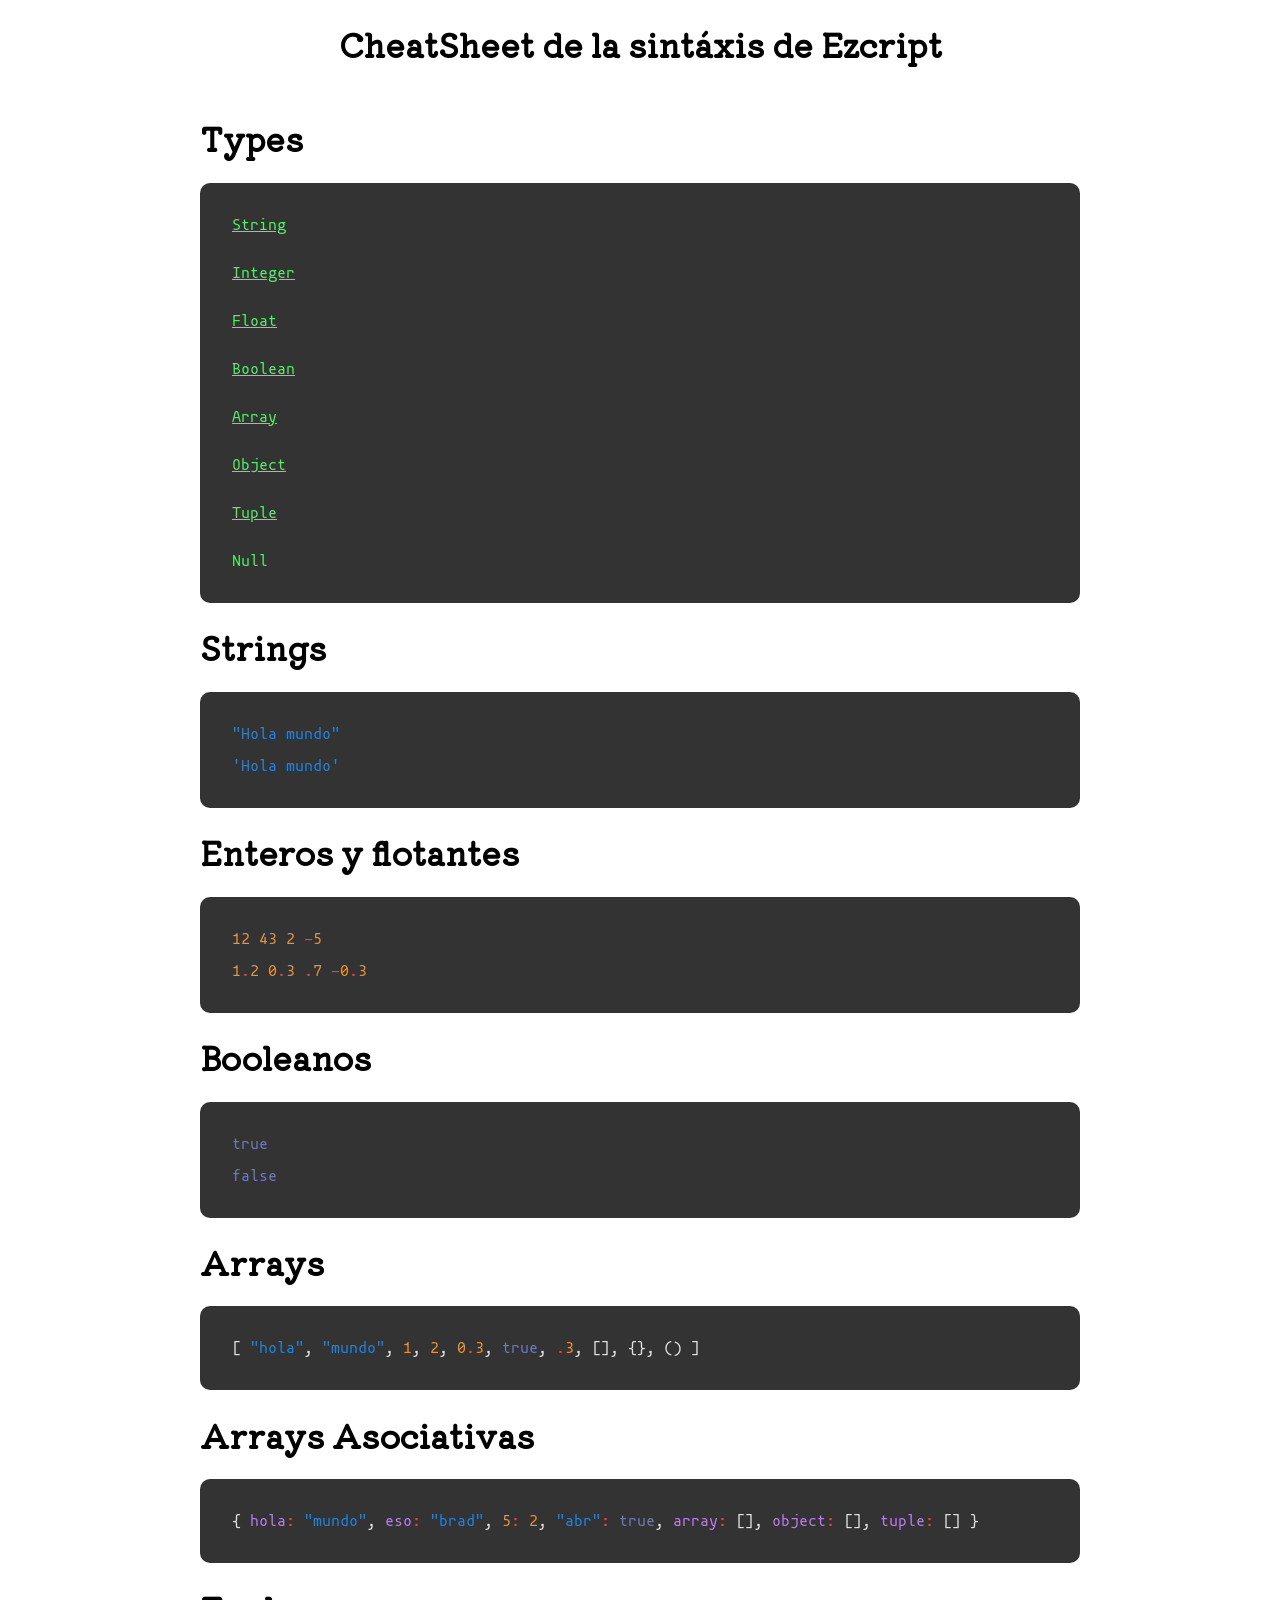
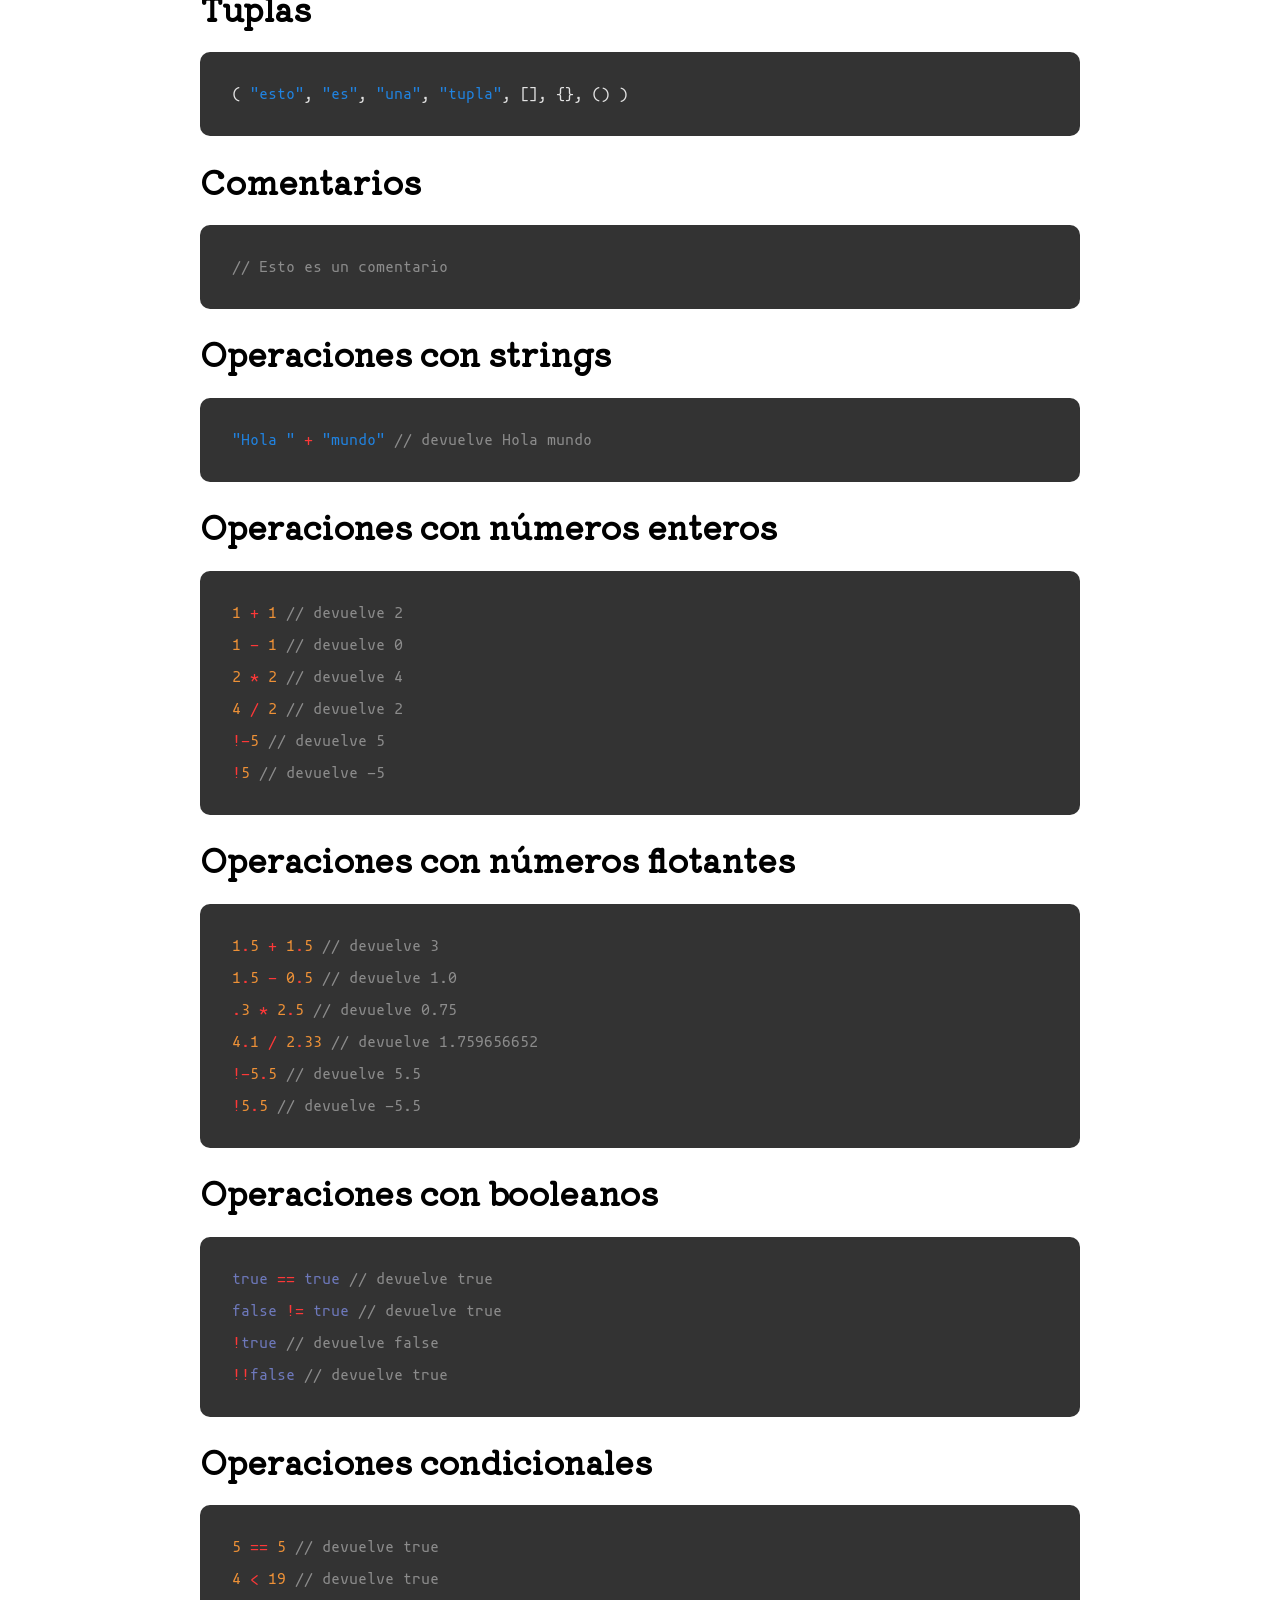
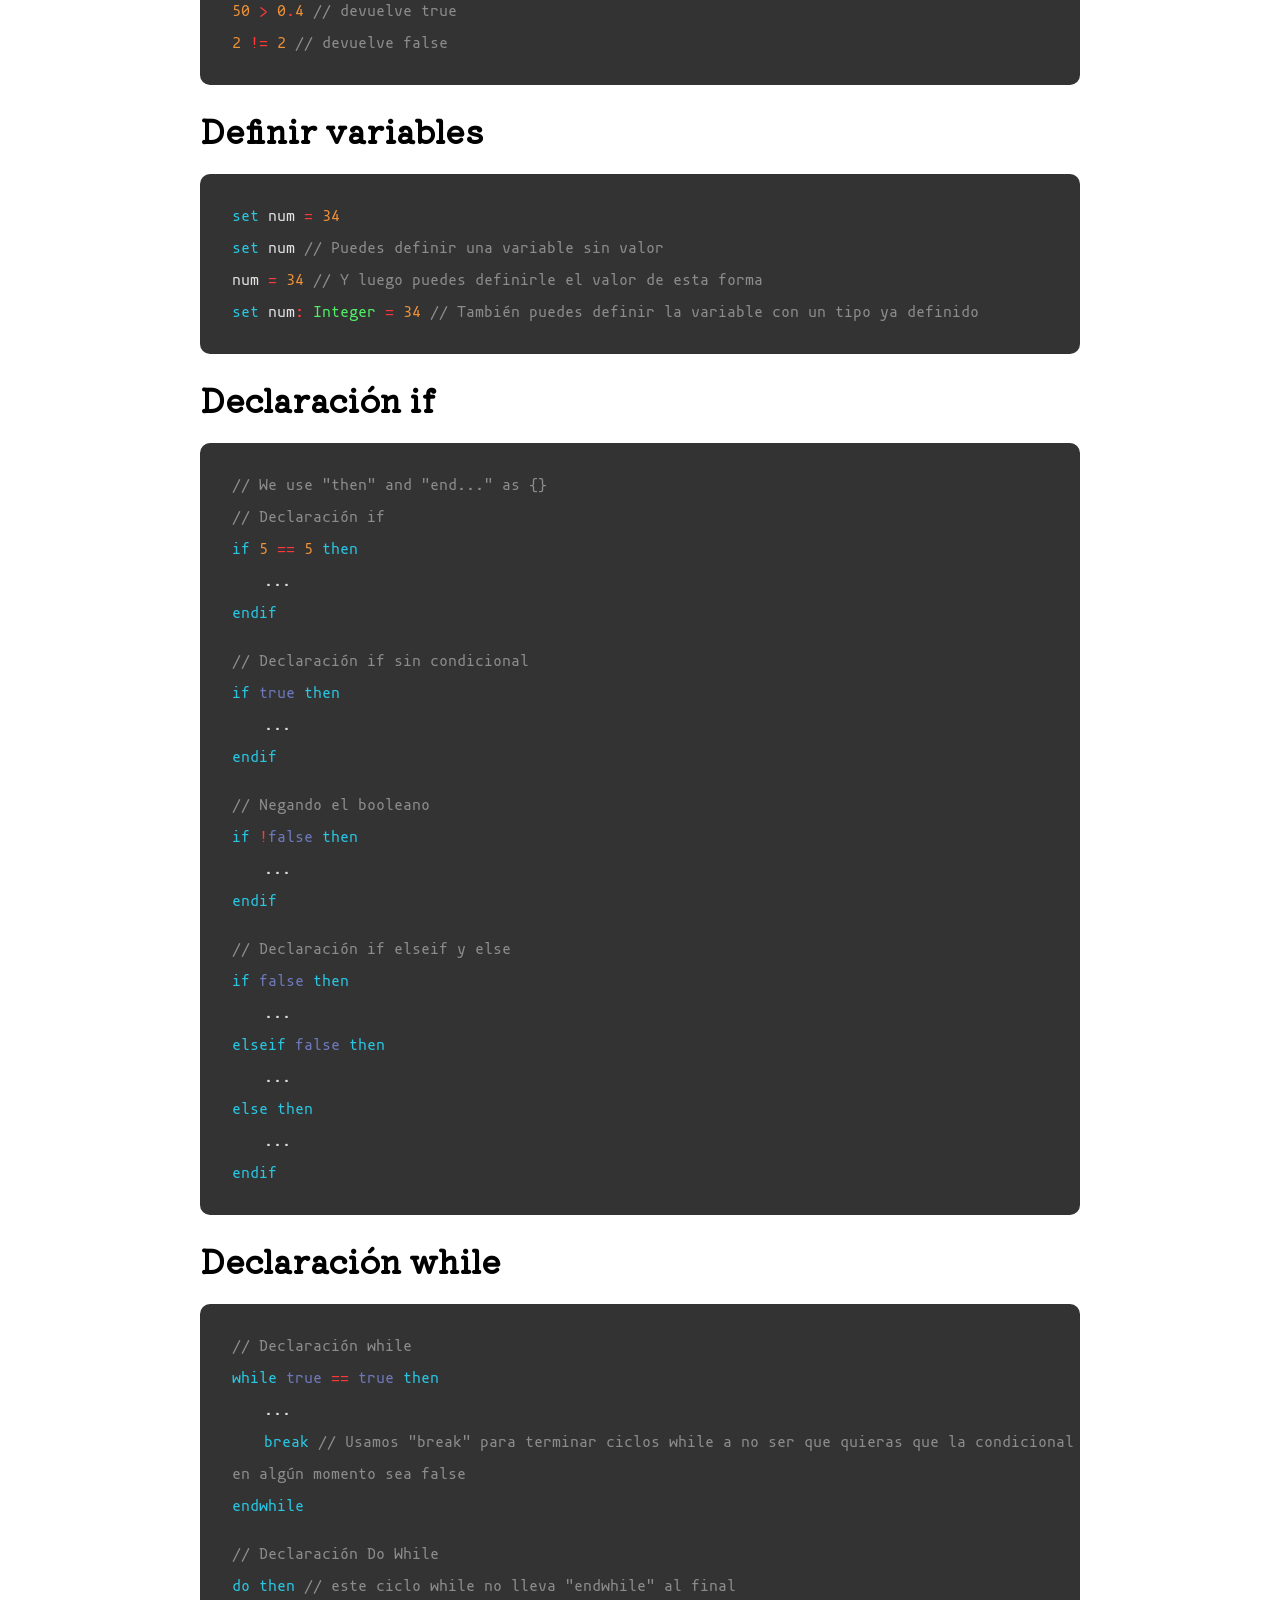
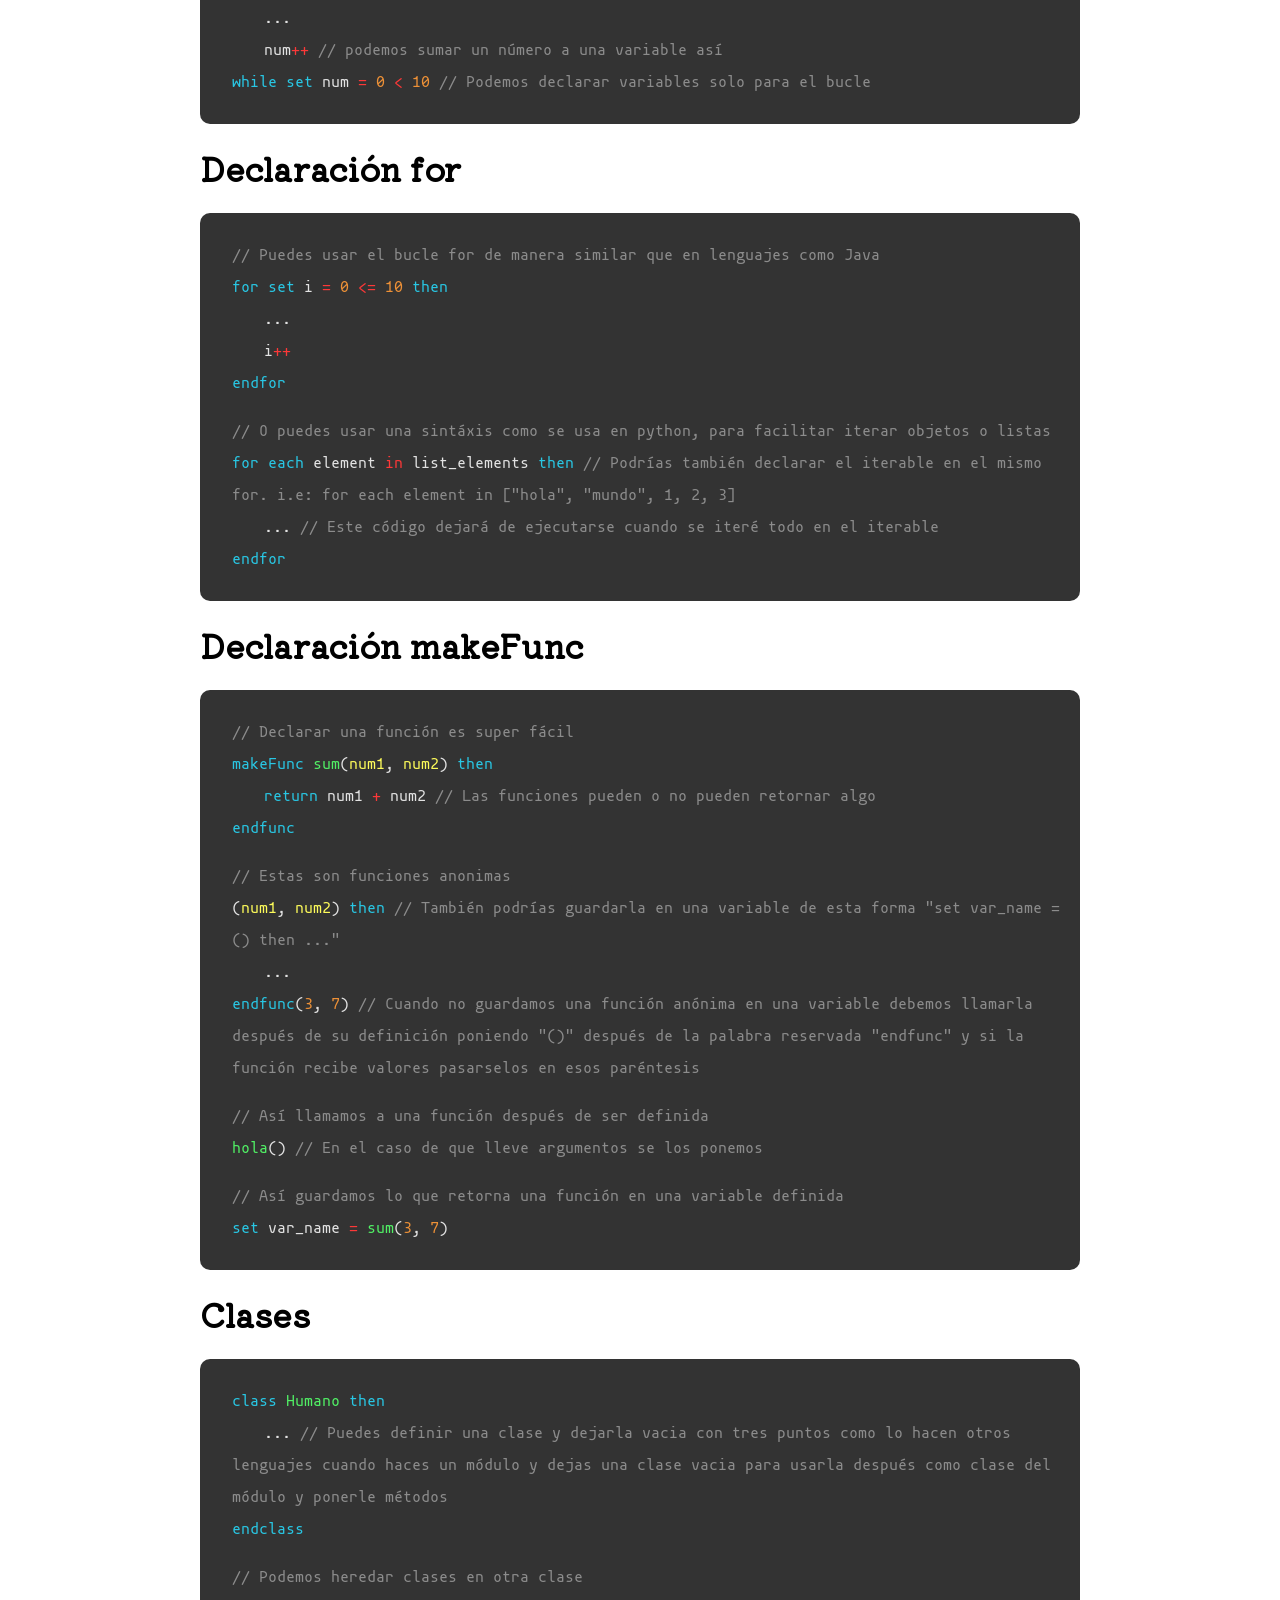
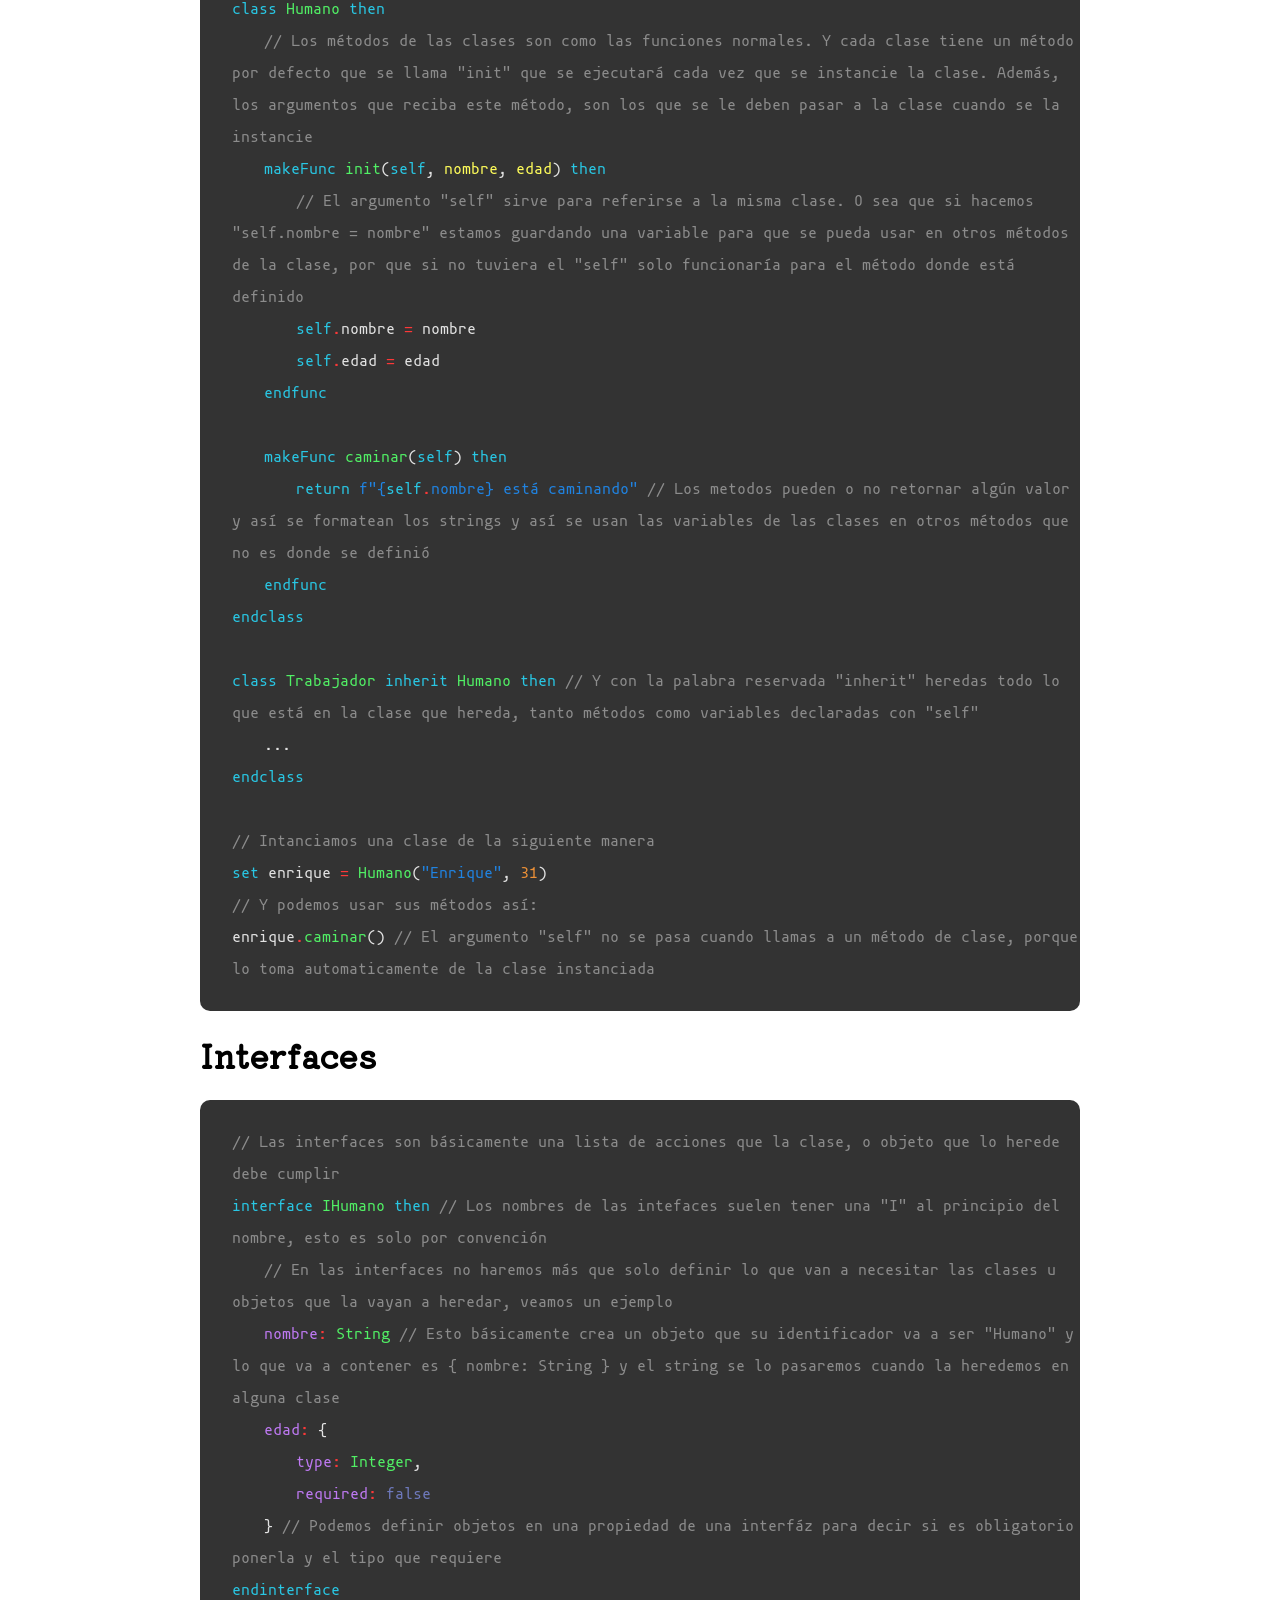
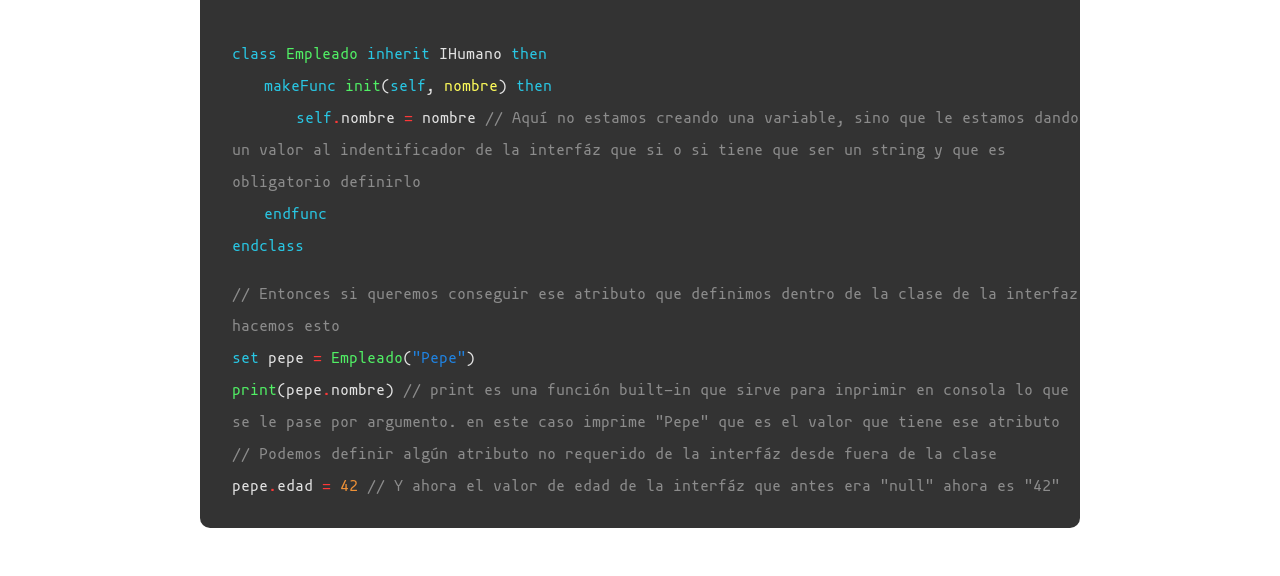
==== commit 438c2005: "feat: Repl created and test and commets created" ====
--- a/docs/index.html
+++ b/docs/index.html
@@ -42,7 +42,7 @@
     <div class="code">
       <p>[ <span class="strings">"hola"</span>, <span class="strings">"mundo"</span>, <span class="numbers">1</span>, <span class="numbers">2</span>, <span class="numbers">0</span><span class="operator">.</span><span class="numbers">3</span>, <span class="booleans">true</span>, <span class="operator">.</span><span class="numbers">3</span>, [], {}, () ]</p>
     </div>
-    <h1 id="object">Objects</h1>
+    <h1 id="object">Arrays Asociativas</h1>
     <div class="code">
       <p>{ <span class="object-identifier">hola</span><span class="operator">:</span> <span class="strings">"mundo"</span>, <span class="object-identifier">eso</span><span class="operator">:</span> <span class="strings">"brad"</span>, <span class="numbers">5</span><span class="operator">:</span> <span class="numbers">2</span>, <span class="strings">"abr"</span><span class="operator">:</span> <span class="booleans">true</span>, <span class="object-identifier">array</span><span class="operator">:</span> [], <span class="object-identifier">object</span><span class="operator">:</span> [], <span class="object-identifier">tuple</span><span class="operator">:</span> [] }</p>
     </div>
